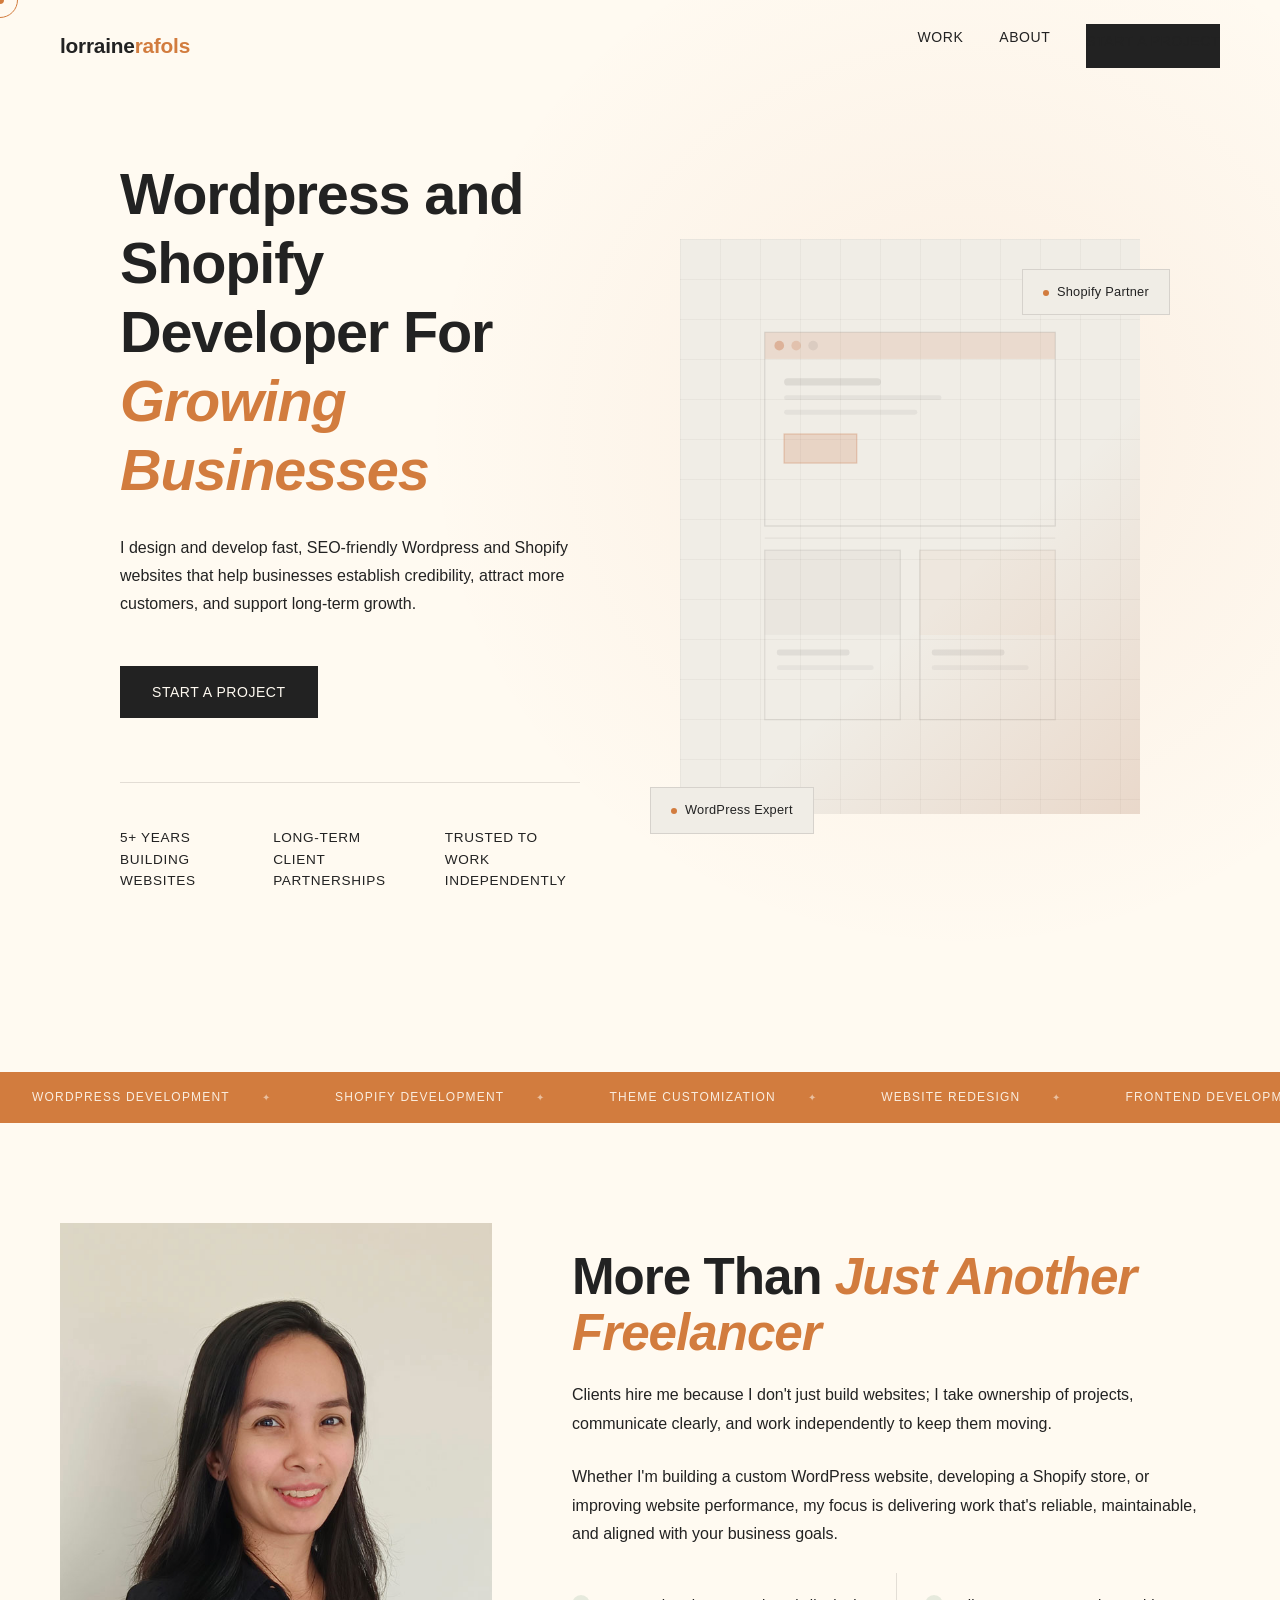
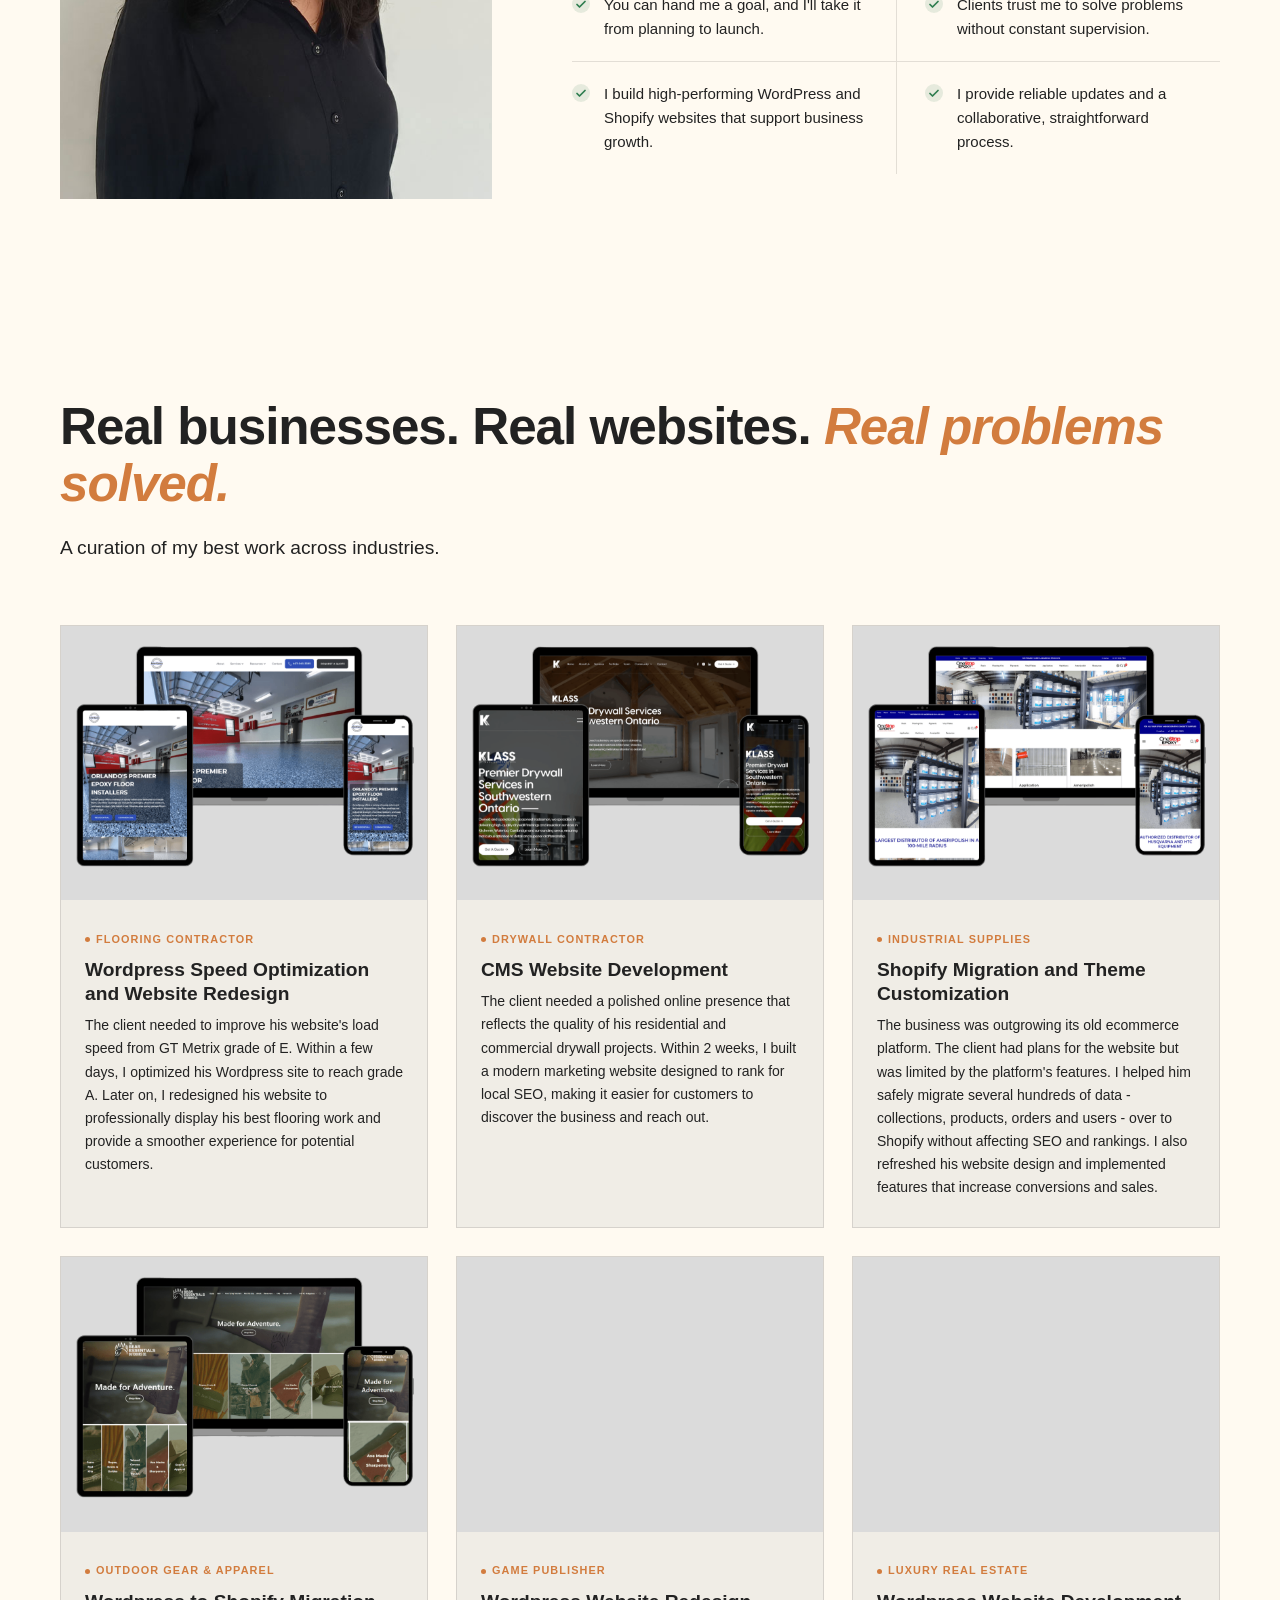
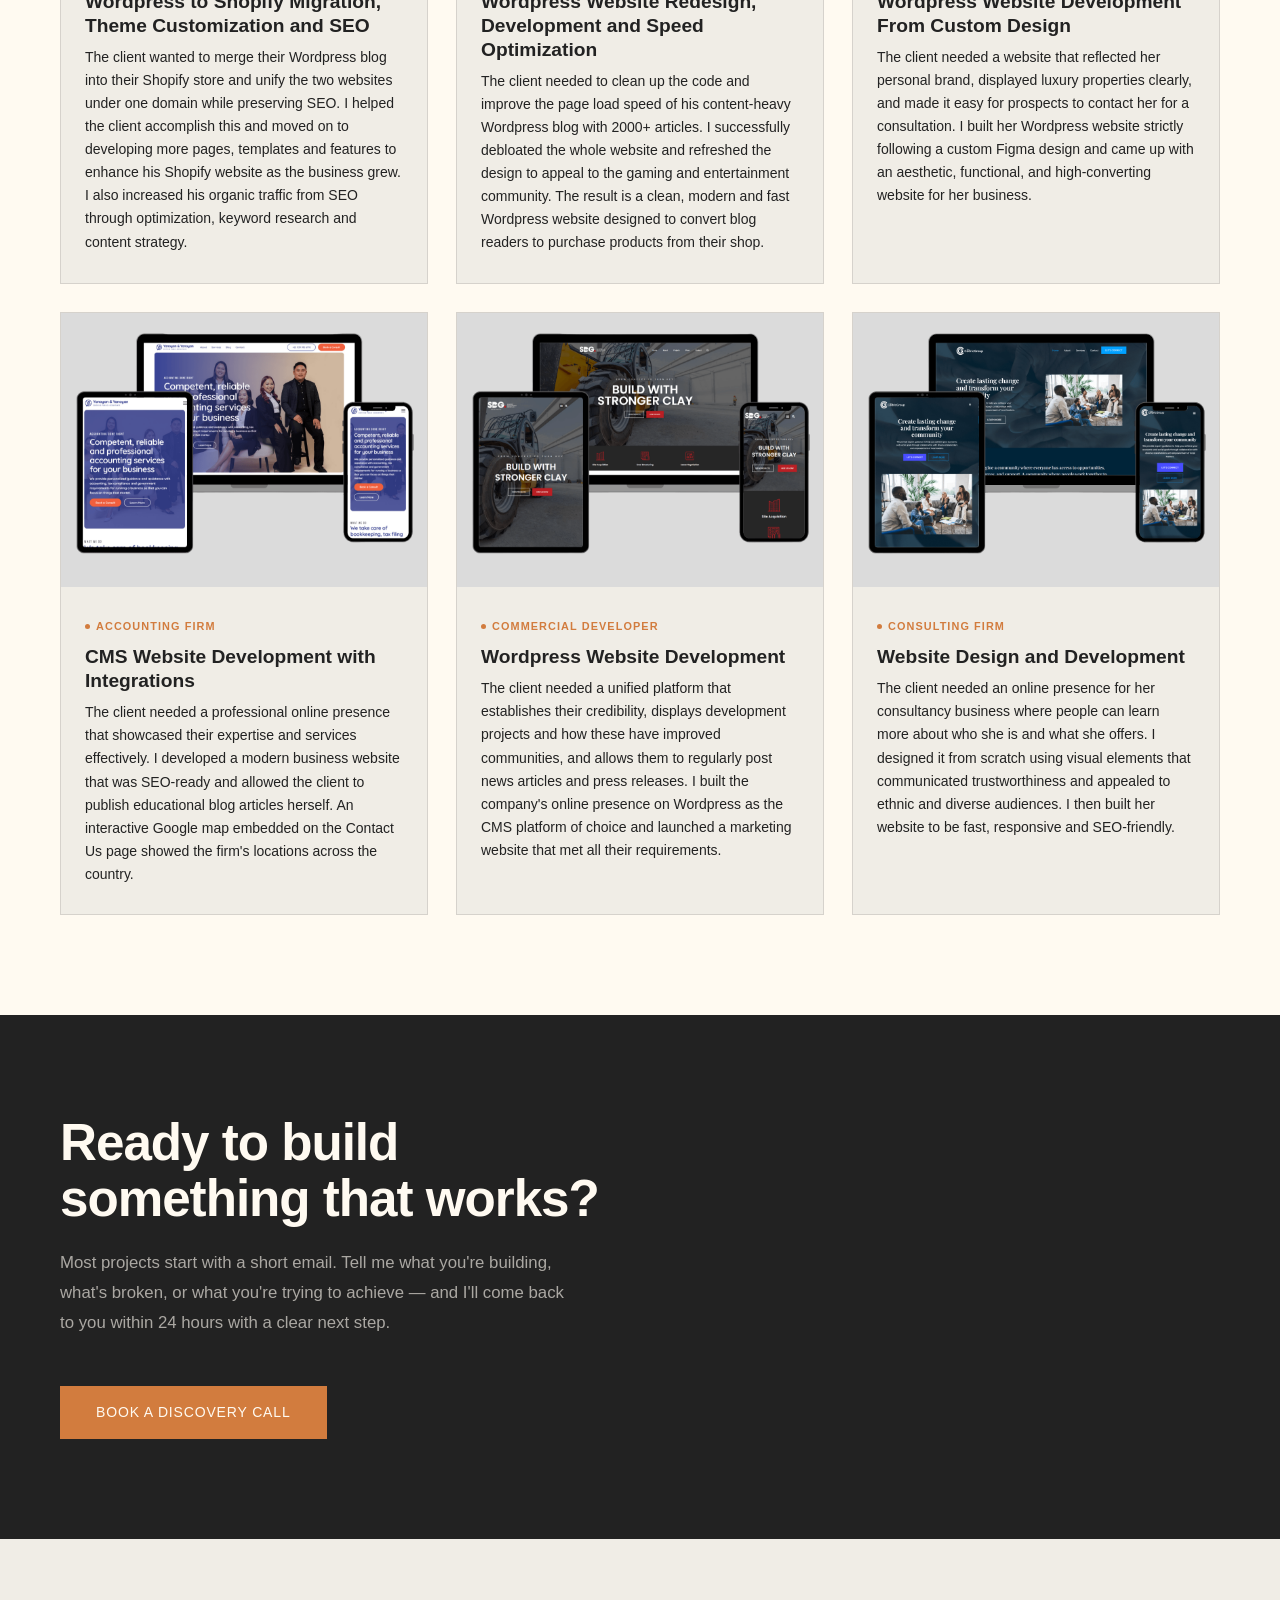
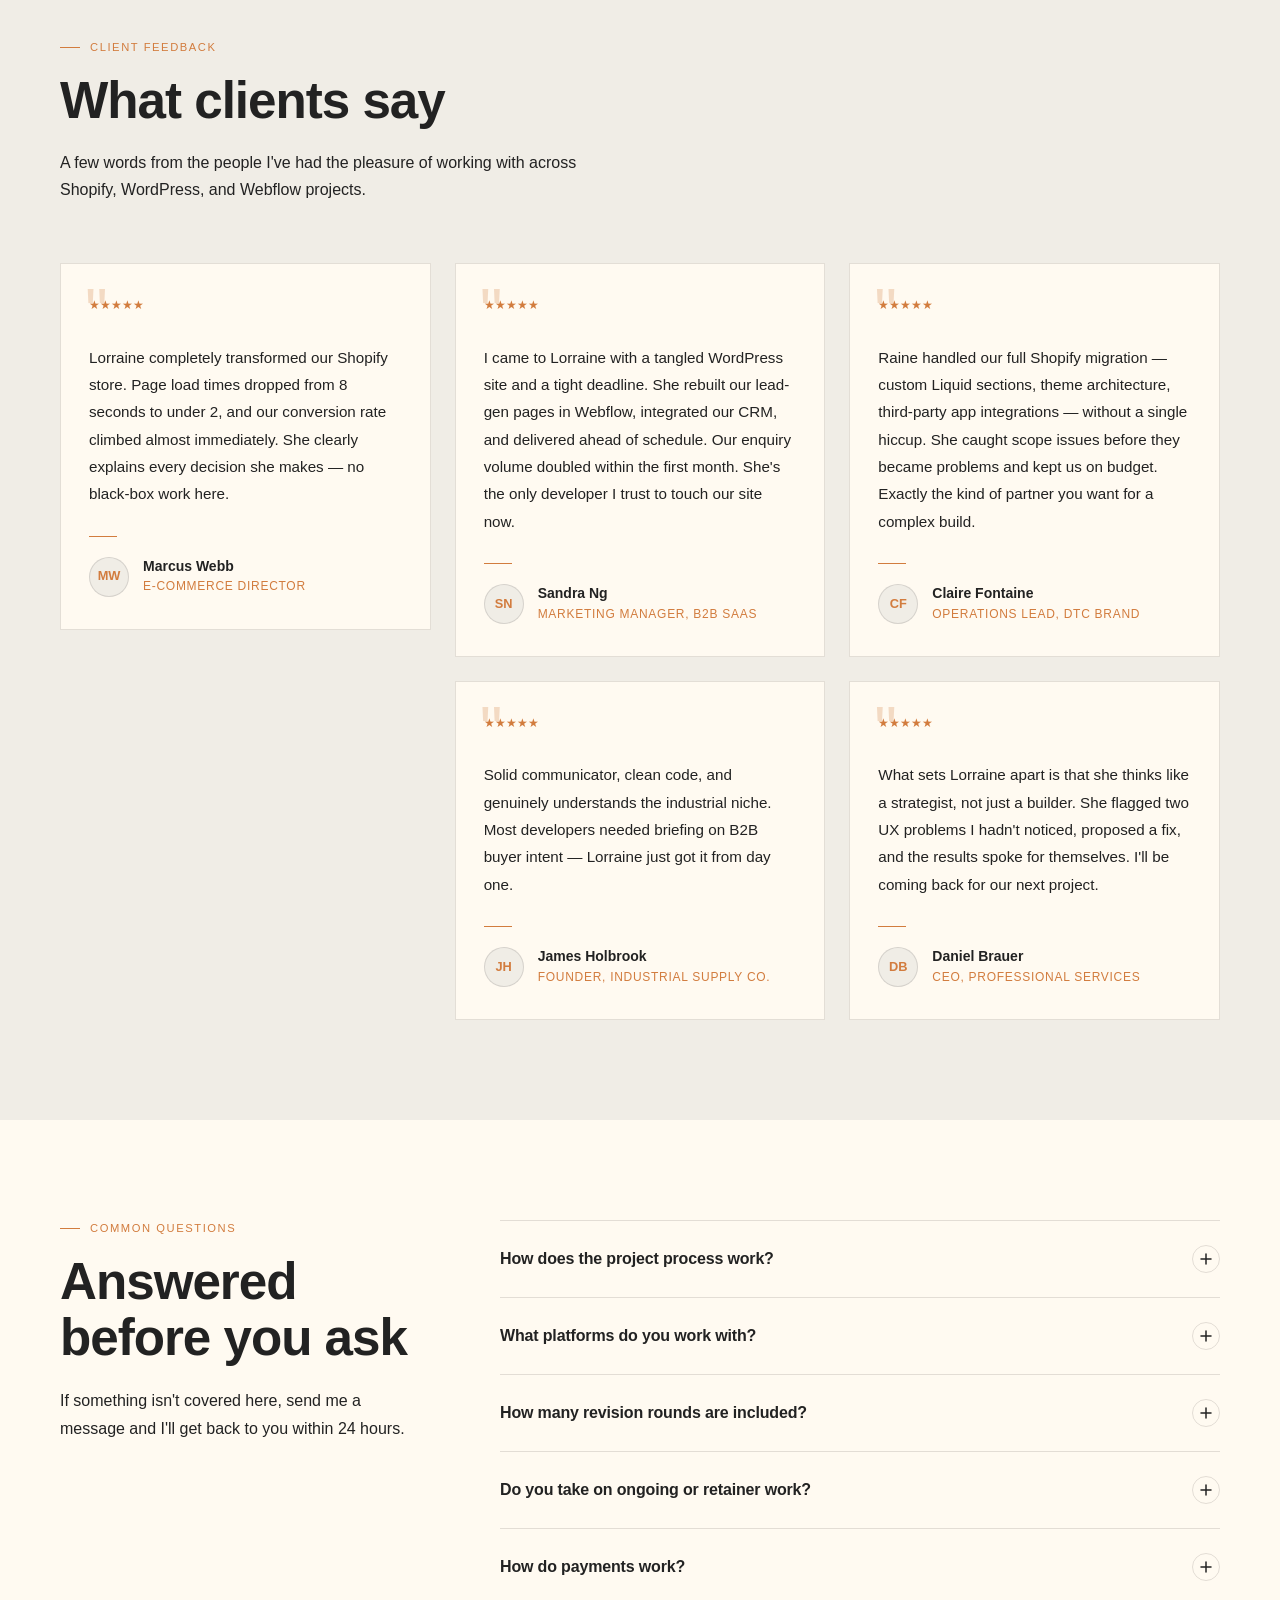
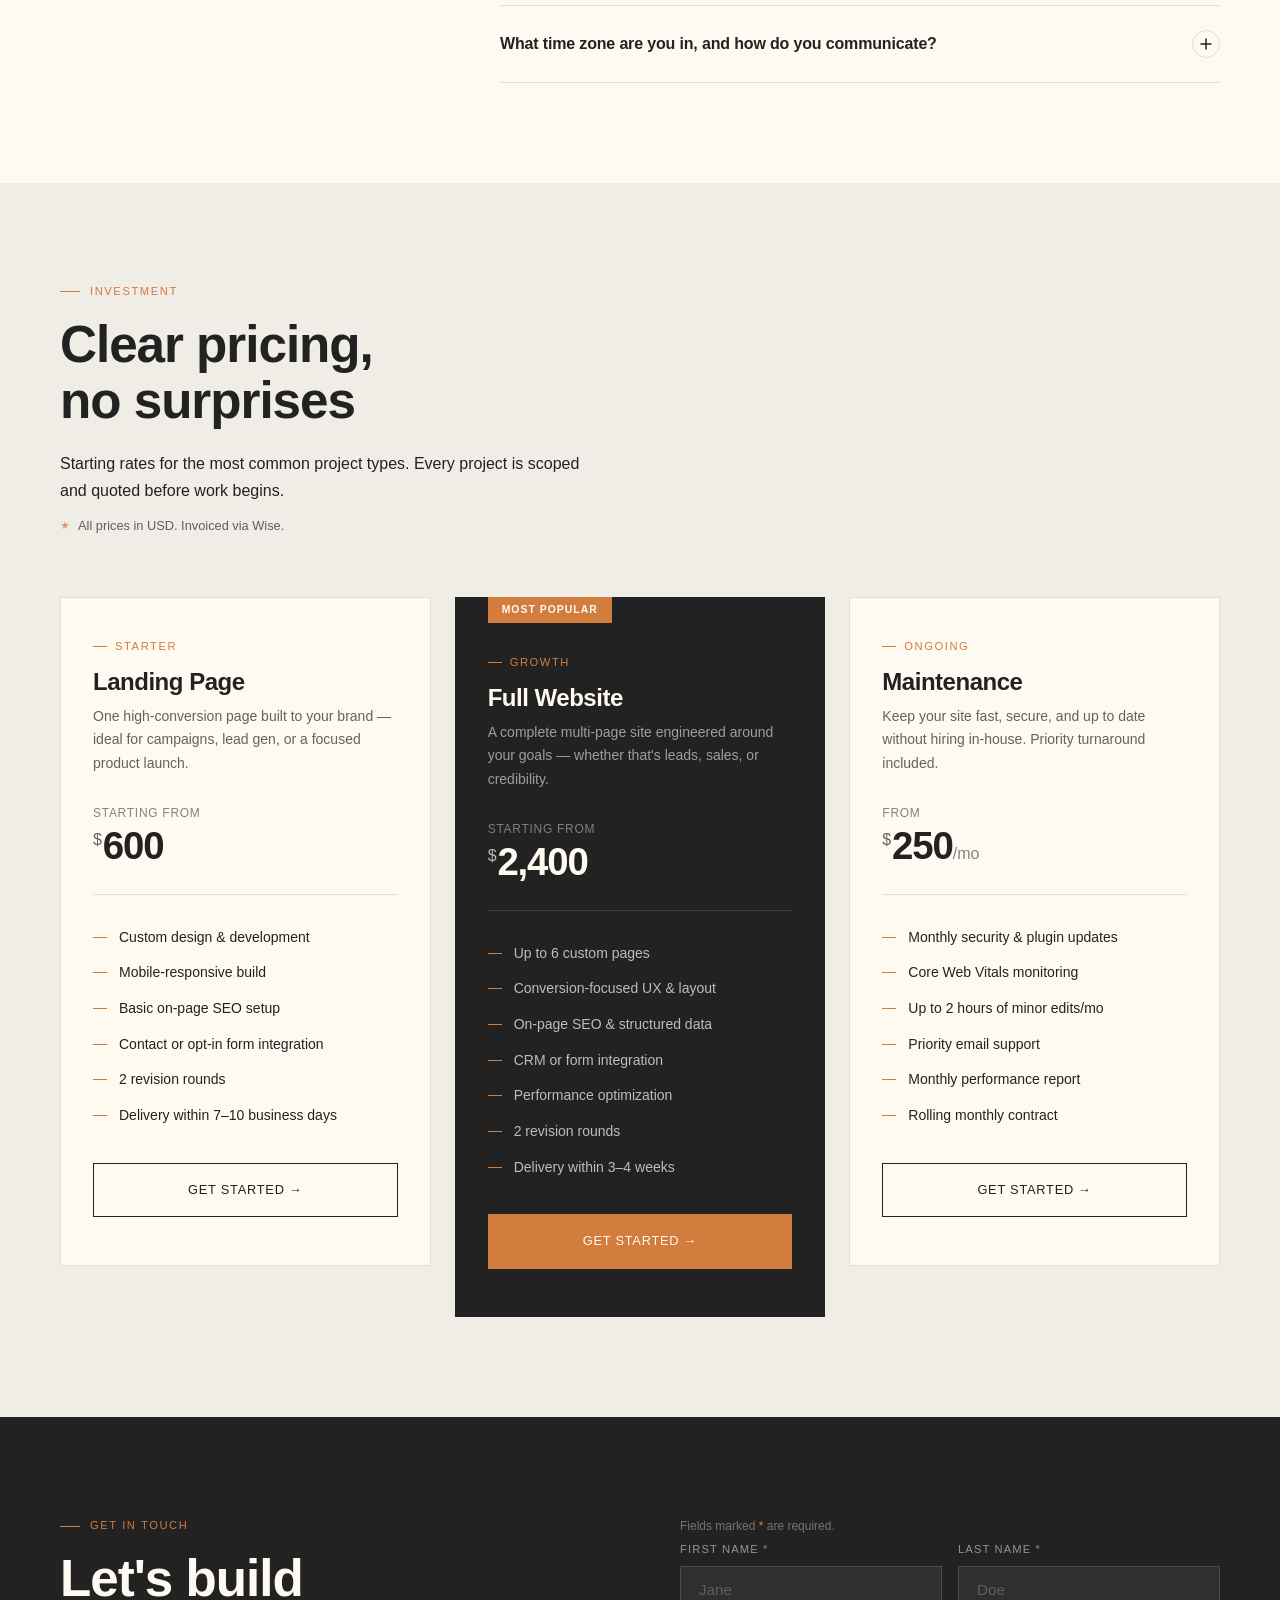
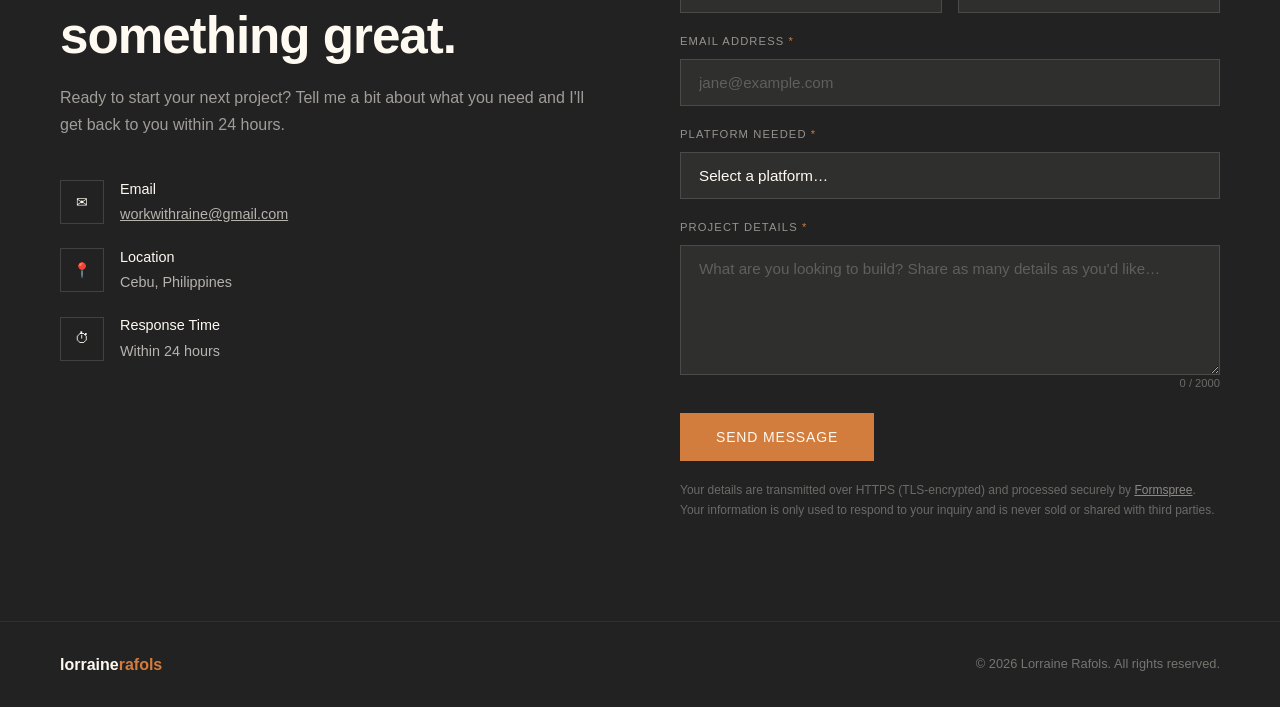
==== index.html @ e06ceb24 "Updated messaging and flow, about section moved" ====
<!DOCTYPE html>
<html lang="en" dir="ltr">
<head>
<meta http-equiv="Content-Security-Policy" content="default-src 'self'; script-src 'self' 'unsafe-inline'; style-src 'self' 'unsafe-inline' https://fonts.googleapis.com; font-src https://fonts.gstatic.com; img-src 'self' data: https:; connect-src https://formspree.io; frame-ancestors 'none'; base-uri 'self'; form-action https://formspree.io;">
<meta http-equiv="X-Frame-Options" content="DENY">
<meta http-equiv="X-Content-Type-Options" content="nosniff">
<meta name="referrer" content="strict-origin-when-cross-origin">
<meta http-equiv="Permissions-Policy" content="camera=(), microphone=(), geolocation=(), payment=()">
<meta charset="UTF-8">
<meta name="viewport" content="width=device-width, initial-scale=1.0">
<title>Lorraine Rafols | Wordpress and Shopify Web Developer Philippines</title>
<meta name="description" content="Lorraine Rafols is a Wordpress and Shopify Developer who helps growing businesses in the Philippines and abroad establish credibility and attract more customers online.">
<meta name="keywords" content="Web Designer Philippines, Web Designer Cebu, Wordpress Web Developer, Shopify Web Developer, Ecommerce Developer Philippines, Shopify Developer Philippines, WordPress Developer Philippines, Shopify Developer Cebu, Wordpress Developer Cebu, SEO Specialist Philippines, SEO Specialist Cebu">
<meta name="author" content="Lorraine Rafols">
<meta name="robots" content="index, follow, max-snippet:-1, max-image-preview:large, max-video-preview:-1">
<link rel="canonical" href="https://lorrainerafols.com/">
<meta property="og:type" content="website">
<meta property="og:url" content="https://lorrainerafols.com/">
<meta property="og:title" content="Lorraine Rafols | Wordpress and Shopify Web Developer Philippines">
<meta property="og:description" content="Lorraine Rafols is a Wordpress and Shopify Developer who helps growing businesses in the Philippines and abroad establish credibility and attract more customers online.">
<!-- <meta property="og:image" content="https://workwithraine.com/og-image.jpg"> -->
<meta property="og:image:width" content="1200">
<meta property="og:image:height" content="630">
<meta property="og:locale" content="en_PH">
<meta property="og:site_name" content="Lorraine Rafols">
<meta name="twitter:card" content="summary_large_image">
<meta name="twitter:title" content="Lorraine Rafols | Wordpress and Shopify Web Developer Philippines">
<meta name="twitter:description" content="Lorraine Rafols is a Wordpress and Shopify Developer who helps growing businesses in the Philippines and abroad establish credibility and attract more customers online.">
<!-- <meta name="twitter:image" content="https://workwithraine.com/og-image.jpg"> -->

<script type="application/ld+json">
{
  "@context": "https://schema.org",
  "@graph": [
    {
      "@type": "Person",
      "@id": "https://lorrainerafols.com/#person",
      "name": "Lorraine Rafols",
      "url": "https://lorrainerafols.com/",
      "email": "workwithraine@gmail.com",
      "description": "Lorraine Rafols is a Wordpress and Shopify Developer who helps growing businesses in the Philippines and abroad establish credibility and attract more customers online.",
      "jobTitle": "Wordpress and Shopify Web Developer Philippines",
      "knowsAbout": ["WordPress Development","Shopify Development","Web Design","UI/UX Design","Ecommerce Development","Shopify Migration","Liquid Development","Shopify Theme Customization","Shopify Theme Development","Shopify SEO","Wordpress SEO"],
      "address": {
        "@type": "PostalAddress",
        "addressCountry": "PH"
      },
      "areaServed": "Worldwide",
      "availableLanguage": "English"
    },
    {
      "@type": "WebSite",
      "@id": "https://lorrainerafols.com/#website",
      "url": "https://lorrainerafols.com/",
      "name": "Lorraine Rafols",
      "description": "Portfolio of Lorraine Rafols — Wordpress and Shopify Web Developer Philippines",
      "author": { "@id": "https://lorrainerafols.com/#person" }
    },
    {
      "@type": "ProfessionalService",
      "@id": "https://lorrainerafols.com/#service",
      "name": "Lorraine Rafols — Wordpress and Shopify Web Developer Philippines",
      "url": "https://lorrainerafols.com/",
      "description": "I help growing businesses establish credibility and attract more customers online.",
      "provider": { "@id": "https://lorrainerafols.com/#person" },
      "serviceType": ["Web Designer","UI/UX Designer","Wordpress Web Developer","Shopify Web Developer","Ecommerce Developer Philippines","Shopify Developer Philippines","WordPress Developer Philippines","SEO Specialist Philippines"],
      "areaServed": "Worldwide",
      "contactPoint": {
        "@type": "ContactPoint",
        "email": "workwithraine@gmail.com",
        "contactType": "customer service",
        "availableLanguage": "English"
      }
    }
  ]
}
</script>
<link href="https://cdnjs.cloudflare.com/ajax/libs/normalize/5.0.0/normalize.min.css" rel="stylesheet" type="text/css">
<link rel="preconnect" href="https://fonts.googleapis.com">
<link rel="preconnect" href="https://fonts.gstatic.com" crossorigin>
<link href="https://fonts.googleapis.com/css2?family=Inter:ital,opsz,wght@0,14..32,100..900;1,14..32,100..900&family=Manrope:wght@200..800&display=swap" rel="stylesheet">

<link rel="stylesheet" href="styles.css">

</head>
<body>

<a href="#main-content" class="skip-link">Skip to main content</a>

<div class="cursor" id="cursorDot" aria-hidden="true"><div class="cursor-dot"></div></div>
<div class="cursor-ring" id="cursorRing" aria-hidden="true"></div>

<nav id="navbar" role="navigation" aria-label="Main navigation">
  <a href="#" class="nav-logo" aria-label="Lorraine Rafols — back to top">lorraine<span aria-hidden="true">rafols</span></a>
  <button class="nav-toggle" id="navToggle" aria-expanded="false" aria-controls="navMenu" aria-label="Open navigation menu">
    <span></span><span></span><span></span>
  </button>
  <ul class="nav-links" id="navMenu" role="list">
    <li><a href="#work">Work</a></li>
    <li><a href="#about">About</a></li>
    <li> <div class="hero-actions">
      <a href="#contact" class="btn-primary"><span>Start a Project</span></a>
      <!--<a href="#work" class="btn-ghost">View My Work</a>-->
    </div></li>
  </ul>
</nav>

<main id="main-content">

<section id="hero" aria-labelledby="hero-heading">
  <div class="hero-left">
<!--    <p class="hero-eyebrow"></p>-->
    <h1 class="hero-headline" id="hero-heading">Wordpress and Shopify Developer For <em>Growing Businesses</em></h1>
    <p class="hero-sub">I design and develop fast, SEO-friendly Wordpress and Shopify websites that help businesses establish credibility, attract more customers, and support long-term growth.</p>
    <div class="hero-actions">
      <a href="#contact" class="btn-primary"><span>Start a Project</span></a>
      <!--<a href="#work" class="btn-ghost">View My Work</a>-->
    </div>
    <dl class="hero-stats" aria-label="Key statistics">
      <div><dt class="stat-num"></dt><dd class="stat-label">5+ Years Building Websites</dd></div>
      <div><dt class="stat-num"></dt><dd class="stat-label">Long-Term Client Partnerships</dd></div>
      <div><dt class="stat-num"></dt><dd class="stat-label">Trusted to Work Independently</dd></div>
    </dl>
  </div>
  <div class="hero-right" aria-hidden="true">
    <div class="hero-visual">
      <div class="hero-img-frame">
        <div class="hero-grid-overlay"></div>
        <div class="hero-abstract">
          <svg viewBox="0 0 300 380" fill="none" xmlns="http://www.w3.org/2000/svg" role="img" aria-label="Decorative web design mockup illustration">
            <rect x="30" y="30" width="240" height="160" fill="none" stroke="rgba(26,23,20,0.15)" stroke-width="1"/>
            <rect x="30" y="30" width="240" height="22" fill="rgba(196,98,45,0.18)"/>
            <circle cx="42" cy="41" r="4" fill="rgba(196,98,45,0.5)"/><circle cx="56" cy="41" r="4" fill="rgba(196,98,45,0.3)"/><circle cx="70" cy="41" r="4" fill="rgba(26,23,20,0.1)"/>
            <rect x="46" y="68" width="80" height="6" rx="3" fill="rgba(26,23,20,0.12)"/>
            <rect x="46" y="82" width="130" height="4" rx="2" fill="rgba(26,23,20,0.07)"/>
            <rect x="46" y="94" width="110" height="4" rx="2" fill="rgba(26,23,20,0.07)"/>
            <rect x="46" y="114" width="60" height="24" fill="rgba(196,98,45,0.25)"/><rect x="46" y="114" width="60" height="24" stroke="rgba(196,98,45,0.4)" stroke-width="1" fill="none"/>
            <rect x="30" y="210" width="112" height="140" fill="none" stroke="rgba(26,23,20,0.12)" stroke-width="1"/>
            <rect x="30" y="210" width="112" height="70" fill="rgba(26,23,20,0.04)"/>
            <rect x="40" y="292" width="60" height="5" rx="2" fill="rgba(26,23,20,0.1)"/>
            <rect x="40" y="305" width="80" height="4" rx="2" fill="rgba(26,23,20,0.06)"/>
            <rect x="158" y="210" width="112" height="140" fill="none" stroke="rgba(26,23,20,0.12)" stroke-width="1"/>
            <rect x="158" y="210" width="112" height="70" fill="rgba(196,98,45,0.06)"/>
            <rect x="168" y="292" width="60" height="5" rx="2" fill="rgba(26,23,20,0.1)"/>
            <rect x="168" y="305" width="80" height="4" rx="2" fill="rgba(26,23,20,0.06)"/>
            <line x1="30" y1="200" x2="270" y2="200" stroke="rgba(26,23,20,0.08)" stroke-width="1"/>
          </svg>
        </div>
      </div>
      <div class="hero-tag t1"><span class="dot"></span>WordPress Expert</div>
      <div class="hero-tag t2"><span class="dot"></span>Shopify Partner</div>
    </div>
  </div>
</section>

<div class="marquee-wrap" aria-hidden="true" role="presentation">
  <h2 class="marquee-track">
    <span class="marquee-item">WordPress Development</span><span class="marquee-item">Shopify Development</span><span class="marquee-item">Theme Customization</span><span class="marquee-item">Website Redesign</span><span class="marquee-item">Frontend Development</span><span class="marquee-item">Performance Optimization</span><span class="marquee-item">Technical SEO</span><span class="marquee-item">Responsive Development</span><span class="marquee-item">Accessibility</span><span class="marquee-item">UI Implementation</span><span class="marquee-item">Clean Code</span><span class="marquee-item">Custom WordPress Websites</span><span class="marquee-item">Custom Shopify Websites</span><span class="marquee-item">Marketing Website Development</span><span class="marquee-item">Ecommerce Website Development</span><span class="marquee-item">Website Migration</span><span class="marquee-item">Landing Page Development</span><span class="marquee-item">White-label Development</span><span class="marquee-item">Remote Collaboration</span><span class="marquee-item">Philippines-Based</span><span class="marquee-item">Serving Australia, USA and Worldwide</span>
  </h2>
</div>

<section id="about" aria-labelledby="about-heading">
  <div class="about-visual reveal" aria-hidden="true">
    <div class="about-initials"><img src="assets/Lorraine-Rafols-Wordpress-Shopify-Developer.jpg" alt="Lorraine Rafols WordPress Shopify Developer"></div>
    <!--div class="about-stripe"></div>
    <div class="about-badge">Available<br>for Projects</div-->
  </div>
  <div class="about-content">
    <!--p class="section-label reveal">Why Work With Me</p-->
    <h2 class="section-title reveal reveal-delay-1" id="about-heading">More Than <em style="font-style:italic;color:var(--terra)">Just Another Freelancer</em></h2>
    <p class="about-body reveal reveal-delay-2">
      Clients hire me because I don't just build websites; I take ownership of projects, communicate clearly, and work independently to keep them moving. 
</p>
    <p class="about-body reveal reveal-delay-2">
      Whether I'm building a custom WordPress website, developing a Shopify store, or improving website performance, my focus is delivering work that's reliable, maintainable, and aligned with your business goals.
    </p>
    <ul class="pb-list pb-list--benefits reveal reveal-delay-1" aria-label="Benefits of working together">
      <li class="pb-item">
        <span class="pb-icon pb-icon--check" aria-hidden="true">
          <svg width="18" height="18" viewBox="0 0 18 18" fill="none" xmlns="http://www.w3.org/2000/svg" focusable="false">
            <circle cx="9" cy="9" r="9" fill="#2E7D4F" fill-opacity="0.12"/>
            <path d="M5 9.5L7.5 12L13 6.5" stroke="#2E7D4F" stroke-width="1.75" stroke-linecap="round" stroke-linejoin="round"/>
          </svg>
        </span>
        <span>You can hand me a goal, and I'll take it from planning to launch.
</span>
      </li>
      <li class="pb-item">
        <span class="pb-icon pb-icon--check" aria-hidden="true">
          <svg width="18" height="18" viewBox="0 0 18 18" fill="none" xmlns="http://www.w3.org/2000/svg" focusable="false">
            <circle cx="9" cy="9" r="9" fill="#2E7D4F" fill-opacity="0.12"/>
            <path d="M5 9.5L7.5 12L13 6.5" stroke="#2E7D4F" stroke-width="1.75" stroke-linecap="round" stroke-linejoin="round"/>
          </svg>
        </span>
        <span>Clients trust me to solve problems without constant supervision.</span>
      </li>
      <li class="pb-item">
        <span class="pb-icon pb-icon--check" aria-hidden="true">
          <svg width="18" height="18" viewBox="0 0 18 18" fill="none" xmlns="http://www.w3.org/2000/svg" focusable="false">
            <circle cx="9" cy="9" r="9" fill="#2E7D4F" fill-opacity="0.12"/>
            <path d="M5 9.5L7.5 12L13 6.5" stroke="#2E7D4F" stroke-width="1.75" stroke-linecap="round" stroke-linejoin="round"/>
          </svg>
        </span>
        <span>I build high-performing WordPress and Shopify websites that support business growth.
</span>
      </li>
      <li class="pb-item">
        <span class="pb-icon pb-icon--check" aria-hidden="true">
          <svg width="18" height="18" viewBox="0 0 18 18" fill="none" xmlns="http://www.w3.org/2000/svg" focusable="false">
            <circle cx="9" cy="9" r="9" fill="#2E7D4F" fill-opacity="0.12"/>
            <path d="M5 9.5L7.5 12L13 6.5" stroke="#2E7D4F" stroke-width="1.75" stroke-linecap="round" stroke-linejoin="round"/>
          </svg>
        </span>
        <span>I provide reliable updates and a collaborative, straightforward process.</span>
      </li>
    </ul>

    <!--ul class="skills-list reveal reveal-delay-3" aria-label="Skills and services">
      <li class="skill-item">Webflow Development</li>
      <li class="skill-item">WordPress &amp; ACF</li>
      <li class="skill-item">Shopify Liquid</li>
      <li class="skill-item">Custom Animations</li>
      <li class="skill-item">CMS Architecture</li>
      <li class="skill-item">E-Commerce Strategy</li>
      <li class="skill-item">Figma &amp; UI Design</li>
      <li class="skill-item">Performance Optimization</li>
    </ul-->
  </div>
</section>


<section id="work" aria-labelledby="work-heading">
  <div class="work-header reveal">
     <div class="work-header-left">    
<!--      <p class="section-label">Portfolio</p>-->
      <h2 class="section-title" id="work-heading">Real businesses. Real websites. <em>Real problems solved.</em></h2>
      <p class="work-sub">A curation of my best work across industries.</p>
   
    </div>
   <!-- <div class="tabs" role="tablist" aria-label="Filter projects by platform">
      <button class="tab-btn active" role="tab" data-tab="all" aria-selected="true" aria-controls="projectsGrid">All</button>
      <button class="tab-btn" role="tab" data-tab="webflow" aria-selected="false" aria-controls="projectsGrid">Webflow</button>
      <button class="tab-btn" role="tab" data-tab="wordpress" aria-selected="false" aria-controls="projectsGrid">WordPress</button>
      <button class="tab-btn" role="tab" data-tab="shopify" aria-selected="false" aria-controls="projectsGrid">Shopify</button>
    </div> -->
  </div>
  <div id="gridAnnouncer" aria-live="polite" aria-atomic="true" class="sr-only"></div>

  <div class="projects-grid" id="projectsGrid" role="list">
        
    <article class="card show" data-cat="webflow" role="listitem" itemscope itemtype="https://schema.org/CreativeWork">
      <a href="https://www.amerepoxy.com/" target="_blank">   
      <div class="card-thumb"><div class="card-thumb-inner"><img src="assets/amerepoxy-transparent.png" alt="amerepoxy responsive website mockup" width="1080" height="1080"  loading="lazy" decoding="async"></div><div class="card-thumb-overlay" aria-hidden="true"><span>View Live</span></div></div></a>
      <div class="card-body">
        <p class="card-platform"><span class="card-platform-dot" aria-hidden="true"></span>Flooring Contractor</p>
        <h3 class="card-title" itemprop="name">Wordpress Speed Optimization and Website Redesign</h3>
        <p class="card-desc" itemprop="description">The client needed to improve his website's load speed from GT Metrix grade of E. Within a few days, I optimized his Wordpress site to reach grade A. Later on, I redesigned his website to professionally display his best flooring work and provide a smoother experience for potential customers.</p>
       <!--<ul class="card-tags" aria-label="Technologies used"><li class="tag">Wordpress</li><li class="tag">Elementor</li><li class="tag">Webflow</li></ul>-->
      </div>
    </article>

  <article class="card show" data-cat="webflow" role="listitem" itemscope itemtype="https://schema.org/CreativeWork">
    <a href="https://www.klassdrywall.com/" target="_blank">   
      <div class="card-thumb"><div class="card-thumb-inner"><img src="assets/klassdrywall-transparent.png" alt="klassdrywall responsive website mockup" width="1080" height="1080"  loading="lazy" decoding="async"></div><div class="card-thumb-overlay" aria-hidden="true"><span>View Live</span></div></div></a>
      <div class="card-body">
        <p class="card-platform"><span class="card-platform-dot" aria-hidden="true"></span>Drywall Contractor</p>
        <h3 class="card-title" itemprop="name">CMS Website Development</h3>
        <p class="card-desc" itemprop="description">The client needed a polished online presence that reflects the quality of his residential and commercial drywall projects. Within 2 weeks, I built a modern marketing website designed to rank for local SEO, making it easier for customers to discover the business and reach out.</p>
 <!--<ul class="card-tags" aria-label="Technologies used"><li class="tag">Wordpress</li><li class="tag">Elementor</li><li class="tag">Webflow</li></ul>-->
      </div>
    </article>

        <article class="card show" data-cat="shopify" role="listitem" itemscope itemtype="https://schema.org/CreativeWork">
  <a href="https://onestopepoxy.com/" target="_blank">   
      <div class="card-thumb"><div class="card-thumb-inner"><img src="assets/onestopepoxy-transparent.png" alt="onestopepoxy responsive website mockup" width="1080" height="1080"  loading="lazy" decoding="async"></div><div class="card-thumb-overlay" aria-hidden="true"><span>View Live</span></div></div></a>
      <div class="card-body">
        <p class="card-platform"><span class="card-platform-dot" aria-hidden="true"></span>Industrial Supplies</p>
        <h3 class="card-title" itemprop="name">Shopify Migration and Theme Customization</h3>
        <p class="card-desc" itemprop="description">The business was outgrowing its old ecommerce platform. The client had plans for the website but was limited by the platform's features. I helped him safely migrate several hundreds of data - collections, products, orders and users - over to Shopify without affecting SEO and rankings. I also refreshed his website design and implemented features that increase conversions and sales.</p>
        <!--<ul class="card-tags" aria-label="Technologies used"><li class="tag">ACF</li><li class="tag">Custom Post Types</li></ul>-->
      </div>
    </article>

    <article class="card show" data-cat="shopify" role="listitem" itemscope itemtype="https://schema.org/CreativeWork">
  <a href="https://thebearessentials.com/" target="_blank">   
      <div class="card-thumb"><div class="card-thumb-inner"><img src="assets/thebearessentials-transparent.png" alt="bear essentials responsive website mockup" width="1080" height="1080"  loading="lazy" decoding="async"></div><div class="card-thumb-overlay" aria-hidden="true"><span>View Live</span></div></div></a>
      <div class="card-body">
        <p class="card-platform"><span class="card-platform-dot" aria-hidden="true"></span>Outdoor Gear & Apparel</p>
        <h3 class="card-title" itemprop="name">Wordpress to Shopify Migration, Theme Customization and SEO</h3>
        <p class="card-desc" itemprop="description">The client wanted to merge their Wordpress blog into their Shopify store and unify the two websites under one domain while preserving SEO. I helped the client accomplish this and moved on to developing more pages, templates and features to enhance his Shopify website as the business grew. I also increased his organic traffic from SEO through optimization, keyword research and content strategy.</p>
       <!-- <ul class="card-tags" aria-label="Technologies used"><li class="tag">Metafields</li><li class="tag">Lookbook</li><li class="tag">Shopify 2.0</li></ul>-->
      </div>
    </article>
  
    <article class="card show" data-cat="wordpress" role="listitem" itemscope itemtype="https://schema.org/CreativeWork">
      <a href="https://alittlebithuman.com/" target="_blank">
      <div class="card-thumb">
        <div class="card-thumb-inner">
          <img src="assets/alittlebithuman-transparent.png" alt="a little bit human responsive website mockup" width="1080" height="1080"  loading="lazy" decoding="async">
        </div>
        <div class="card-thumb-overlay" aria-hidden="true">
          <span>View Live</span>
        </div>
      </div></a>
      <div class="card-body">
        <p class="card-platform"><span class="card-platform-dot" aria-hidden="true"></span>Game Publisher</p>
        <h3 class="card-title" itemprop="name">Wordpress Website Redesign, Development and Speed Optimization</h3>
        <p class="card-desc" itemprop="description">The client needed to clean up the code and improve the page load speed of his content-heavy Wordpress blog with 2000+ articles. I successfully debloated the whole website and refreshed the design to appeal to the gaming and entertainment community. The result is a clean, modern and fast Wordpress website designed to convert blog readers to purchase products from their shop.</p>
       <!-- <ul class="card-tags" aria-label="Technologies used"><li class="tag">WordPress Bricks</li><li class="tag">Speed Optimization</li></ul>-->
      </div>
    </article>

          <article class="card show" data-cat="wordpress" role="listitem" itemscope itemtype="https://schema.org/CreativeWork">
  <a href="https://thailuxuryestates.com/" target="_blank">   
      <div class="card-thumb"><div class="card-thumb-inner"><img src="assets/thailuxury-transparent.png" alt="thai luxury responsive website mockup" width="1080" height="1080"  loading="lazy" decoding="async"></div><div class="card-thumb-overlay" aria-hidden="true"><span>View Live</span></div></div></a>
      <div class="card-body">
        <p class="card-platform"><span class="card-platform-dot" aria-hidden="true"></span>Luxury Real Estate</p>
        <h3 class="card-title" itemprop="name">Wordpress Website Development From Custom Design</h3>
        <p class="card-desc" itemprop="description">The client needed a website that reflected her personal brand, displayed luxury properties clearly, and made it easy for prospects to contact her for a consultation. I built her Wordpress website strictly following a custom Figma design and came up with an aesthetic, functional, and high-converting website for her business.</p>
        <!--<ul class="card-tags" aria-label="Technologies used"><li class="tag">Custom Theme</li><li class="tag">Subscriptions</li></ul>-->
      </div>
    </article>

    <article class="card show" data-cat="webflow" role="listitem" itemscope itemtype="https://schema.org/CreativeWork">
  <a href="https://www.yanoyancpas.com/" target="_blank">   
      <div class="card-thumb"><div class="card-thumb-inner"><img src="assets/yanoyancpas-transparent.png" alt="yanoyan cpas responsive website mockup" width="1080" height="1080"  loading="lazy" decoding="async"></div><div class="card-thumb-overlay" aria-hidden="true"><span>View Live</span></div></div></a>
      <div class="card-body">
        <p class="card-platform"><span class="card-platform-dot" aria-hidden="true"></span>Accounting Firm</p>
        <h3 class="card-title" itemprop="name">CMS Website Development with Integrations</h3>
        <p class="card-desc" itemprop="description">The client needed a professional online presence that showcased their expertise and services effectively. I developed a modern business website that was SEO-ready and allowed the client to publish educational blog articles herself. An interactive Google map embedded on the Contact Us page showed the firm's locations across the country.</p>
        <!--<ul class="card-tags" aria-label="Technologies used"><li class="tag">Sprite Animation</li><li class="tag">Custom Sections</li></ul>-->
      </div>
    </article>

        <article class="card show" data-cat="wordpress" role="listitem" itemscope itemtype="https://schema.org/CreativeWork">
  <a href="https://sandersdg.com/" target="_blank">   
      <div class="card-thumb"><div class="card-thumb-inner"><img src="assets/sandersdg-transparent.png" alt="sandersdg responsive website mockup" width="1080" height="1080"  loading="lazy" decoding="async"></div><div class="card-thumb-overlay" aria-hidden="true"><span>View Live</span></div></div></a>
      <div class="card-body">
        <p class="card-platform"><span class="card-platform-dot" aria-hidden="true"></span>Commercial Developer</p>
        <h3 class="card-title" itemprop="name">Wordpress Website Development</h3>
        <p class="card-desc" itemprop="description">The client needed a unified platform that establishes their credibility, displays development projects and how these have improved communities, and allows them to regularly post news articles and press releases. I built the company's online presence on Wordpress as the CMS platform of choice and launched a marketing website that met all their requirements.</p>
       <!-- <ul class="card-tags" aria-label="Technologies used"><li class="tag">Elementor</li><li class="tag">WooCommerce</li></ul>-->
      </div>
    </article>

    <article class="card show" data-cat="webflow" role="listitem" itemscope itemtype="https://schema.org/CreativeWork">
    <a href="https://thecedricgrp.com/" target="_blank">   
      <div class="card-thumb"><div class="card-thumb-inner"><img src="assets/cedricgrp-transparent.png" alt="cedricgrp responsive website mockup" width="1080" height="1080"  loading="lazy" decoding="async"></div><div class="card-thumb-overlay" aria-hidden="true"><span>View Live</span></div></div></a>
      <div class="card-body">
        <p class="card-platform"><span class="card-platform-dot" aria-hidden="true"></span>Consulting Firm</p>
        <h3 class="card-title" itemprop="name">Website Design and Development</h3>
        <p class="card-desc" itemprop="description">The client needed an online presence for her consultancy business where people can learn more about who she is and what she offers. I designed it from scratch using visual elements that communicated trustworthiness and appealed to ethnic and diverse audiences. I then built her website to be fast, responsive and SEO-friendly.</p>
       <!-- <ul class="card-tags" aria-label="Technologies used"><li class="tag">Portfolio</li><li class="tag">Gallery</li></ul>-->
      </div>
    </article>

    </div>
</section>


<section id="cta">
  <div class="cta-inner reveal">
    <!--<p class="section-label">Let's work together</p>-->
    <h2 class="section-title">Ready to build<br>something that works?</h2>
    <p class="cta-body">Most projects start with a short email. Tell me what you're building, what's broken, or what you're trying to achieve — and I'll come back to you within 24 hours with a clear next step.</p>

    <div class="cta-actions">
      <a href="index.html#contact" class="btn-cta-primary">Book a Discovery Call</a>
      <!--<a href="index.html#work" class="btn-cta-ghost">See past work</a>-->
    </div>
<!--
    <div class="cta-trust">
      <span class="cta-trust-item">Shopify Partner</span>
      <span class="cta-trust-item">6 years experience</span>
      <span class="cta-trust-item">Clients across 4 continents</span>
      <span class="cta-trust-item">Async-friendly</span>
    </div>-->
  </div>
</section>


<section id="testimonials">
  <div class="testimonials-header reveal">
    <p class="section-label">Client feedback</p>
    <h2 class="section-title">What clients say</h2>
    <p class="testimonials-sub">A few words from the people I've had the pleasure of working with across Shopify, WordPress, and Webflow projects.</p>
  </div>

  <div class="masonry-grid" role="list">

    <!-- Card 1 -->
    <article class="tcard reveal" role="listitem" aria-label="Testimonial from Marcus Webb">
      <span class="tcard-quote-mark" aria-hidden="true">"</span>
      <div class="tcard-stars" aria-label="5 stars">
        <span aria-hidden="true">★★★★★</span>
      </div>
      <p class="tcard-text">Lorraine completely transformed our Shopify store. Page load times dropped from 8 seconds to under 2, and our conversion rate climbed almost immediately. She clearly explains every decision she makes — no black-box work here.</p>
      <div class="tcard-divider" aria-hidden="true"></div>
      <div class="tcard-author">
        <div class="tcard-avatar" aria-hidden="true">MW</div>
        <div>
          <p class="tcard-name">Marcus Webb</p>
          <p class="tcard-role">E-commerce Director</p>
        </div>
      </div>
    </article>

    <!-- Card 2 -->
    <article class="tcard reveal reveal-delay-1" role="listitem" aria-label="Testimonial from Sandra Ng">
      <span class="tcard-quote-mark" aria-hidden="true">"</span>
      <div class="tcard-stars" aria-label="5 stars">
        <span aria-hidden="true">★★★★★</span>
      </div>
      <p class="tcard-text">I came to Lorraine with a tangled WordPress site and a tight deadline. She rebuilt our lead-gen pages in Webflow, integrated our CRM, and delivered ahead of schedule. Our enquiry volume doubled within the first month. She's the only developer I trust to touch our site now.</p>
      <div class="tcard-divider" aria-hidden="true"></div>
      <div class="tcard-author">
        <div class="tcard-avatar" aria-hidden="true">SN</div>
        <div>
          <p class="tcard-name">Sandra Ng</p>
          <p class="tcard-role">Marketing Manager, B2B SaaS</p>
        </div>
      </div>
    </article>

    <!-- Card 3 -->
    <article class="tcard reveal reveal-delay-2" role="listitem" aria-label="Testimonial from James Holbrook">
      <span class="tcard-quote-mark" aria-hidden="true">"</span>
      <div class="tcard-stars" aria-label="5 stars">
        <span aria-hidden="true">★★★★★</span>
      </div>
      <p class="tcard-text">Solid communicator, clean code, and genuinely understands the industrial niche. Most developers needed briefing on B2B buyer intent — Lorraine just got it from day one.</p>
      <div class="tcard-divider" aria-hidden="true"></div>
      <div class="tcard-author">
        <div class="tcard-avatar" aria-hidden="true">JH</div>
        <div>
          <p class="tcard-name">James Holbrook</p>
          <p class="tcard-role">Founder, Industrial Supply Co.</p>
        </div>
      </div>
    </article>

    <!-- Card 4 -->
    <article class="tcard reveal reveal-delay-1" role="listitem" aria-label="Testimonial from Claire Fontaine">
      <span class="tcard-quote-mark" aria-hidden="true">"</span>
      <div class="tcard-stars" aria-label="5 stars">
        <span aria-hidden="true">★★★★★</span>
      </div>
      <p class="tcard-text">Raine handled our full Shopify migration — custom Liquid sections, theme architecture, third-party app integrations — without a single hiccup. She caught scope issues before they became problems and kept us on budget. Exactly the kind of partner you want for a complex build.</p>
      <div class="tcard-divider" aria-hidden="true"></div>
      <div class="tcard-author">
        <div class="tcard-avatar" aria-hidden="true">CF</div>
        <div>
          <p class="tcard-name">Claire Fontaine</p>
          <p class="tcard-role">Operations Lead, DTC Brand</p>
        </div>
      </div>
    </article>

    <!-- Card 5 -->
    <article class="tcard reveal reveal-delay-2" role="listitem" aria-label="Testimonial from Daniel Brauer">
      <span class="tcard-quote-mark" aria-hidden="true">"</span>
      <div class="tcard-stars" aria-label="5 stars">
        <span aria-hidden="true">★★★★★</span>
      </div>
      <p class="tcard-text">What sets Lorraine apart is that she thinks like a strategist, not just a builder. She flagged two UX problems I hadn't noticed, proposed a fix, and the results spoke for themselves. I'll be coming back for our next project.</p>
      <div class="tcard-divider" aria-hidden="true"></div>
      <div class="tcard-author">
        <div class="tcard-avatar" aria-hidden="true">DB</div>
        <div>
          <p class="tcard-name">Daniel Brauer</p>
          <p class="tcard-role">CEO, Professional Services</p>
        </div>
      </div>
    </article>

  </div>
</section>

<section id="faq">
  <div class="faq-layout">

    <div class="faq-sticky reveal">
      <p class="section-label">Common questions</p>
      <h2 class="section-title">Answered before you ask</h2>
      <p class="faq-sub">If something isn't covered here, send me a message and I'll get back to you within 24 hours.</p>
    </div>

    <ul class="faq-list reveal reveal-delay-1" role="list">

      <li class="faq-item" role="listitem">
        <button class="faq-question" aria-expanded="false" aria-controls="faq-a1" id="faq-q1">
          How does the project process work?
          <span class="faq-icon" aria-hidden="true">
            <svg viewBox="0 0 12 12" fill="none" stroke-width="1.5" stroke-linecap="round"><line x1="6" y1="1" x2="6" y2="11"/><line x1="1" y1="6" x2="11" y2="6"/></svg>
          </span>
        </button>
        <div class="faq-answer" id="faq-a1" role="region" aria-labelledby="faq-q1">
          <div class="faq-answer-inner">
            We start with a discovery call to scope your project and confirm fit. Once agreed, I send a detailed proposal with deliverables, timeline, and payment schedule. Work begins after the deposit is received. You'll receive progress updates at key milestones, and all feedback is handled in clearly defined revision rounds — no open-ended back-and-forth that drags a project past its timeline.
          </div>
        </div>
      </li>

      <li class="faq-item" role="listitem">
        <button class="faq-question" aria-expanded="false" aria-controls="faq-a2" id="faq-q2">
          What platforms do you work with?
          <span class="faq-icon" aria-hidden="true">
            <svg viewBox="0 0 12 12" fill="none" stroke-width="1.5" stroke-linecap="round"><line x1="6" y1="1" x2="6" y2="11"/><line x1="1" y1="6" x2="11" y2="6"/></svg>
          </span>
        </button>
        <div class="faq-answer" id="faq-a2" role="region" aria-labelledby="faq-q2">
          <div class="faq-answer-inner">
            Shopify (including custom Liquid and theme architecture), WordPress (Elementor, Bricks, custom blocks), and Webflow. If your project lives on one of these platforms, we're already aligned. I also handle HTML/CSS/JS work for custom components or standalone landing pages.
          </div>
        </div>
      </li>

      <li class="faq-item" role="listitem">
        <button class="faq-question" aria-expanded="false" aria-controls="faq-a3" id="faq-q3">
          How many revision rounds are included?
          <span class="faq-icon" aria-hidden="true">
            <svg viewBox="0 0 12 12" fill="none" stroke-width="1.5" stroke-linecap="round"><line x1="6" y1="1" x2="6" y2="11"/><line x1="1" y1="6" x2="11" y2="6"/></svg>
          </span>
        </button>
        <div class="faq-answer" id="faq-a3" role="region" aria-labelledby="faq-q3">
          <div class="faq-answer-inner">
            Every project includes two structured revision rounds after the initial delivery. A revision round covers consolidated feedback on work already scoped — it's not a round to introduce new requirements. Changes outside the agreed scope are quoted and handled as a separate item, which keeps both our timelines intact.
          </div>
        </div>
      </li>

      <li class="faq-item" role="listitem">
        <button class="faq-question" aria-expanded="false" aria-controls="faq-a4" id="faq-q4">
          Do you take on ongoing or retainer work?
          <span class="faq-icon" aria-hidden="true">
            <svg viewBox="0 0 12 12" fill="none" stroke-width="1.5" stroke-linecap="round"><line x1="6" y1="1" x2="6" y2="11"/><line x1="1" y1="6" x2="11" y2="6"/></svg>
          </span>
        </button>
        <div class="faq-answer" id="faq-a4" role="region" aria-labelledby="faq-q4">
          <div class="faq-answer-inner">
            Yes — my Maintenance retainer covers ongoing updates, security monitoring, performance checks, and priority turnaround. It's best suited to clients who want a single point of contact for their site rather than raising tickets with a generic support service. I keep retainer slots limited so the work stays high-quality.
          </div>
        </div>
      </li>

      <li class="faq-item" role="listitem">
        <button class="faq-question" aria-expanded="false" aria-controls="faq-a5" id="faq-q5">
          How do payments work?
          <span class="faq-icon" aria-hidden="true">
            <svg viewBox="0 0 12 12" fill="none" stroke-width="1.5" stroke-linecap="round"><line x1="6" y1="1" x2="6" y2="11"/><line x1="1" y1="6" x2="11" y2="6"/></svg>
          </span>
        </button>
        <div class="faq-answer" id="faq-a5" role="region" aria-labelledby="faq-q5">
          <div class="faq-answer-inner">
            Projects are split into two payments: 50% upfront to begin work, 50% on delivery. I invoice through Wise, which supports most major currencies with low transfer fees — no USD conversion surprises. Retainers are billed monthly at the start of each cycle.
          </div>
        </div>
      </li>

      <li class="faq-item" role="listitem">
        <button class="faq-question" aria-expanded="false" aria-controls="faq-a6" id="faq-q6">
          What time zone are you in, and how do you communicate?
          <span class="faq-icon" aria-hidden="true">
            <svg viewBox="0 0 12 12" fill="none" stroke-width="1.5" stroke-linecap="round"><line x1="6" y1="1" x2="6" y2="11"/><line x1="1" y1="6" x2="11" y2="6"/></svg>
          </span>
        </button>
        <div class="faq-answer" id="faq-a6" role="region" aria-labelledby="faq-q6">
          <div class="faq-answer-inner">
            I'm based in the Philippines (PHT, UTC+8) and work with clients across the US, UK, Europe, and the Gulf. Async communication via email is my default — it keeps decisions documented and projects moving without scheduling overhead. Video calls are available for discovery and handoff, and for time-sensitive matters I'm reachable within a few hours during my working day.
          </div>
        </div>
      </li>

    </ul>
  </div>
</section>

<section id="pricing">
  <div class="pricing-header reveal">
    <p class="section-label">Investment</p>
    <h2 class="section-title">Clear pricing,<br>no surprises</h2>
    <p class="pricing-sub">Starting rates for the most common project types. Every project is scoped and quoted before work begins.</p>
    <p class="pricing-note">All prices in USD. Invoiced via Wise.</p>
  </div>

  <div class="pricing-grid">

    <!-- Card 1: Starter -->
    <article class="pricing-card reveal reveal-delay-1" aria-label="Starter package">
      <p class="pricing-tier">Starter</p>
      <h3 class="pricing-name">Landing Page</h3>
      <p class="pricing-desc">One high-conversion page built to your brand — ideal for campaigns, lead gen, or a focused product launch.</p>

      <div class="pricing-price">
        <p class="pricing-from">Starting from</p>
        <p class="pricing-amount"><sup>$</sup>600</p>
      </div>

      <ul class="pricing-features" aria-label="What's included">
        <li>Custom design &amp; development</li>
        <li>Mobile-responsive build</li>
        <li>Basic on-page SEO setup</li>
        <li>Contact or opt-in form integration</li>
        <li>2 revision rounds</li>
        <li>Delivery within 7–10 business days</li>
      </ul>

      <a href="https://wise.com/pay/r/YOUR_LINK_HERE" class="btn-pricing" target="_blank" rel="noopener noreferrer">
        <span>Get started →</span>
      </a>
    </article>

    <!-- Card 2: Most Popular (featured) -->
    <article class="pricing-card featured reveal reveal-delay-2" aria-label="Growth package — most popular">
      <span class="pricing-badge" aria-label="Most popular">Most popular</span>
      <p class="pricing-tier">Growth</p>
      <h3 class="pricing-name">Full Website</h3>
      <p class="pricing-desc">A complete multi-page site engineered around your goals — whether that's leads, sales, or credibility.</p>

      <div class="pricing-price">
        <p class="pricing-from">Starting from</p>
        <p class="pricing-amount"><sup>$</sup>2,400</p>
      </div>

      <ul class="pricing-features" aria-label="What's included">
        <li>Up to 6 custom pages</li>
        <li>Conversion-focused UX &amp; layout</li>
        <li>On-page SEO &amp; structured data</li>
        <li>CRM or form integration</li>
        <li>Performance optimization</li>
        <li>2 revision rounds</li>
        <li>Delivery within 3–4 weeks</li>
      </ul>

      <a href="https://wise.com/pay/r/YOUR_LINK_HERE" class="btn-pricing" target="_blank" rel="noopener noreferrer">
        <span>Get started →</span>
      </a>
    </article>

    <!-- Card 3: Maintenance -->
    <article class="pricing-card reveal reveal-delay-3" aria-label="Maintenance retainer">
      <p class="pricing-tier">Ongoing</p>
      <h3 class="pricing-name">Maintenance</h3>
      <p class="pricing-desc">Keep your site fast, secure, and up to date without hiring in-house. Priority turnaround included.</p>

      <div class="pricing-price">
        <p class="pricing-from">From</p>
        <p class="pricing-amount"><sup>$</sup>250<span style="font-size:1rem;font-weight:400;opacity:0.55;letter-spacing:0;">/mo</span></p>
      </div>

      <ul class="pricing-features" aria-label="What's included">
        <li>Monthly security &amp; plugin updates</li>
        <li>Core Web Vitals monitoring</li>
        <li>Up to 2 hours of minor edits/mo</li>
        <li>Priority email support</li>
        <li>Monthly performance report</li>
        <li>Rolling monthly contract</li>
      </ul>

      <a href="https://wise.com/pay/r/YOUR_LINK_HERE" class="btn-pricing" target="_blank" rel="noopener noreferrer">
        <span>Get started →</span>
      </a>
    </article>

  </div>
</section>

<section id="contact" aria-labelledby="contact-heading">
  <div class="contact-left">
    <p class="section-label">Get in Touch</p>
    <h2 class="section-title" id="contact-heading">Let's build<br>something great.</h2>
    <p class="contact-sub">Ready to start your next project? Tell me a bit about what you need and I'll get back to you within 24 hours.</p>
    <div class="contact-detail">
      <div class="contact-detail-icon" aria-hidden="true">✉</div>
      <div class="contact-detail-text">
        <strong>Email</strong>
        <span id="emailDisplay"></span>
      </div>
    </div>
    <div class="contact-detail">
      <div class="contact-detail-icon" aria-hidden="true">📍</div>
      <div class="contact-detail-text"><strong>Location</strong>Cebu, Philippines</div>
    </div>
    <div class="contact-detail">
      <div class="contact-detail-icon" aria-hidden="true">⏱</div>
      <div class="contact-detail-text"><strong>Response Time</strong>Within 24 hours</div>
    </div>
  </div>

  <div class="contact-right">
    <p class="required-note">Fields marked <abbr title="required">*</abbr> are required.</p>
    <form
      class="contact-form" id="contactForm"
      method="POST"
      action="https://formspree.io/f/YOUR_FORM_ID"
      novalidate
    >
      <div class="hp-field" aria-hidden="true">
        <label for="hp_website">Website (leave blank)</label>
        <input type="text" id="hp_website" name="_gotcha" tabindex="-1" autocomplete="off">
      </div>
      <input type="hidden" name="_subject" id="emailSubject" value="New project inquiry via workwithraine.com">

      <div class="form-row">
        <div class="form-group">
          <label for="fname">First Name <abbr title="required">*</abbr></label>
          <input type="text" id="fname" name="fname" placeholder="Jane"
            required minlength="2" maxlength="60" autocomplete="given-name" spellcheck="false">
        </div>
        <div class="form-group">
          <label for="lname">Last Name <abbr title="required">*</abbr></label>
          <input type="text" id="lname" name="lname" placeholder="Doe"
            required minlength="2" maxlength="60" autocomplete="family-name" spellcheck="false">
        </div>
      </div>
      <div class="form-group">
        <label for="email">Email Address <abbr title="required">*</abbr></label>
        <input type="email" id="email" name="email" placeholder="jane@example.com"
          required maxlength="254" autocomplete="email" spellcheck="false">
      </div>
      <div class="form-group">
        <label for="platform">Platform Needed <abbr title="required">*</abbr></label>
        <select id="platform" name="platform" required>
          <option value="" disabled selected>Select a platform…</option>
          <option value="Webflow">Webflow</option>
          <option value="WordPress">WordPress</option>
          <option value="Shopify">Shopify</option>
          <option value="Not sure yet">Not sure yet</option>
        </select>
      </div>
      <div class="form-group">
        <label for="message">Project Details <abbr title="required">*</abbr></label>
        <textarea id="message" name="message"
          placeholder="What are you looking to build? Share as many details as you'd like…"
          required minlength="20" maxlength="2000"
          aria-describedby="msgCounter"></textarea>
        <div class="char-counter" id="msgCounter" aria-live="polite">0 / 2000</div>
      </div>
      <div class="form-status" id="formStatus" role="alert" aria-live="assertive"></div>
      <button type="submit" class="btn-submit" id="submitBtn">Send Message</button>
      <p class="privacy-note">
        Your details are transmitted over HTTPS (TLS-encrypted) and processed securely by <a href="https://formspree.io/security" target="_blank" rel="noopener noreferrer">Formspree</a>. Your information is only used to respond to your inquiry and is never sold or shared with third parties.
      </p>
    </form>
  </div>
</section>

</main>

<footer role="contentinfo">
  <div class="logo">lorraine<span>rafols</span></div>
  <p>© <span id="fyear"></span> Lorraine Rafols. All rights reserved.</p>
  <!--<nav aria-label="Footer navigation">
    <ul class="footer-links" role="list">
      <li><a href="#work">Work</a></li>
      <li><a href="#about">About</a></li>
      <li><a href="#contact">Contact</a></li>
    </ul>
  </nav>-->
</footer>

<script src="script.js"></script>
</body>
</html>
---- styles.css ----
@media (prefers-reduced-motion: reduce) {
  *, *::before, *::after {
    animation-duration: 0.01ms !important;
    animation-iteration-count: 1 !important;
    transition-duration: 0.01ms !important;
  }
  html { scroll-behavior: auto; }
  .marquee-track { animation: none !important; }
}

*, *::before, *::after { box-sizing: border-box; margin: 0; padding: 0; }

:root {
  --cream: #FFFAF1;
  --ink: #222222;
  --ink-soft: #222222;
  --terra: #d27c3e;    
  --terra-light:#d27c3e;
  --sand: #F0EDE6; /* white: #FDFCFA green: #54644f  */
  --white: #F0EDE6;
  --border: rgba(26,23,20,0.12);
  --ff-display: 'Manrope', sans-serif;
  --ff-body: 'Inter', sans-serif;
  --ease-out: cubic-bezier(0.16, 1, 0.3, 1);
}
:focus-visible {
  outline: 3px solid #005FCC;
  outline-offset: 3px;
  border-radius: 2px;
}
.skip-link {
  position: absolute; top: -100px; left: 16px;
  background: var(--ink); color: var(--cream);
  padding: 10px 20px; font-size: 0.9rem;
  z-index: 10000; text-decoration: none;
  transition: top 0.2s;
}
.skip-link:focus { top: 16px; }
.sr-only {
  position: absolute; width: 1px; height: 1px;
  padding: 0; margin: -1px; overflow: hidden;
  clip: rect(0,0,0,0); white-space: nowrap; border: 0;
}

html { scroll-behavior: smooth; }

body {
  font-family: var(--ff-body);
  background: var(--cream);
  color: var(--ink);
  font-size: 16px;
  line-height: 1.6;
  overflow-x: hidden;
  cursor: none;
}

@media (pointer: coarse) {
  body { cursor: auto; }
  .cursor, .cursor-ring { display: none; }
  a, button, .card { cursor: pointer; }
}
@media (pointer: fine) {
  a, button, .tab-btn, .card { cursor: none; }
}

.cursor { position: fixed; top: 0; left: 0; z-index: 9999; pointer-events: none; }
.cursor-dot {
  width: 8px; height: 8px; background: var(--terra);
  border-radius: 50%; transform: translate(-50%,-50%);
}
.cursor-ring {
  position: fixed; top: 0; left: 0; width: 36px; height: 36px;
  border: 1.5px solid var(--terra); border-radius: 50%;
  transform: translate(-50%,-50%);
  transition: transform 0.25s var(--ease-out), width 0.3s, height 0.3s, opacity 0.3s;
  pointer-events: none; z-index: 9998;
}
.cursor-ring.hover { width: 56px; height: 56px; opacity: 0.6; }

nav {
  position: fixed; top: 0; left: 0; right: 0; z-index: 100;
  display: flex; align-items: center; justify-content: space-between;
  padding: 24px 60px;
  transition: background 0.4s, padding 0.4s;
}
nav.scrolled {
  background: rgba(245,240,232,0.94);
  backdrop-filter: blur(14px);
  -webkit-backdrop-filter: blur(14px);
  padding: 16px 60px;
  border-bottom: 1px solid var(--border);
}
.nav-logo {
  font-family: var(--ff-display); font-size: 1.3rem; font-weight: 700;
  color: var(--ink); text-decoration: none; letter-spacing: -0.01em;
}
.nav-logo span { color: var(--terra); }

.nav-links { display: flex; gap: 36px; list-style: none; }
.nav-links a {
  text-decoration: none; color: var(--ink-soft);
  font-size: 0.875rem; font-weight: 400;
  letter-spacing: 0.04em; text-transform: uppercase;
  position: relative; transition: color 0.2s;
  padding: 6px 0;
}
.nav-links a::after {
  content: ''; position: absolute; bottom: -3px; left: 0;
  width: 0; height: 1.5px; background: var(--terra);
  transition: width 0.3s var(--ease-out);
}
.nav-links a:hover { color: var(--terra); }
.nav-links a:hover::after { width: 100%; }

.nav-toggle {
  display: none; background: none; border: none;
  width: 44px; height: 44px;
  flex-direction: column; justify-content: center;
  align-items: center; gap: 6px; padding: 8px;
}
.nav-toggle span {
  display: block; height: 1.5px; width: 22px;
  background: var(--ink); transition: transform 0.3s, opacity 0.3s;
}
.nav-toggle[aria-expanded="true"] span:nth-child(1) { transform: rotate(45deg) translate(5px,5px); }
.nav-toggle[aria-expanded="true"] span:nth-child(2) { opacity: 0; }
.nav-toggle[aria-expanded="true"] span:nth-child(3) { transform: rotate(-45deg) translate(5px,-5px); }

#hero {
  min-height: 100vh;
  display: grid; grid-template-columns: 1fr 1fr;
  padding-top: 80px; position: relative; overflow: hidden;
}
#hero::before {
  content: ''; position: absolute; inset: 0;
  background: radial-gradient(ellipse 60% 70% at 75% 40%, rgba(196,98,45,0.08) 0%, transparent 70%);
  pointer-events: none;
}
.hero-left {
  display: flex; flex-direction: column; justify-content: center;
  padding: 80px 60px; position: relative;
}
.hero-eyebrow {
  display: flex; align-items: center; gap: 12px;
  font-size: 0.75rem; letter-spacing: 0.12em; text-transform: uppercase;
  color: var(--terra); font-weight: 500; margin-bottom: 28px;
  opacity: 0; transform: translateY(16px);
  animation: fadeUp 0.7s var(--ease-out) 0.2s forwards;
}
.hero-eyebrow::before { content: ''; display: block; width: 28px; height: 1px; background: var(--terra); }
.hero-headline {
  font-family: var(--ff-display);
  font-size: clamp(2.8rem, 4.5vw, 4.5rem);
  line-height: 1.2; letter-spacing: -0.02em; font-weight: 700; color: var(--ink);
  margin-bottom: 28px;
  opacity: 0; transform: translateY(20px);
  animation: fadeUp 0.8s var(--ease-out) 0.35s forwards;
}
.hero-headline em { font-style: italic; color: var(--terra); }
.hero-sub {
  font-size: 1rem; color: var(--ink-soft); max-width: 500px;
  line-height: 1.75; margin-bottom: 48px;
  opacity: 0; transform: translateY(16px);
  animation: fadeUp 0.7s var(--ease-out) 0.5s forwards;
}
.hero-actions {
  display: flex; gap: 16px; align-items: center; flex-wrap: wrap;
  opacity: 0; transform: translateY(16px);
  animation: fadeUp 0.7s var(--ease-out) 0.65s forwards;
}
.btn-primary {
  background: var(--ink); color: var(--cream);
  padding: 15px 32px; border: none; text-decoration: none;
  font-family: var(--ff-body); font-size: 0.875rem; font-weight: 500;
  letter-spacing: 0.04em; text-transform: uppercase;
  position: relative; overflow: hidden; display: inline-block;
  min-height: 44px; /* ACCESSIBILITY: min touch target */
}
.btn-primary::after {
  content: ''; position: absolute; inset: 0;
  background: var(--terra); transform: scaleX(0); transform-origin: left;
  transition: transform 0.4s var(--ease-out);
}
.btn-primary:hover::after { transform: scaleX(1); }
.btn-primary span { position: relative; z-index: 1; }
.btn-ghost {
  color: var(--ink); font-size: 0.875rem; font-weight: 400;
  text-decoration: none; letter-spacing: 0.04em; text-transform: uppercase;
  display: flex; align-items: center; gap: 8px; min-height: 44px;
  transition: gap 0.3s, color 0.2s;
}
.btn-ghost:hover { gap: 14px; color: var(--terra); }
.btn-ghost::after { content: '→'; }
.hero-stats {
  display: flex; gap: 40px; margin-top: 64px;
  padding-top: 40px; border-top: 1px solid var(--border);
  opacity: 0; transform: translateY(12px);
  animation: fadeUp 0.7s var(--ease-out) 0.8s forwards;
}
.stat-num { font-family: var(--ff-display); font-size: 2rem; font-weight: 700; color: var(--ink); line-height: 1; }
.stat-label { font-size: 0.85rem; color: var(--ink-soft); letter-spacing: 0.05em; text-transform: uppercase; margin-top: 4px; }
.hero-right {
  position: relative; display: flex; align-items: center; justify-content: center;
  padding: 80px 60px 80px 20px;
  opacity: 0; animation: fadeIn 1s var(--ease-out) 0.4s forwards;
}
.hero-visual { width: 100%; max-width: 460px; aspect-ratio: 4/5; position: relative; }
.hero-img-frame { position: absolute; inset: 0; background: var(--sand); overflow: hidden; }
.hero-img-frame::after {
  content: ''; position: absolute; inset: 0;
  background: linear-gradient(135deg, transparent 60%, rgba(196,98,45,0.15) 100%);
}
.hero-grid-overlay {
  position: absolute; inset: 0;
  background-image: linear-gradient(rgba(26,23,20,0.04) 1px, transparent 1px),
                    linear-gradient(90deg, rgba(26,23,20,0.04) 1px, transparent 1px);
  background-size: 40px 40px;
}
.hero-tag {
  position: absolute; background: var(--white); border: 1px solid var(--border);
  padding: 12px 20px; font-size: 0.8rem; font-weight: 500; letter-spacing: 0.02em;
}
.hero-tag.t1 { bottom: -20px; left: -30px; }
.hero-tag.t2 { top: 30px; right: -30px; }
.hero-tag .dot { display: inline-block; width: 6px; height: 6px; background: var(--terra); border-radius: 50%; margin-right: 8px; }
.hero-abstract { position: absolute; inset: 0; display: flex; align-items: center; justify-content: center; overflow: hidden; }
.hero-abstract svg { width: 80%; height: 80%; opacity: 0.7; }

.marquee-wrap { background: var(--terra); overflow: hidden; padding: 16px 0; display: flex; }
.marquee-track { display: flex; animation: marquee 22s linear infinite; white-space: nowrap; flex-shrink: 0; }
.marquee-wrap:hover .marquee-track,
.marquee-wrap:focus-within .marquee-track { animation-play-state: paused; }
.marquee-item {
  font-size: 0.75rem; font-weight: 500; letter-spacing: 0.1em;
  text-transform: uppercase; color: var(--cream); opacity: 0.9;
  padding: 0 32px; display: flex; align-items: center; gap: 32px;
}
.marquee-item::after { content: '✦'; font-size: 0.6rem; opacity: 0.6; }

section { padding: 100px 60px; }
.section-label {
  font-size: 0.7rem; letter-spacing: 0.14em; text-transform: uppercase;
  color: var(--terra); font-weight: 500; margin-bottom: 16px;
  display: flex; align-items: center; gap: 10px;
}
.section-label::before { content: ''; display: block; width: 20px; height: 1px; background: var(--terra); flex-shrink: 0; }
.section-title {
  font-family: var(--ff-display); font-size: clamp(2.2rem, 4vw, 3.8rem);
  line-height: 1.1; letter-spacing: -0.02em; font-weight: 700; margin-bottom: 20px;
}
.section-title em { font-style: italic; color: var(--terra); }

#work { background: var(--cream); }
.work-header { display: flex; align-items: flex-end; justify-content: space-between; margin-bottom: 60px; }
/*.work-header-left { max-width: 650px; } change back to 480px if using filters*/
.work-sub { color: var(--ink-soft); font-size: 1.2rem; line-height: 1.7; }
/* .tabs { display: flex; gap: 4px; background: var(--sand); padding: 5px; align-self: flex-end; }
.tab-btn {
  background: transparent; border: none;
  padding: 11px 22px; font-family: var(--ff-body);
  font-size: 0.8rem; font-weight: 500;
  letter-spacing: 0.05em; text-transform: uppercase;
  color: var(--ink-soft); transition: all 0.25s; min-height: 44px;
}
.tab-btn.active, .tab-btn[aria-selected="true"] { background: var(--ink); color: var(--cream); }
.tab-btn:not(.active):hover { color: var(--terra); } */
.projects-grid { display: grid; grid-template-columns: repeat(3,1fr); gap: 28px; }

.card {
  background: var(--white); border: 1px solid var(--border);
  overflow: hidden; position: relative;
  transition: transform 0.4s var(--ease-out), box-shadow 0.4s;
}
.card[data-cat] { display: none; }
.card.show { display: block; }
.card:hover { transform: translateY(-6px); box-shadow: 0 24px 60px rgba(26,23,20,0.1); }
.card-thumb { aspect-ratio: 4/3; overflow: hidden; position: relative; background: var(--sand); }
.card-thumb-inner {
  width: 100%; height: 100%;
      background-color: #dbdbdb;
  transition: transform 0.6s var(--ease-out);
  display: flex; align-items: center; justify-content: center;
}
.card:hover .card-thumb-inner { transform: scale(1.04); }
.card-thumb-inner img {  width: 100%;
    height: 100%;
    object-fit: cover;
    display: block;}
.card-thumb-overlay {
  position: absolute; inset: 0; background: rgba(26,23,20,0.5);
  display: flex; align-items: center; justify-content: center;
  opacity: 0; transition: opacity 0.3s;
}
.card:hover .card-thumb-overlay,
.card:focus-within .card-thumb-overlay { opacity: 1; }
.card-thumb-overlay span {
  color: var(--cream); font-size: 0.75rem; letter-spacing: 0.1em;
  text-transform: uppercase; font-weight: 500;
  border: 1px solid rgba(255,255,255,0.4); padding: 8px 20px;
}
.card-body { padding: 24px 24px 28px; }
.card-platform {
  display: inline-flex; align-items: center; gap: 6px;
  font-size: 0.68rem; letter-spacing: 0.1em; text-transform: uppercase;
  font-weight: 600; color: var(--terra); margin-bottom: 10px;
}
.card-platform-dot { width: 5px; height: 5px; border-radius: 50%; background: var(--terra); }
.card-title { font-family: var(--ff-display); font-size: 1.2rem; font-weight: 700; line-height: 1.25; margin-bottom: 8px; }
.card-desc { font-size: 0.875rem; color: var(--ink-soft); line-height: 1.65; }
.card-tags { display: flex; gap: 8px; flex-wrap: wrap; margin-top: 16px; list-style: none; }
.tag { font-size: 0.68rem; letter-spacing: 0.06em; text-transform: uppercase; padding: 4px 10px; background: var(--sand); color: var(--ink-soft); font-weight: 500; }

#about { display: grid; grid-template-columns: 1fr 1.5fr; gap: 80px; align-items: center; }
.about-visual { position: relative; aspect-ratio: 3/4; background: var(--sand); overflow: hidden; }
.about-visual::before { content: ''; position: absolute; top:-1px; left:-1px; right:-1px; bottom:-1px; border: 1px solid var(--border); z-index: 1; }
.about-stripe { position: absolute; bottom: 0; left: 0; right: 0; height: 30%; background: var(--terra); opacity: 0.08; }
.about-initials {
  position: absolute; inset: 0; display: flex; align-items: center; justify-content: center;
  font-family: var(--ff-display); font-size: 10rem; font-weight: 700;
  /* color: rgba(26,23,20,0.06); letter-spacing: -0.05em; user-select: none; */
}
.about-initials img {object-fit: cover; width: 100%; height: 100%; }
.about-badge {
  position: absolute; bottom: 30px; right: -20px;
  background: var(--terra); color: var(--cream);
  padding: 16px 20px; font-size: 0.75rem; font-weight: 500;
  letter-spacing: 0.04em; text-transform: uppercase; line-height: 1.5; z-index: 2;
}
.about-body { color: var(--ink-soft); font-size: 1rem; line-height: 1.8; margin-bottom: 24px; }
.skills-list { display: grid; grid-template-columns: 1fr 1fr; gap: 10px; margin-top: 32px; list-style: none; }
.skill-item { display: flex; align-items: center; gap: 10px; font-size: 0.875rem; color: var(--ink-soft); }
.skill-item::before { content: ''; width: 14px; height: 1px; background: var(--terra); flex-shrink: 0; }

#testimonials {
  background: var(--white);
}

.testimonials-header {
  max-width: 560px;
  margin-bottom: 60px;
}

.testimonials-sub {
  color: var(--ink-soft);
  font-size: 1rem;
  line-height: 1.7;
}

/* Masonry via CSS columns */
.masonry-grid {
  columns: 3;
  column-gap: 24px;
}

.tcard {
  break-inside: avoid;
  background: var(--cream);
  border: 1px solid var(--border);
  padding: 32px 28px;
  margin-bottom: 24px;
  display: block;
  position: relative;
  transition: transform 0.4s var(--ease-out), box-shadow 0.4s;
}

.tcard:hover {
  transform: translateY(-4px);
  box-shadow: 0 20px 48px rgba(26,23,20,0.08);
}

/* Large open-quote mark */
.tcard-quote-mark {
  font-family: var(--ff-display);
  font-size: 4rem;
  line-height: 1;
  color: var(--terra);
  opacity: 0.25;
  position: absolute;
  top: 16px;
  left: 24px;
  user-select: none;
  pointer-events: none;
}

.tcard-text {
  font-size: 0.95rem;
  line-height: 1.8;
  color: var(--ink);
  margin-top: 28px; /* clears the quote mark */
  margin-bottom: 28px;
  position: relative;
}

.tcard-divider {
  width: 28px;
  height: 1px;
  background: var(--terra);
  margin-bottom: 20px;
}

.tcard-author {
  display: flex;
  align-items: center;
  gap: 14px;
}

.tcard-avatar {
  width: 40px;
  height: 40px;
  border-radius: 50%;
  background: var(--sand);
  border: 1px solid var(--border);
  display: flex;
  align-items: center;
  justify-content: center;
  font-family: var(--ff-display);
  font-size: 0.8rem;
  font-weight: 700;
  color: var(--terra);
  flex-shrink: 0;
}

.tcard-name {
  font-family: var(--ff-display);
  font-size: 0.875rem;
  font-weight: 700;
  color: var(--ink);
  line-height: 1.3;
}

.tcard-role {
  font-size: 0.75rem;
  color: var(--terra);
  letter-spacing: 0.06em;
  text-transform: uppercase;
  margin-top: 2px;
}

.tcard-stars {
  display: flex;
  gap: 3px;
  margin-bottom: 4px;
}

.tcard-stars span {
  color: var(--terra);
  font-size: 0.75rem;
}

#faq {
  background: var(--cream);
}

.faq-layout {
  display: grid;
  grid-template-columns: 1fr 2fr;
  gap: 80px;
  align-items: start;
}

.faq-sticky {
  position: sticky;
  top: 120px;
}

.faq-sub {
  color: var(--ink-soft);
  font-size: 1rem;
  line-height: 1.75;
  margin-top: 16px;
}

.faq-list {
  list-style: none;
  border-top: 1px solid var(--border);
}

.faq-item {
  border-bottom: 1px solid var(--border);
}

.faq-question {
  width: 100%;
  background: none;
  border: none;
  padding: 24px 0;
  display: flex;
  justify-content: space-between;
  align-items: center;
  gap: 24px;
  text-align: left;
  font-family: var(--ff-display);
  font-size: 1rem;
  font-weight: 600;
  color: var(--ink);
  letter-spacing: -0.01em;
  cursor: pointer;
  transition: color 0.2s;
}

.faq-question:hover { color: var(--terra); }

.faq-icon {
  width: 28px;
  height: 28px;
  border: 1px solid var(--border);
  border-radius: 50%;
  display: flex;
  align-items: center;
  justify-content: center;
  flex-shrink: 0;
  transition: background 0.3s, border-color 0.3s;
}

.faq-icon svg {
  width: 12px;
  height: 12px;
  stroke: var(--ink);
  transition: transform 0.35s var(--ease-out), stroke 0.2s;
}

.faq-item.open .faq-icon {
  background: var(--terra);
  border-color: var(--terra);
}

.faq-item.open .faq-icon svg { transform: rotate(45deg); stroke: var(--cream); }
.faq-item.open .faq-question { color: var(--terra); }

.faq-answer {
  overflow: hidden;
  max-height: 0;
  transition: max-height 0.45s var(--ease-out), padding 0.3s;
}

.faq-item.open .faq-answer { max-height: 400px; }

.faq-answer-inner {
  padding: 0 0 28px;
  font-size: 0.95rem;
  line-height: 1.85;
  color: var(--ink-soft);
}

.faq-answer-inner a {
  color: var(--terra);
  text-decoration: underline;
  text-underline-offset: 3px;
}

#pricing {
  background: var(--white);
}

.pricing-header {
  max-width: 520px;
  margin-bottom: 60px;
}

.pricing-sub {
  color: var(--ink-soft);
  font-size: 1rem;
  line-height: 1.7;
}

.pricing-note {
  display: inline-flex;
  align-items: center;
  gap: 8px;
  margin-top: 12px;
  font-size: 0.8rem;
  color: var(--ink-soft);
  opacity: 0.7;
}

.pricing-note::before {
  content: '★';
  color: var(--terra);
  font-size: 0.7rem;
}

.pricing-grid {
  display: grid;
  grid-template-columns: repeat(3, 1fr);
  gap: 24px;
  align-items: start;
}

.pricing-card {
  background: var(--cream);
  border: 1px solid var(--border);
  padding: 40px 32px;
  position: relative;
  transition: transform 0.4s var(--ease-out), box-shadow 0.4s;
}

.pricing-card:hover {
  transform: translateY(-6px);
  box-shadow: 0 28px 64px rgba(26,23,20,0.1);
}

/* Featured / middle card */
.pricing-card.featured {
  background: var(--ink);
  color: var(--cream);
  border-color: var(--ink);
  padding-top: 56px;
}

.pricing-badge {
  position: absolute;
  top: -1px;
  left: 32px;
  background: var(--terra);
  color: var(--cream);
  font-size: 0.65rem;
  font-weight: 600;
  letter-spacing: 0.1em;
  text-transform: uppercase;
  padding: 5px 14px;
}

.pricing-tier {
  font-size: 0.7rem;
  letter-spacing: 0.14em;
  text-transform: uppercase;
  color: var(--terra);
  font-weight: 500;
  margin-bottom: 12px;
  display: flex;
  align-items: center;
  gap: 8px;
}

.pricing-tier::before {
  content: '';
  display: block;
  width: 14px;
  height: 1px;
  background: var(--terra);
}

.pricing-card.featured .pricing-tier { color: var(--terra-light); }

.pricing-name {
  font-family: var(--ff-display);
  font-size: 1.5rem;
  font-weight: 700;
  letter-spacing: -0.02em;
  line-height: 1.2;
  margin-bottom: 8px;
  color: var(--ink);
}

.pricing-card.featured .pricing-name { color: var(--cream); }

.pricing-desc {
  font-size: 0.875rem;
  line-height: 1.7;
  color: var(--ink-soft);
  opacity: 0.7;
  margin-bottom: 28px;
}

.pricing-card.featured .pricing-desc { color: rgba(245,240,232,0.6); opacity: 1; }

.pricing-price {
  margin-bottom: 32px;
  padding-bottom: 28px;
  border-bottom: 1px solid var(--border);
}

.pricing-card.featured .pricing-price { border-color: rgba(245,240,232,0.12); }

.pricing-amount {
  font-family: var(--ff-display);
  font-size: clamp(2rem, 3vw, 2.8rem);
  font-weight: 700;
  letter-spacing: -0.03em;
  line-height: 1;
  color: var(--ink);
}

.pricing-card.featured .pricing-amount { color: var(--cream); }

.pricing-amount sup {
  font-size: 1rem;
  font-weight: 500;
  vertical-align: super;
  margin-right: 2px;
  opacity: 0.7;
}

.pricing-from {
  font-size: 0.75rem;
  color: var(--ink-soft);
  opacity: 0.55;
  letter-spacing: 0.06em;
  text-transform: uppercase;
  margin-bottom: 4px;
}

.pricing-card.featured .pricing-from { color: rgba(245,240,232,0.45); opacity: 1; }

.pricing-features {
  list-style: none;
  display: flex;
  flex-direction: column;
  gap: 14px;
  margin-bottom: 36px;
}

.pricing-features li {
  display: flex;
  align-items: flex-start;
  gap: 12px;
  font-size: 0.875rem;
  line-height: 1.55;
  color: var(--ink-soft);
}

.pricing-card.featured .pricing-features li { color: rgba(245,240,232,0.75); }

.pricing-features li::before {
  content: '';
  width: 14px;
  height: 1px;
  background: var(--terra);
  flex-shrink: 0;
  margin-top: 10px;
}

.btn-pricing {
  display: inline-block;
  width: 100%;
  text-align: center;
  padding: 16px 24px;
  font-family: var(--ff-body);
  font-size: 0.8rem;
  font-weight: 500;
  letter-spacing: 0.06em;
  text-transform: uppercase;
  text-decoration: none;
  border: 1px solid var(--ink);
  color: var(--ink);
  background: transparent;
  position: relative;
  overflow: hidden;
  transition: color 0.35s var(--ease-out);
  min-height: 44px;
  cursor: pointer;
}

.btn-pricing::after {
  content: '';
  position: absolute;
  inset: 0;
  background: var(--ink);
  transform: scaleX(0);
  transform-origin: left;
  transition: transform 0.4s var(--ease-out);
}

.btn-pricing:hover { color: var(--cream); }
.btn-pricing:hover::after { transform: scaleX(1); }

.btn-pricing span { position: relative; z-index: 1; }

.pricing-card.featured .btn-pricing {
  border-color: var(--terra);
  color: var(--cream);
  background: var(--terra);
}

.pricing-card.featured .btn-pricing::after { background: rgba(255,255,255,0.12); }
.pricing-card.featured .btn-pricing:hover { color: var(--cream); }

#cta {
  background: var(--ink);
  color: var(--cream);
  display: block;
  padding: 100px 60px;
}

.cta-inner {
  max-width: 680px;
}

#cta .section-label { color: var(--terra-light); }
#cta .section-label::before { background: var(--terra-light); }
#cta .section-title { color: var(--cream); }

.cta-body {
  color: rgba(245,240,232,0.65);
  font-size: 1.05rem;
  line-height: 1.8;
  margin-bottom: 48px;
  max-width: 520px;
}

.cta-actions {
  display: flex;
  gap: 20px;
  align-items: center;
  flex-wrap: wrap;
}

/* Reuse btn-primary style on dark bg */
.btn-cta-primary {
  background: var(--terra);
  color: var(--cream);
  padding: 15px 36px;
  border: none;
  text-decoration: none;
  font-family: var(--ff-body);
  font-size: 0.875rem;
  font-weight: 500;
  letter-spacing: 0.06em;
  text-transform: uppercase;
  display: inline-block;
  position: relative;
  overflow: hidden;
  min-height: 44px;
  transition: background 0.3s;
}

.btn-cta-primary:hover { background: #bf6e33; }

.btn-cta-ghost {
  color: rgba(245,240,232,0.7);
  font-size: 0.875rem;
  font-weight: 400;
  text-decoration: none;
  letter-spacing: 0.04em;
  text-transform: uppercase;
  display: flex;
  align-items: center;
  gap: 8px;
  min-height: 44px;
  transition: gap 0.3s, color 0.2s;
}

.btn-cta-ghost:hover { gap: 14px; color: var(--terra); }
.btn-cta-ghost::after { content: '→'; }

.cta-trust {
  display: flex;
  align-items: center;
  gap: 24px;
  margin-top: 52px;
  padding-top: 40px;
  border-top: 1px solid rgba(245,240,232,0.08);
  flex-wrap: wrap;
}

.cta-trust-item {
  display: flex;
  align-items: center;
  gap: 10px;
  font-size: 0.8rem;
  color: rgba(245,240,232,0.45);
  letter-spacing: 0.05em;
  text-transform: uppercase;
}

.cta-trust-item::before {
  content: '';
  width: 5px;
  height: 5px;
  border-radius: 50%;
  background: var(--terra);
  flex-shrink: 0;
}

#contact {
  background: var(--ink); color: var(--cream);
  display: grid; grid-template-columns: 1fr 1fr; gap: 80px; align-items: start;
}
#contact .section-label { color: var(--terra-light); }
#contact .section-label::before { background: var(--terra-light); }
#contact .section-title { color: var(--cream); }
.contact-sub { color: rgba(245,240,232,0.6); font-size: 1rem; line-height: 1.7; margin-bottom: 40px; }
.contact-detail { display: flex; gap: 16px; margin-bottom: 20px; align-items: center; }
.contact-detail-icon { width: 44px; height: 44px; border: 1px solid rgba(245,240,232,0.15); display: flex; align-items: center; justify-content: center; flex-shrink: 0; font-size: 0.9rem; }
.contact-detail-text { font-size: 0.9rem; color: rgba(245,240,232,0.7); }
.contact-detail-text strong { display: block; color: var(--cream); font-weight: 500; margin-bottom: 2px; }

.contact-form { display: flex; flex-direction: column; gap: 20px; }
.required-note { font-size: 0.75rem; color: rgba(245,240,232,0.4); margin-bottom: 4px; }
abbr[title] { text-decoration: none; color: var(--terra-light); }
.form-row { display: grid; grid-template-columns: 1fr 1fr; gap: 16px; }
.form-group { display: flex; flex-direction: column; gap: 8px; }
.form-group label { font-size: 0.7rem; letter-spacing: 0.1em; text-transform: uppercase; color: rgba(245,240,232,0.55); font-weight: 500; }
.form-group input,
.form-group textarea,
.form-group select {
  background: rgba(245,240,232,0.06); border: 1px solid rgba(245,240,232,0.14);
  color: var(--cream); font-family: var(--ff-body); font-size: 0.95rem;
  padding: 14px 18px; outline: none;
  transition: border-color 0.25s, background 0.25s;
  width: 100%; -webkit-appearance: none; min-height: 44px;
}
.form-group input::placeholder,
.form-group textarea::placeholder { color: rgba(245,240,232,0.25); }
.form-group input:focus,
.form-group textarea:focus,
.form-group select:focus {
  border-color: var(--terra-light);
  background: rgba(245,240,232,0.09);
  outline: 2px solid var(--terra-light); outline-offset: 2px;
}
.form-group input[aria-invalid="true"],
.form-group textarea[aria-invalid="true"] { border-color: #e07070; }
.form-group textarea { resize: vertical; min-height: 130px; }
.form-group select option { background: var(--ink); }

.hp-field { display: none !important; }
.char-counter { font-size: 0.7rem; color: rgba(245,240,232,0.35); text-align: right; margin-top: -8px; }
.btn-submit {
  background: var(--terra); color: var(--cream); border: none;
  padding: 16px 36px; font-family: var(--ff-body); font-size: 0.875rem; font-weight: 500;
  letter-spacing: 0.06em; text-transform: uppercase;
  align-self: flex-start; transition: background 0.3s; min-height: 44px;
}
.btn-submit:hover:not(:disabled) { background: var(--terra-light); }
.btn-submit:disabled { opacity: 0.5; cursor: not-allowed; }
.form-status { font-size: 0.875rem; padding: 14px 18px; display: none; }
.form-status.success { background: rgba(196,98,45,0.15); color: #e8a07a; display: block; border-left: 3px solid var(--terra-light); }
.form-status.error { background: rgba(255,80,80,0.1); color: #ff8888; display: block; border-left: 3px solid #ff8888; }
.privacy-note { font-size: 0.75rem; color: rgba(245,240,232,0.35); line-height: 1.65; }
.privacy-note a { color: rgba(245,240,232,0.5); }
.privacy-note a:hover { color: var(--terra-light); }

footer {
  background: var(--ink); border-top: 1px solid rgba(245,240,232,0.06);
  padding: 30px 60px; display: flex; align-items: center;
  justify-content: space-between; color: rgba(245,240,232,0.4);
  font-size: 0.8rem; flex-wrap: wrap; gap: 16px;
}
footer .logo { font-family: var(--ff-display); font-weight: 700; color: var(--cream); font-size: 1rem; }
footer .logo span { color: var(--terra); }
.footer-links { display: flex; gap: 24px; list-style: none; }
.footer-links a { color: rgba(245,240,232,0.4); text-decoration: none; font-size: 0.8rem; transition: color 0.2s; padding: 8px 0; }
.footer-links a:hover { color: var(--terra); }

.reveal { opacity: 0; transform: translateY(28px); transition: opacity 0.7s var(--ease-out), transform 0.7s var(--ease-out); }
.reveal.in { opacity: 1; transform: translateY(0); }
.reveal-delay-1 { transition-delay: 0.1s; }
.reveal-delay-2 { transition-delay: 0.2s; }
.reveal-delay-3 { transition-delay: 0.3s; }

@keyframes fadeUp { to { opacity: 1; transform: translateY(0); } }
@keyframes fadeIn { to { opacity: 1; } }
@keyframes marquee { from { transform: translateX(0); } to { transform: translateX(-50%); } }

@media (max-width: 900px) {
  .nav-toggle { display: flex; }

  .nav-links {
    display: flex; flex-direction: column; align-items: center;
    justify-content: center; gap: 8px;
    position: fixed; top: 0; left: 0; right: 0; bottom: 0;
    background: var(--cream);
    opacity: 0; visibility: hidden;
    transition: opacity 0.35s var(--ease-out), visibility 0.35s;
    z-index: 99;
  }
  .nav-links.open { opacity: 1; visibility: visible; }
  .nav-links li { width: 100%; text-align: center; }
  .nav-links a {
    display: block; padding: 18px 24px;
    font-size: 1.6rem; font-family: var(--ff-display); font-weight: 700;
    color: var(--ink); letter-spacing: -0.01em; text-transform: none;
  }
  .nav-links a::after { display: none; }
  .nav-toggle { position: relative; z-index: 100; }
  body:has(.nav-links.open) { overflow: hidden; }

  nav, nav.scrolled { padding: 16px 24px; }

  /*
    FIX: backdrop-filter on `nav` (from .scrolled, or the
    animation-timeline: scroll() shrink animation) creates a new
    containing block for descendants. .nav-links uses
    position: fixed to cover the viewport — but once nav has a
    backdrop-filter, that fixed positioning resolves against nav's
    box instead of the viewport, so the "full page" overlay shrinks
    down to just the header's area.

    Fix: whenever the mobile menu is open, strip nav's backdrop-filter
    and pause its scroll-driven shrink animation so .nav-links regains
    a true viewport-relative containing block.
  */
  nav:has(.nav-links.open) {
    backdrop-filter: none !important;
    -webkit-backdrop-filter: none !important;
    animation-play-state: paused;
  }
}

/*
@media (max-width: 900px) {
  .nav-toggle { display: flex; }

  .nav-links {
    display: flex; flex-direction: column; align-items: center;
    justify-content: center; gap: 8px;
    position: fixed; top: 0; left: 0; right: 0; bottom: 0;
    background: var(--cream);
    opacity: 0; visibility: hidden;
    transition: opacity 0.35s var(--ease-out), visibility 0.35s;
    z-index: 99;
  }
  .nav-links.open { opacity: 1; visibility: visible; }
  .nav-links li { width: 100%; text-align: center; }
  .nav-links a {
    display: block; padding: 18px 24px;
    font-size: 1.6rem; font-family: var(--ff-display); font-weight: 700;
    color: var(--ink); letter-spacing: -0.01em; text-transform: none;
  }
  .nav-links a::after { display: none; }
  .nav-toggle { position: relative; z-index: 100; }
  body:has(.nav-links.open) { overflow: hidden; }

  nav, nav.scrolled { padding: 16px 24px; }
}

*/

@media (max-width: 900px) {
 /* nav { padding: 18px 24px; }
  nav.scrolled { padding: 14px 24px; }
  .nav-links {
    display: none; flex-direction: column; gap: 0;
    position: absolute; top: 100%; left: 0; right: 0;
    background: rgba(245,240,232,0.97); backdrop-filter: blur(14px);
    border-bottom: 1px solid var(--border); padding: 12px 0;
  }
  .nav-links.open { display: flex; }
  .nav-links li { width: 100%; }
  .nav-links a { display: block; padding: 14px 24px; font-size: 1rem; color: var(--ink); }
  .nav-toggle { display: flex; } 
  */
  #hero { grid-template-columns: 1fr; min-height: auto; }
  .hero-left { padding: 110px 24px 48px; }
  .hero-right { display: none; }
  section { padding: 64px 24px; }
  #work { padding: 64px 24px; }
  .work-header { flex-direction: column; gap: 28px; align-items: flex-start; }
  .projects-grid { grid-template-columns: 1fr; }
  #about { grid-template-columns: 1fr; gap: 40px; }
  .about-badge { right: 0; }
  #contact { grid-template-columns: 1fr; gap: 48px; padding: 64px 24px; }
  .form-row { grid-template-columns: 1fr; }
  footer { padding: 24px; }
}

@media (max-width: 1024px) {
  .masonry-grid { columns: 2; }
  .pricing-grid { grid-template-columns: 1fr; gap: 20px; }
  .pricing-card.featured { padding-top: 56px; }
}

@media (max-width: 900px) {
  section { padding: 64px 24px; }
  #cta { padding: 64px 24px; }

  .masonry-grid { columns: 1; }

  .faq-layout { grid-template-columns: 1fr; gap: 40px; }
  .faq-sticky { position: static; }

  .pricing-grid { grid-template-columns: 1fr; }
  .pricing-card { padding: 32px 24px; }
  .pricing-card.featured { padding-top: 48px; }
}

@media (max-width: 640px) {
  .cta-actions { flex-direction: column; align-items: flex-start; }
}

.reveal { opacity: 0; transform: translateY(28px); transition: opacity 0.7s var(--ease-out), transform 0.7s var(--ease-out); }
.reveal.in { opacity: 1; transform: translateY(0); }
.reveal-delay-1 { transition-delay: 0.1s; }
.reveal-delay-2 { transition-delay: 0.2s; }
.reveal-delay-3 { transition-delay: 0.3s; }
.reveal-delay-4 { transition-delay: 0.4s; }


/* ===================================================================
   PROBLEM & BENEFITS SECTIONS
   =================================================================== */
 
#problem {
  background: var(--cream);
}
 
#benefits {
  background: var(--white);
}

#problem-heading em, #benefits-heading em {
  color: var(--terra);
}

.pb-header {
  margin-bottom: 52px;
}
 
.pb-header .section-title {
  margin-bottom: 16px;
}
 
.pb-lead {
  font-size: 1.2rem;
  color: var(--ink-soft);
  line-height: 1.75;
  /* max-width: 650px; */
  opacity: 0.85;
}
 
.pb-list {
  list-style: none;
  margin: 0;
  padding: 0;
  display: grid;
  grid-template-columns: 1fr 1fr;
  gap: 0;
}
 
.pb-list--problems .pb-item,
.pb-list--benefits .pb-item {
  display: flex;
  align-items: flex-start;
  gap: 14px;
  padding: 20px 24px 20px 0;
  border-bottom: 1px solid var(--border);
  font-size: 0.9375rem;
  line-height: 1.6;
  color: var(--ink);
}
 
.pb-list .pb-item:nth-child(even) {
  padding-left: 28px;
  border-left: 1px solid var(--border);
}
 
.pb-list .pb-item:nth-last-child(-n+2) {
  border-bottom: none;
}
 
.pb-icon {
  display: flex;
  align-items: center;
  justify-content: center;
  flex-shrink: 0;
  margin-top: 2px;
}
 
.pb-icon svg {
  display: block;
}
 
/* Mobile: single column */
@media (max-width: 600px) {
  .pb-list {
    grid-template-columns: 1fr;
  }
 
  .pb-list .pb-item:nth-child(even) {
    padding-left: 0;
    border-left: none;
  }
 
  .pb-list .pb-item:nth-last-child(-n+2) {
    border-bottom: 1px solid var(--border);
  }
 
  .pb-list .pb-item:last-child {
    border-bottom: none;
  }
}
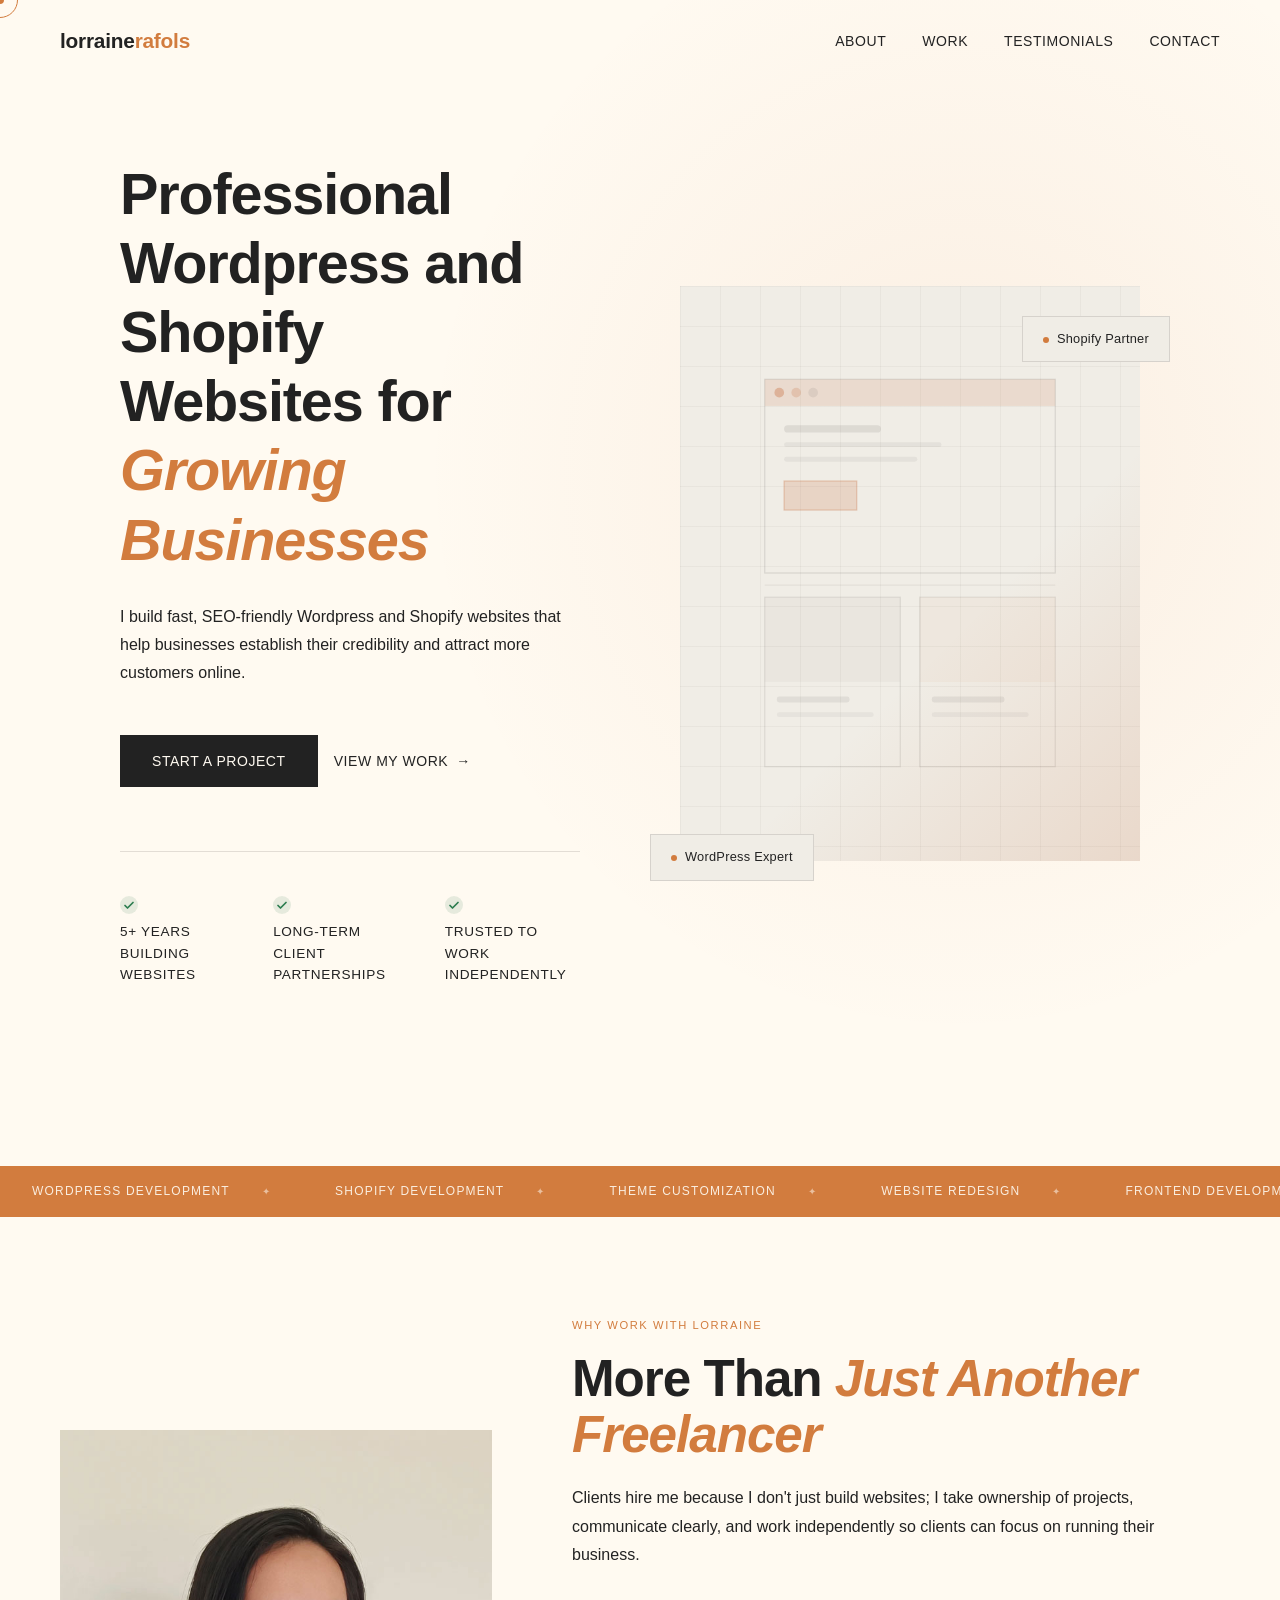
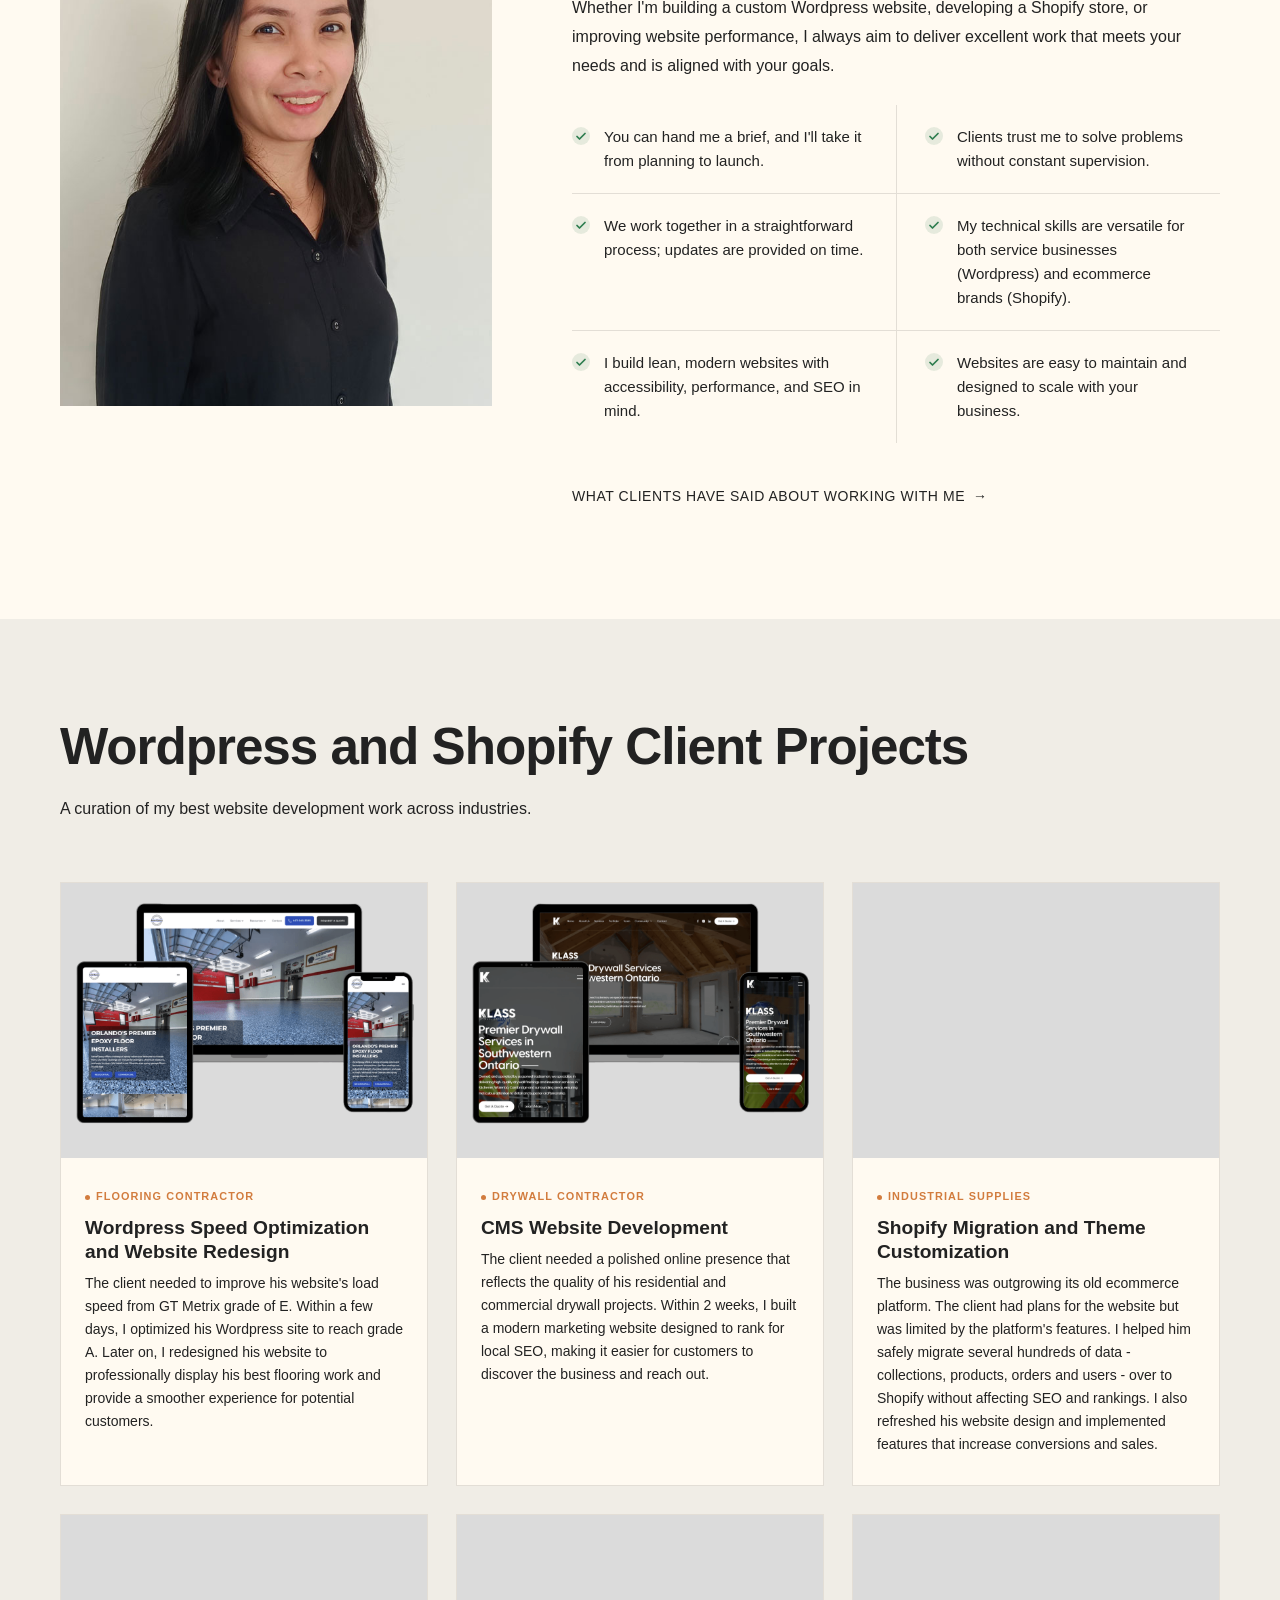
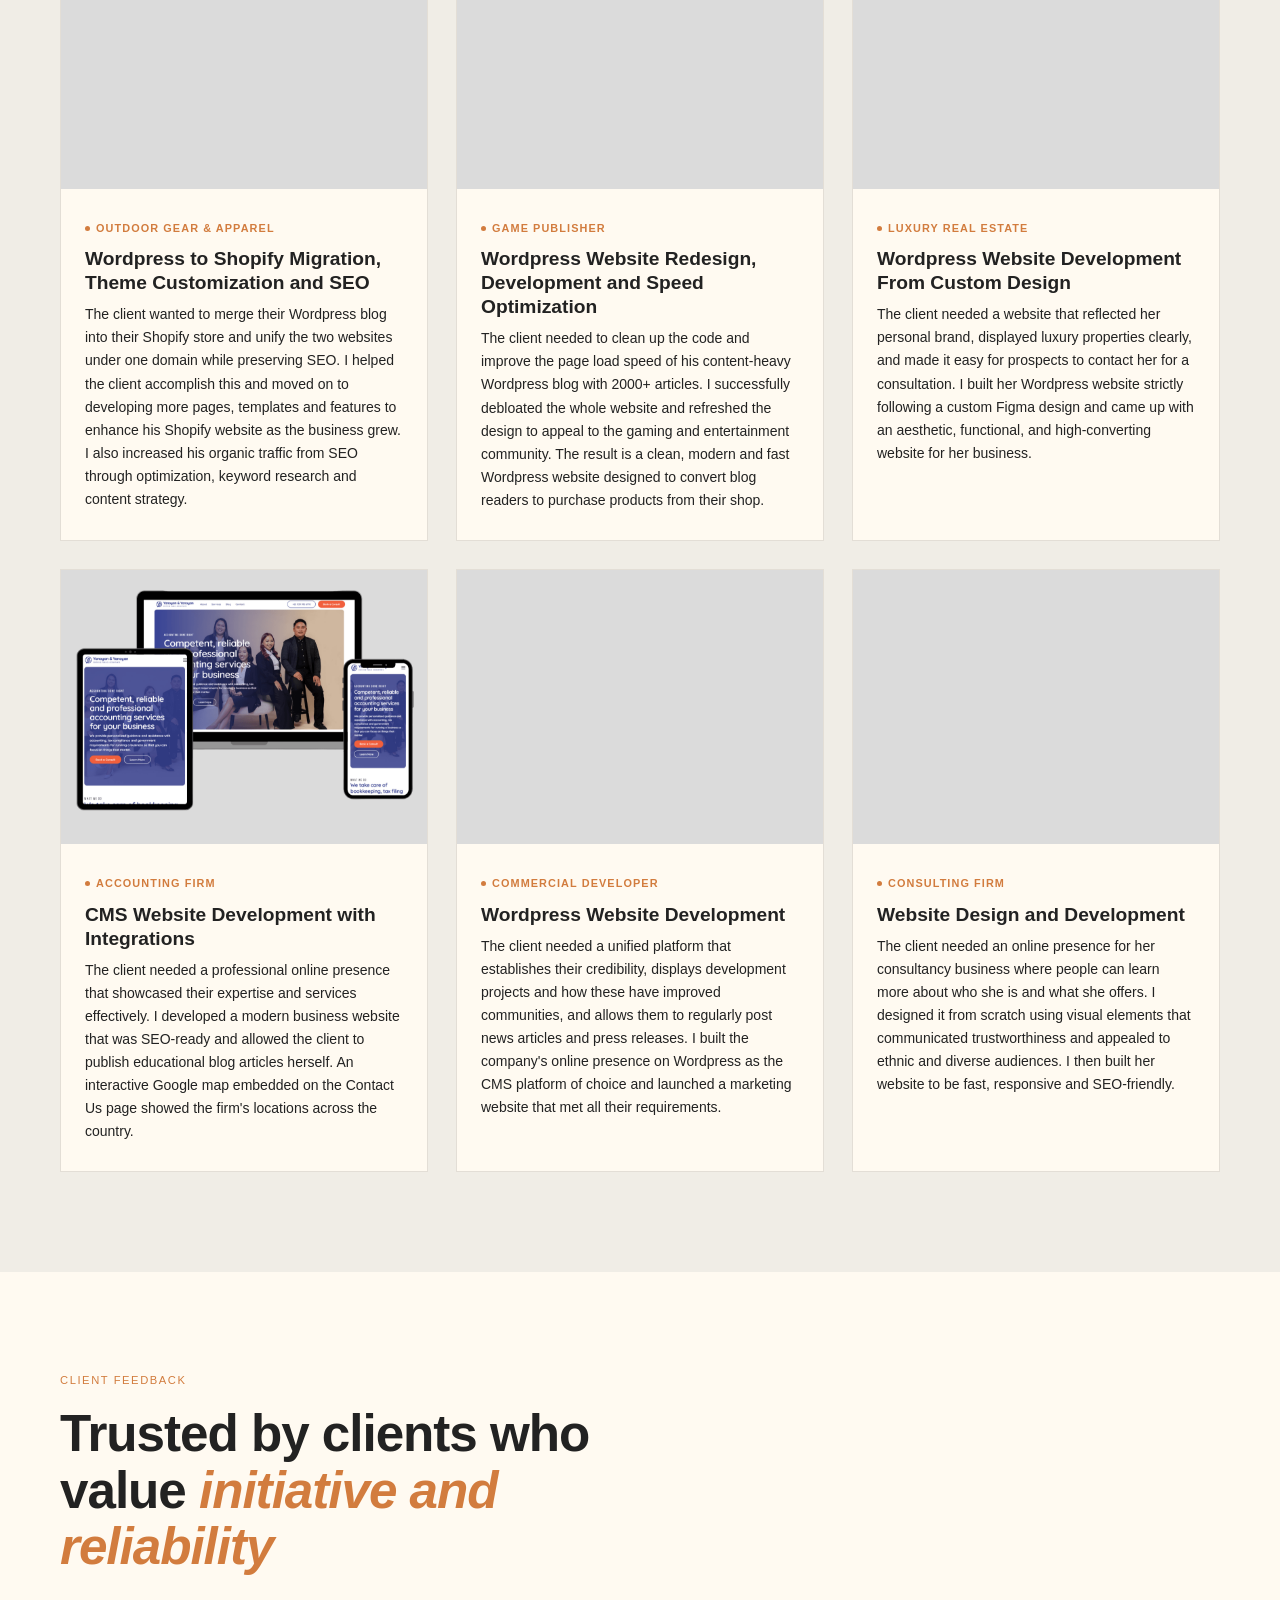
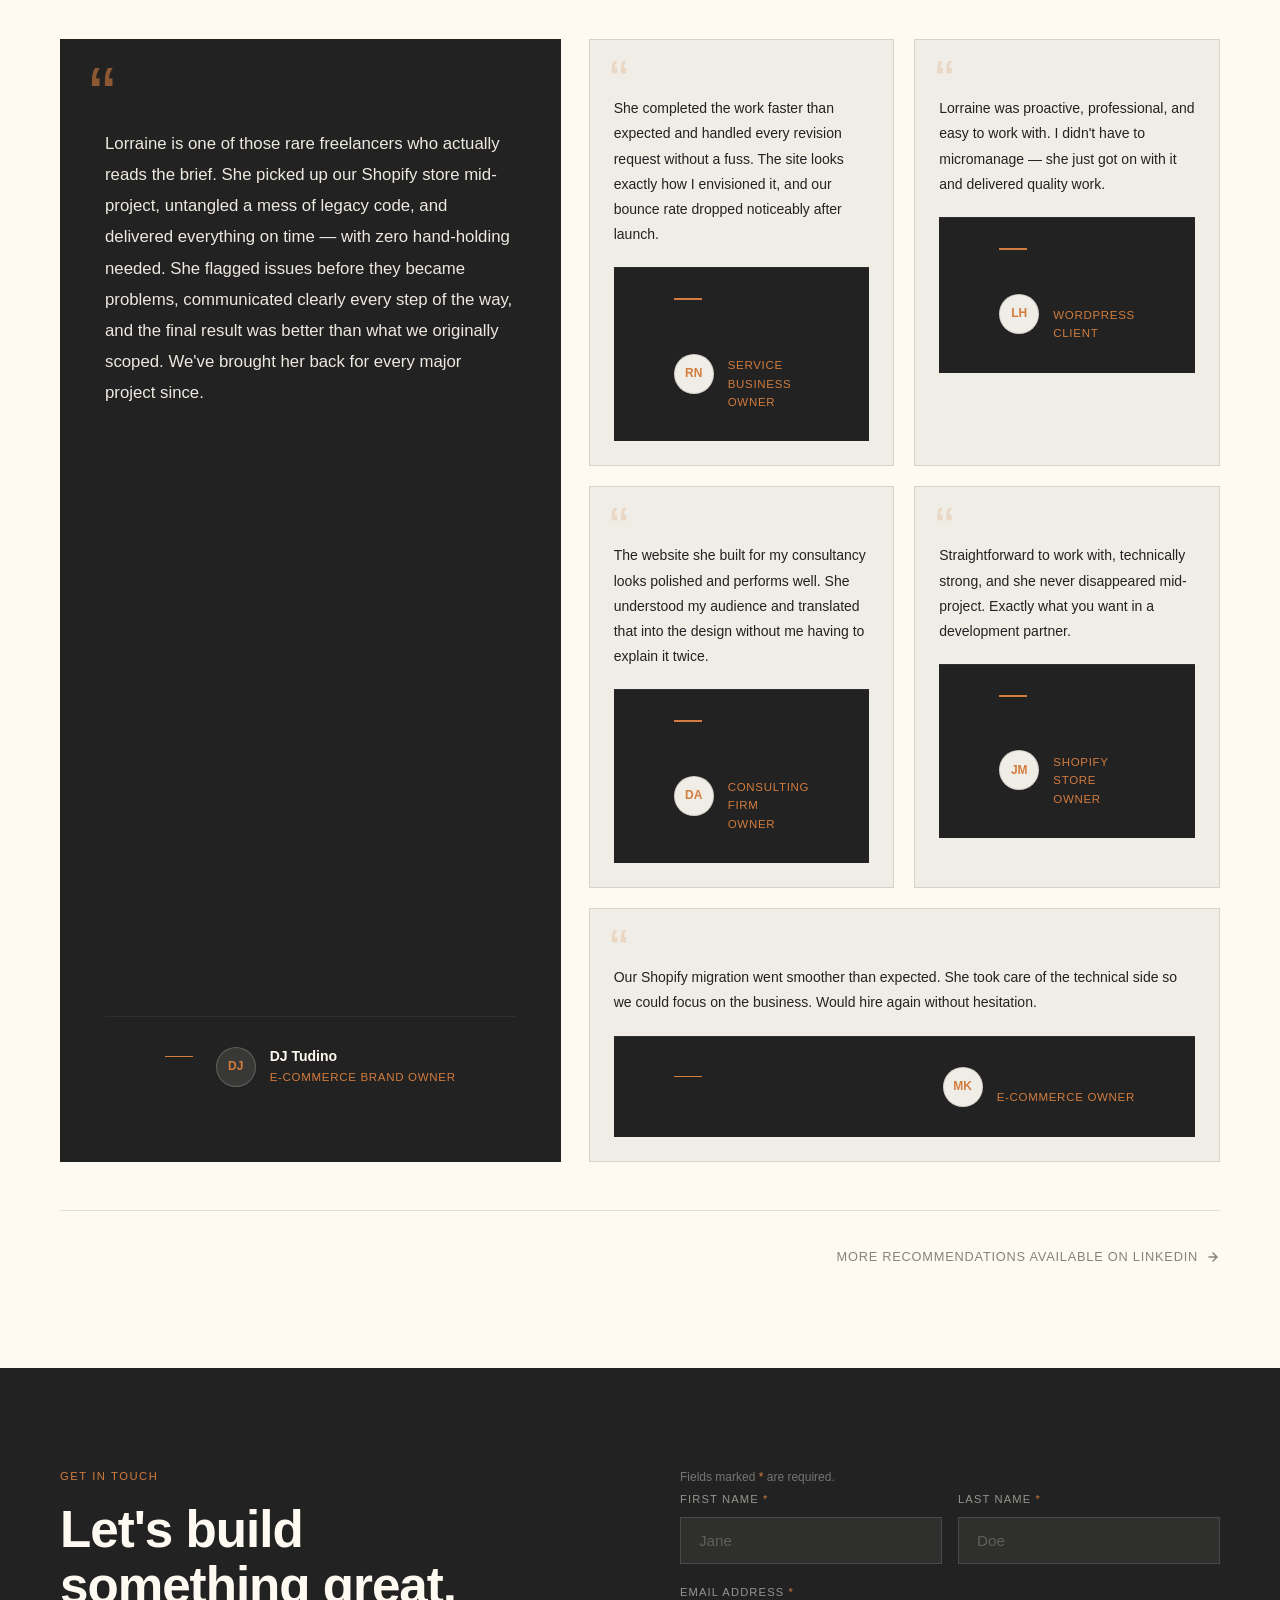
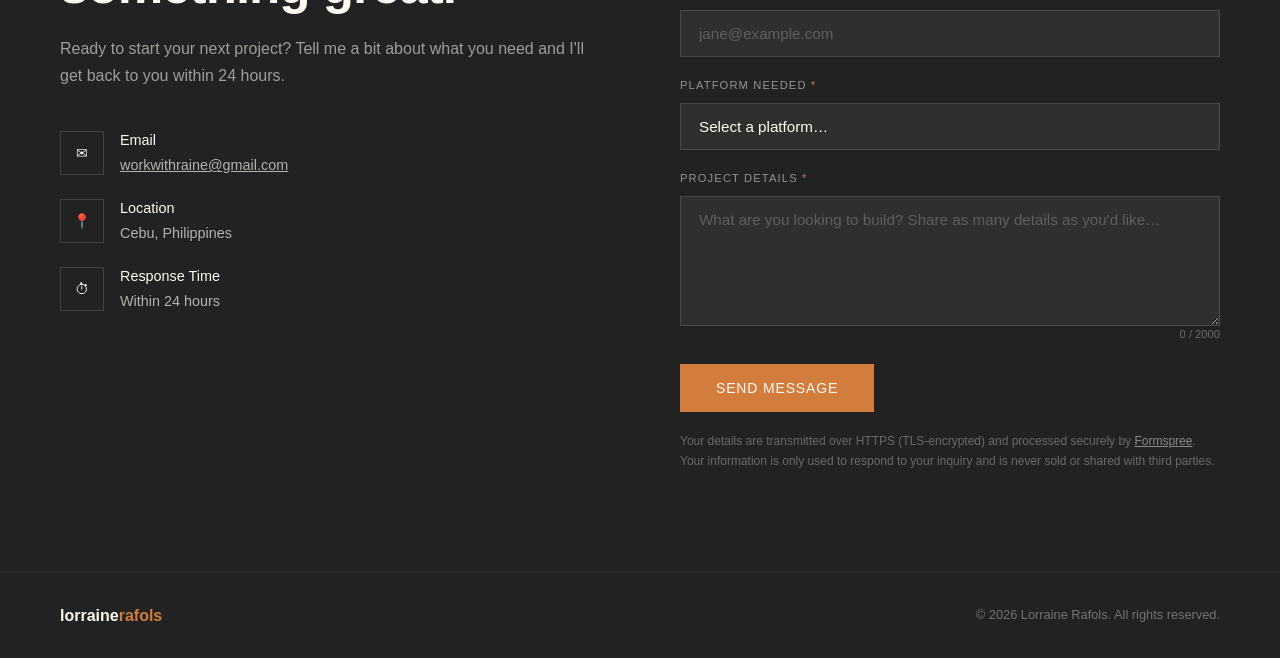
==== commit 781e703b: "Finished hero, about & work" ====
--- a/index.html
+++ b/index.html
@@ -96,12 +96,10 @@
     <span></span><span></span><span></span>
   </button>
   <ul class="nav-links" id="navMenu" role="list">
+    <li><a href="#about">About</a></li>
     <li><a href="#work">Work</a></li>
-    <li><a href="#about">About</a></li>
-    <li> <div class="hero-actions">
-      <a href="#contact" class="btn-primary"><span>Start a Project</span></a>
-      <!--<a href="#work" class="btn-ghost">View My Work</a>-->
-    </div></li>
+<li><a href="#testimonials">Testimonials</a></li>
+    <li><a href="#contact">Contact</a></li>
   </ul>
 </nav>
 
@@ -109,20 +107,40 @@
 
 <section id="hero" aria-labelledby="hero-heading">
   <div class="hero-left">
-<!--    <p class="hero-eyebrow"></p>-->
-    <h1 class="hero-headline" id="hero-heading">Wordpress and Shopify Developer For <em>Growing Businesses</em></h1>
-    <p class="hero-sub">I design and develop fast, SEO-friendly Wordpress and Shopify websites that help businesses establish credibility, attract more customers, and support long-term growth.</p>
+ <!-- <p class="hero-eyebrow"></p>-->
+    <h1 class="hero-headline" id="hero-heading">Professional Wordpress and Shopify Websites for <em>Growing Businesses</em></h1>
+    <p class="hero-sub">I build fast, SEO-friendly Wordpress and Shopify websites that help businesses establish their credibility and attract more customers online.</p>
     <div class="hero-actions">
       <a href="#contact" class="btn-primary"><span>Start a Project</span></a>
-      <!--<a href="#work" class="btn-ghost">View My Work</a>-->
-    </div>
+      <a href="#work" class="btn-ghost">View My Work</a>
+     </div>
     <dl class="hero-stats" aria-label="Key statistics">
-      <div><dt class="stat-num"></dt><dd class="stat-label">5+ Years Building Websites</dd></div>
-      <div><dt class="stat-num"></dt><dd class="stat-label">Long-Term Client Partnerships</dd></div>
-      <div><dt class="stat-num"></dt><dd class="stat-label">Trusted to Work Independently</dd></div>
+      <div><dd class="stat-label"><span class="hero-icon hero-icon--check" aria-hidden="true">
+          <svg width="18" height="18" viewBox="0 0 18 18" fill="none" xmlns="http://www.w3.org/2000/svg" focusable="false">
+            <circle cx="9" cy="9" r="9" fill="#2E7D4F" fill-opacity="0.12"/>
+            <path d="M5 9.5L7.5 12L13 6.5" stroke="#2E7D4F" stroke-width="1.75" stroke-linecap="round" stroke-linejoin="round"/>
+          </svg>
+        </span><br>5+ Years Building Websites</dd></div>
+      <div><dd class="stat-label"><span class="hero-icon hero-icon--check" aria-hidden="true">
+          <svg width="18" height="18" viewBox="0 0 18 18" fill="none" xmlns="http://www.w3.org/2000/svg" focusable="false">
+            <circle cx="9" cy="9" r="9" fill="#2E7D4F" fill-opacity="0.12"/>
+            <path d="M5 9.5L7.5 12L13 6.5" stroke="#2E7D4F" stroke-width="1.75" stroke-linecap="round" stroke-linejoin="round"/>
+          </svg>
+        </span><br>Long-Term Client Partnerships</dd></div>
+      <div><dd class="stat-label"><span class="hero-icon hero-icon--check" aria-hidden="true">
+          <svg width="18" height="18" viewBox="0 0 18 18" fill="none" xmlns="http://www.w3.org/2000/svg" focusable="false">
+            <circle cx="9" cy="9" r="9" fill="#2E7D4F" fill-opacity="0.12"/>
+            <path d="M5 9.5L7.5 12L13 6.5" stroke="#2E7D4F" stroke-width="1.75" stroke-linecap="round" stroke-linejoin="round"/>
+          </svg>
+        </span><br>Trusted to Work Independently</dd></div>
     </dl>
   </div>
   <div class="hero-right" aria-hidden="true">
+    <div class="about-visual reveal" aria-hidden="true">
+    <div class="about-initials"><img src="assets/Lorraine-Rafols-Wordpress-Shopify-Developer.jpg" alt="Lorraine Rafols WordPress Shopify Developer"></div>
+    <!--div class="about-stripe"></div>
+    <div class="about-badge">Available<br>for Projects</div-->
+    </div>
     <div class="hero-visual">
       <div class="hero-img-frame">
         <div class="hero-grid-overlay"></div>
@@ -153,26 +171,26 @@
   </div>
 </section>
 
+
 <div class="marquee-wrap" aria-hidden="true" role="presentation">
   <h2 class="marquee-track">
     <span class="marquee-item">WordPress Development</span><span class="marquee-item">Shopify Development</span><span class="marquee-item">Theme Customization</span><span class="marquee-item">Website Redesign</span><span class="marquee-item">Frontend Development</span><span class="marquee-item">Performance Optimization</span><span class="marquee-item">Technical SEO</span><span class="marquee-item">Responsive Development</span><span class="marquee-item">Accessibility</span><span class="marquee-item">UI Implementation</span><span class="marquee-item">Clean Code</span><span class="marquee-item">Custom WordPress Websites</span><span class="marquee-item">Custom Shopify Websites</span><span class="marquee-item">Marketing Website Development</span><span class="marquee-item">Ecommerce Website Development</span><span class="marquee-item">Website Migration</span><span class="marquee-item">Landing Page Development</span><span class="marquee-item">White-label Development</span><span class="marquee-item">Remote Collaboration</span><span class="marquee-item">Philippines-Based</span><span class="marquee-item">Serving Australia, USA and Worldwide</span>
   </h2>
 </div>
 
-<section id="about" aria-labelledby="about-heading">
+<section id="about" aria-labelledby="about-heading"> 
   <div class="about-visual reveal" aria-hidden="true">
     <div class="about-initials"><img src="assets/Lorraine-Rafols-Wordpress-Shopify-Developer.jpg" alt="Lorraine Rafols WordPress Shopify Developer"></div>
-    <!--div class="about-stripe"></div>
-    <div class="about-badge">Available<br>for Projects</div-->
+   
   </div>
   <div class="about-content">
-    <!--p class="section-label reveal">Why Work With Me</p-->
+    <p class="section-label reveal">Why Work With Lorraine</p>
     <h2 class="section-title reveal reveal-delay-1" id="about-heading">More Than <em style="font-style:italic;color:var(--terra)">Just Another Freelancer</em></h2>
     <p class="about-body reveal reveal-delay-2">
-      Clients hire me because I don't just build websites; I take ownership of projects, communicate clearly, and work independently to keep them moving. 
+      Clients hire me because I don't just build websites; I take ownership of projects, communicate clearly, and work independently so clients can focus on running their business. 
 </p>
     <p class="about-body reveal reveal-delay-2">
-      Whether I'm building a custom WordPress website, developing a Shopify store, or improving website performance, my focus is delivering work that's reliable, maintainable, and aligned with your business goals.
+      Whether I'm building a custom Wordpress website, developing a Shopify store, or improving website performance, I always aim to deliver excellent work that meets your needs and is aligned with your goals.
     </p>
     <ul class="pb-list pb-list--benefits reveal reveal-delay-1" aria-label="Benefits of working together">
       <li class="pb-item">
@@ -182,7 +200,7 @@
             <path d="M5 9.5L7.5 12L13 6.5" stroke="#2E7D4F" stroke-width="1.75" stroke-linecap="round" stroke-linejoin="round"/>
           </svg>
         </span>
-        <span>You can hand me a goal, and I'll take it from planning to launch.
+        <span>You can hand me a brief, and I'll take it from planning to launch.
 </span>
       </li>
       <li class="pb-item">
@@ -201,8 +219,7 @@
             <path d="M5 9.5L7.5 12L13 6.5" stroke="#2E7D4F" stroke-width="1.75" stroke-linecap="round" stroke-linejoin="round"/>
           </svg>
         </span>
-        <span>I build high-performing WordPress and Shopify websites that support business growth.
-</span>
+        <span>We work together in a straightforward process; updates are provided on time.</span>
       </li>
       <li class="pb-item">
         <span class="pb-icon pb-icon--check" aria-hidden="true">
@@ -211,20 +228,32 @@
             <path d="M5 9.5L7.5 12L13 6.5" stroke="#2E7D4F" stroke-width="1.75" stroke-linecap="round" stroke-linejoin="round"/>
           </svg>
         </span>
-        <span>I provide reliable updates and a collaborative, straightforward process.</span>
+        <span>My technical skills are versatile for both service businesses (Wordpress) and ecommerce brands (Shopify).</span>
+      </li>
+      <li class="pb-item">
+        <span class="pb-icon pb-icon--check" aria-hidden="true">
+          <svg width="18" height="18" viewBox="0 0 18 18" fill="none" xmlns="http://www.w3.org/2000/svg" focusable="false">
+            <circle cx="9" cy="9" r="9" fill="#2E7D4F" fill-opacity="0.12"/>
+            <path d="M5 9.5L7.5 12L13 6.5" stroke="#2E7D4F" stroke-width="1.75" stroke-linecap="round" stroke-linejoin="round"/>
+          </svg>
+        </span>
+        <span>I build lean, modern websites with accessibility, performance, and SEO in mind.</span>
+      </li>
+      <li class="pb-item">
+        <span class="pb-icon pb-icon--check" aria-hidden="true">
+          <svg width="18" height="18" viewBox="0 0 18 18" fill="none" xmlns="http://www.w3.org/2000/svg" focusable="false">
+            <circle cx="9" cy="9" r="9" fill="#2E7D4F" fill-opacity="0.12"/>
+            <path d="M5 9.5L7.5 12L13 6.5" stroke="#2E7D4F" stroke-width="1.75" stroke-linecap="round" stroke-linejoin="round"/>
+          </svg>
+        </span>
+        <span>Websites are easy to maintain and designed to scale with your business.</span>
       </li>
     </ul>
-
-    <!--ul class="skills-list reveal reveal-delay-3" aria-label="Skills and services">
-      <li class="skill-item">Webflow Development</li>
-      <li class="skill-item">WordPress &amp; ACF</li>
-      <li class="skill-item">Shopify Liquid</li>
-      <li class="skill-item">Custom Animations</li>
-      <li class="skill-item">CMS Architecture</li>
-      <li class="skill-item">E-Commerce Strategy</li>
-      <li class="skill-item">Figma &amp; UI Design</li>
-      <li class="skill-item">Performance Optimization</li>
-    </ul-->
+    <div class="about-actions">
+    
+      <a href="#testimonials" class="btn-ghost">What Clients Have Said About Working With Me</a>
+     </div>
+
   </div>
 </section>
 
@@ -233,8 +262,8 @@
   <div class="work-header reveal">
      <div class="work-header-left">    
 <!--      <p class="section-label">Portfolio</p>-->
-      <h2 class="section-title" id="work-heading">Real businesses. Real websites. <em>Real problems solved.</em></h2>
-      <p class="work-sub">A curation of my best work across industries.</p>
+      <h2 class="section-title" id="work-heading">Wordpress and Shopify Client Projects</h2>
+      <p class="work-sub">A curation of my best website development work across industries.</p>
    
     </div>
    <!-- <div class="tabs" role="tablist" aria-label="Filter projects by platform">
@@ -353,316 +382,136 @@
        <!-- <ul class="card-tags" aria-label="Technologies used"><li class="tag">Portfolio</li><li class="tag">Gallery</li></ul>-->
       </div>
     </article>
-
     </div>
 </section>
 
-
-<section id="cta">
-  <div class="cta-inner reveal">
-    <!--<p class="section-label">Let's work together</p>-->
-    <h2 class="section-title">Ready to build<br>something that works?</h2>
-    <p class="cta-body">Most projects start with a short email. Tell me what you're building, what's broken, or what you're trying to achieve — and I'll come back to you within 24 hours with a clear next step.</p>
-
-    <div class="cta-actions">
-      <a href="index.html#contact" class="btn-cta-primary">Book a Discovery Call</a>
-      <!--<a href="index.html#work" class="btn-cta-ghost">See past work</a>-->
-    </div>
-<!--
-    <div class="cta-trust">
-      <span class="cta-trust-item">Shopify Partner</span>
-      <span class="cta-trust-item">6 years experience</span>
-      <span class="cta-trust-item">Clients across 4 continents</span>
-      <span class="cta-trust-item">Async-friendly</span>
-    </div>-->
-  </div>
-</section>
-
-
-<section id="testimonials">
-  <div class="testimonials-header reveal">
-    <p class="section-label">Client feedback</p>
-    <h2 class="section-title">What clients say</h2>
-    <p class="testimonials-sub">A few words from the people I've had the pleasure of working with across Shopify, WordPress, and Webflow projects.</p>
-  </div>
-
-  <div class="masonry-grid" role="list">
-
-    <!-- Card 1 -->
-    <article class="tcard reveal" role="listitem" aria-label="Testimonial from Marcus Webb">
-      <span class="tcard-quote-mark" aria-hidden="true">"</span>
-      <div class="tcard-stars" aria-label="5 stars">
-        <span aria-hidden="true">★★★★★</span>
-      </div>
-      <p class="tcard-text">Lorraine completely transformed our Shopify store. Page load times dropped from 8 seconds to under 2, and our conversion rate climbed almost immediately. She clearly explains every decision she makes — no black-box work here.</p>
-      <div class="tcard-divider" aria-hidden="true"></div>
-      <div class="tcard-author">
-        <div class="tcard-avatar" aria-hidden="true">MW</div>
-        <div>
-          <p class="tcard-name">Marcus Webb</p>
-          <p class="tcard-role">E-commerce Director</p>
-        </div>
-      </div>
-    </article>
-
-    <!-- Card 2 -->
-    <article class="tcard reveal reveal-delay-1" role="listitem" aria-label="Testimonial from Sandra Ng">
-      <span class="tcard-quote-mark" aria-hidden="true">"</span>
-      <div class="tcard-stars" aria-label="5 stars">
-        <span aria-hidden="true">★★★★★</span>
-      </div>
-      <p class="tcard-text">I came to Lorraine with a tangled WordPress site and a tight deadline. She rebuilt our lead-gen pages in Webflow, integrated our CRM, and delivered ahead of schedule. Our enquiry volume doubled within the first month. She's the only developer I trust to touch our site now.</p>
-      <div class="tcard-divider" aria-hidden="true"></div>
-      <div class="tcard-author">
-        <div class="tcard-avatar" aria-hidden="true">SN</div>
-        <div>
-          <p class="tcard-name">Sandra Ng</p>
-          <p class="tcard-role">Marketing Manager, B2B SaaS</p>
-        </div>
-      </div>
-    </article>
-
-    <!-- Card 3 -->
-    <article class="tcard reveal reveal-delay-2" role="listitem" aria-label="Testimonial from James Holbrook">
-      <span class="tcard-quote-mark" aria-hidden="true">"</span>
-      <div class="tcard-stars" aria-label="5 stars">
-        <span aria-hidden="true">★★★★★</span>
-      </div>
-      <p class="tcard-text">Solid communicator, clean code, and genuinely understands the industrial niche. Most developers needed briefing on B2B buyer intent — Lorraine just got it from day one.</p>
-      <div class="tcard-divider" aria-hidden="true"></div>
-      <div class="tcard-author">
-        <div class="tcard-avatar" aria-hidden="true">JH</div>
-        <div>
-          <p class="tcard-name">James Holbrook</p>
-          <p class="tcard-role">Founder, Industrial Supply Co.</p>
-        </div>
-      </div>
-    </article>
-
-    <!-- Card 4 -->
-    <article class="tcard reveal reveal-delay-1" role="listitem" aria-label="Testimonial from Claire Fontaine">
-      <span class="tcard-quote-mark" aria-hidden="true">"</span>
-      <div class="tcard-stars" aria-label="5 stars">
-        <span aria-hidden="true">★★★★★</span>
-      </div>
-      <p class="tcard-text">Raine handled our full Shopify migration — custom Liquid sections, theme architecture, third-party app integrations — without a single hiccup. She caught scope issues before they became problems and kept us on budget. Exactly the kind of partner you want for a complex build.</p>
-      <div class="tcard-divider" aria-hidden="true"></div>
-      <div class="tcard-author">
-        <div class="tcard-avatar" aria-hidden="true">CF</div>
-        <div>
-          <p class="tcard-name">Claire Fontaine</p>
-          <p class="tcard-role">Operations Lead, DTC Brand</p>
-        </div>
-      </div>
-    </article>
-
-    <!-- Card 5 -->
-    <article class="tcard reveal reveal-delay-2" role="listitem" aria-label="Testimonial from Daniel Brauer">
-      <span class="tcard-quote-mark" aria-hidden="true">"</span>
-      <div class="tcard-stars" aria-label="5 stars">
-        <span aria-hidden="true">★★★★★</span>
-      </div>
-      <p class="tcard-text">What sets Lorraine apart is that she thinks like a strategist, not just a builder. She flagged two UX problems I hadn't noticed, proposed a fix, and the results spoke for themselves. I'll be coming back for our next project.</p>
-      <div class="tcard-divider" aria-hidden="true"></div>
-      <div class="tcard-author">
-        <div class="tcard-avatar" aria-hidden="true">DB</div>
-        <div>
-          <p class="tcard-name">Daniel Brauer</p>
-          <p class="tcard-role">CEO, Professional Services</p>
-        </div>
-      </div>
-    </article>
-
-  </div>
-</section>
-
-<section id="faq">
-  <div class="faq-layout">
-
-    <div class="faq-sticky reveal">
-      <p class="section-label">Common questions</p>
-      <h2 class="section-title">Answered before you ask</h2>
-      <p class="faq-sub">If something isn't covered here, send me a message and I'll get back to you within 24 hours.</p>
-    </div>
-
-    <ul class="faq-list reveal reveal-delay-1" role="list">
-
-      <li class="faq-item" role="listitem">
-        <button class="faq-question" aria-expanded="false" aria-controls="faq-a1" id="faq-q1">
-          How does the project process work?
-          <span class="faq-icon" aria-hidden="true">
-            <svg viewBox="0 0 12 12" fill="none" stroke-width="1.5" stroke-linecap="round"><line x1="6" y1="1" x2="6" y2="11"/><line x1="1" y1="6" x2="11" y2="6"/></svg>
-          </span>
-        </button>
-        <div class="faq-answer" id="faq-a1" role="region" aria-labelledby="faq-q1">
-          <div class="faq-answer-inner">
-            We start with a discovery call to scope your project and confirm fit. Once agreed, I send a detailed proposal with deliverables, timeline, and payment schedule. Work begins after the deposit is received. You'll receive progress updates at key milestones, and all feedback is handled in clearly defined revision rounds — no open-ended back-and-forth that drags a project past its timeline.
+<section id="testimonials" aria-labelledby="testimonials-heading">
+
+  <header class="testimonials-header reveal">
+    <p class="section-label">Client Feedback</p>
+    <h2 class="section-title" id="testimonials-heading">Trusted by clients who value <em>initiative and reliability</em></h2>
+  </header>
+
+  <div class="testimonials-layout">
+
+    <!-- Featured testimonial -->
+    <article class="tcard tcard--featured reveal" aria-label="Featured testimonial from DJ Tudino">
+      <span class="tcard-quote-mark" aria-hidden="true">&ldquo;</span>
+      <blockquote class="tcard-text tcard-text--featured">
+        Lorraine is one of those rare freelancers who actually reads the brief. She picked up our Shopify store mid-project, untangled a mess of legacy code, and delivered everything on time — with zero hand-holding needed. She flagged issues before they became problems, communicated clearly every step of the way, and the final result was better than what we originally scoped. We've brought her back for every major project since.
+      </blockquote>
+      <footer>
+        <div class="tcard-divider"></div>
+        <div class="tcard-author">
+          <div class="tcard-avatar" aria-hidden="true">DJ</div>
+          <div>
+            <p class="tcard-name">DJ Tudino</p>
+            <p class="tcard-role">E-commerce Brand Owner</p>
           </div>
         </div>
-      </li>
-
-      <li class="faq-item" role="listitem">
-        <button class="faq-question" aria-expanded="false" aria-controls="faq-a2" id="faq-q2">
-          What platforms do you work with?
-          <span class="faq-icon" aria-hidden="true">
-            <svg viewBox="0 0 12 12" fill="none" stroke-width="1.5" stroke-linecap="round"><line x1="6" y1="1" x2="6" y2="11"/><line x1="1" y1="6" x2="11" y2="6"/></svg>
-          </span>
-        </button>
-        <div class="faq-answer" id="faq-a2" role="region" aria-labelledby="faq-q2">
-          <div class="faq-answer-inner">
-            Shopify (including custom Liquid and theme architecture), WordPress (Elementor, Bricks, custom blocks), and Webflow. If your project lives on one of these platforms, we're already aligned. I also handle HTML/CSS/JS work for custom components or standalone landing pages.
+      </footer>
+    </article>
+
+    <!-- Five smaller cards -->
+    <div class="testimonials-grid" role="list">
+
+      <article class="tcard reveal reveal-delay-1" role="listitem" aria-label="Testimonial from Runar">
+        <span class="tcard-quote-mark" aria-hidden="true">&ldquo;</span>
+        <blockquote class="tcard-text">
+          She completed the work faster than expected and handled every revision request without a fuss. The site looks exactly how I envisioned it, and our bounce rate dropped noticeably after launch.
+        </blockquote>
+        <footer>
+          <div class="tcard-divider"></div>
+          <div class="tcard-author">
+            <div class="tcard-avatar" aria-hidden="true">RN</div>
+            <div>
+              <p class="tcard-name">Runar N.</p>
+              <p class="tcard-role">Service Business Owner</p>
+            </div>
           </div>
-        </div>
-      </li>
-
-      <li class="faq-item" role="listitem">
-        <button class="faq-question" aria-expanded="false" aria-controls="faq-a3" id="faq-q3">
-          How many revision rounds are included?
-          <span class="faq-icon" aria-hidden="true">
-            <svg viewBox="0 0 12 12" fill="none" stroke-width="1.5" stroke-linecap="round"><line x1="6" y1="1" x2="6" y2="11"/><line x1="1" y1="6" x2="11" y2="6"/></svg>
-          </span>
-        </button>
-        <div class="faq-answer" id="faq-a3" role="region" aria-labelledby="faq-q3">
-          <div class="faq-answer-inner">
-            Every project includes two structured revision rounds after the initial delivery. A revision round covers consolidated feedback on work already scoped — it's not a round to introduce new requirements. Changes outside the agreed scope are quoted and handled as a separate item, which keeps both our timelines intact.
+        </footer>
+      </article>
+
+      <article class="tcard reveal reveal-delay-2" role="listitem" aria-label="Testimonial from Leigh">
+        <span class="tcard-quote-mark" aria-hidden="true">&ldquo;</span>
+        <blockquote class="tcard-text">
+          Lorraine was proactive, professional, and easy to work with. I didn't have to micromanage — she just got on with it and delivered quality work.
+        </blockquote>
+        <footer>
+          <div class="tcard-divider"></div>
+          <div class="tcard-author">
+            <div class="tcard-avatar" aria-hidden="true">LH</div>
+            <div>
+              <p class="tcard-name">Leigh H.</p>
+              <p class="tcard-role">WordPress Client</p>
+            </div>
           </div>
-        </div>
-      </li>
-
-      <li class="faq-item" role="listitem">
-        <button class="faq-question" aria-expanded="false" aria-controls="faq-a4" id="faq-q4">
-          Do you take on ongoing or retainer work?
-          <span class="faq-icon" aria-hidden="true">
-            <svg viewBox="0 0 12 12" fill="none" stroke-width="1.5" stroke-linecap="round"><line x1="6" y1="1" x2="6" y2="11"/><line x1="1" y1="6" x2="11" y2="6"/></svg>
-          </span>
-        </button>
-        <div class="faq-answer" id="faq-a4" role="region" aria-labelledby="faq-q4">
-          <div class="faq-answer-inner">
-            Yes — my Maintenance retainer covers ongoing updates, security monitoring, performance checks, and priority turnaround. It's best suited to clients who want a single point of contact for their site rather than raising tickets with a generic support service. I keep retainer slots limited so the work stays high-quality.
+        </footer>
+      </article>
+
+      <article class="tcard reveal reveal-delay-1" role="listitem" aria-label="Testimonial from Delight">
+        <span class="tcard-quote-mark" aria-hidden="true">&ldquo;</span>
+        <blockquote class="tcard-text">
+          The website she built for my consultancy looks polished and performs well. She understood my audience and translated that into the design without me having to explain it twice.
+        </blockquote>
+        <footer>
+          <div class="tcard-divider"></div>
+          <div class="tcard-author">
+            <div class="tcard-avatar" aria-hidden="true">DA</div>
+            <div>
+              <p class="tcard-name">Delight A.</p>
+              <p class="tcard-role">Consulting Firm Owner</p>
+            </div>
           </div>
-        </div>
-      </li>
-
-      <li class="faq-item" role="listitem">
-        <button class="faq-question" aria-expanded="false" aria-controls="faq-a5" id="faq-q5">
-          How do payments work?
-          <span class="faq-icon" aria-hidden="true">
-            <svg viewBox="0 0 12 12" fill="none" stroke-width="1.5" stroke-linecap="round"><line x1="6" y1="1" x2="6" y2="11"/><line x1="1" y1="6" x2="11" y2="6"/></svg>
-          </span>
-        </button>
-        <div class="faq-answer" id="faq-a5" role="region" aria-labelledby="faq-q5">
-          <div class="faq-answer-inner">
-            Projects are split into two payments: 50% upfront to begin work, 50% on delivery. I invoice through Wise, which supports most major currencies with low transfer fees — no USD conversion surprises. Retainers are billed monthly at the start of each cycle.
+        </footer>
+      </article>
+
+      <article class="tcard reveal reveal-delay-2" role="listitem" aria-label="Testimonial from James">
+        <span class="tcard-quote-mark" aria-hidden="true">&ldquo;</span>
+        <blockquote class="tcard-text">
+          Straightforward to work with, technically strong, and she never disappeared mid-project. Exactly what you want in a development partner.
+        </blockquote>
+        <footer>
+          <div class="tcard-divider"></div>
+          <div class="tcard-author">
+            <div class="tcard-avatar" aria-hidden="true">JM</div>
+            <div>
+              <p class="tcard-name">James M.</p>
+              <p class="tcard-role">Shopify Store Owner</p>
+            </div>
           </div>
-        </div>
-      </li>
-
-      <li class="faq-item" role="listitem">
-        <button class="faq-question" aria-expanded="false" aria-controls="faq-a6" id="faq-q6">
-          What time zone are you in, and how do you communicate?
-          <span class="faq-icon" aria-hidden="true">
-            <svg viewBox="0 0 12 12" fill="none" stroke-width="1.5" stroke-linecap="round"><line x1="6" y1="1" x2="6" y2="11"/><line x1="1" y1="6" x2="11" y2="6"/></svg>
-          </span>
-        </button>
-        <div class="faq-answer" id="faq-a6" role="region" aria-labelledby="faq-q6">
-          <div class="faq-answer-inner">
-            I'm based in the Philippines (PHT, UTC+8) and work with clients across the US, UK, Europe, and the Gulf. Async communication via email is my default — it keeps decisions documented and projects moving without scheduling overhead. Video calls are available for discovery and handoff, and for time-sensitive matters I'm reachable within a few hours during my working day.
+        </footer>
+      </article>
+
+      <article class="tcard reveal reveal-delay-3" role="listitem" aria-label="Testimonial from Mike">
+        <span class="tcard-quote-mark" aria-hidden="true">&ldquo;</span>
+        <blockquote class="tcard-text">
+          Our Shopify migration went smoother than expected. She took care of the technical side so we could focus on the business. Would hire again without hesitation.
+        </blockquote>
+        <footer>
+          <div class="tcard-divider"></div>
+          <div class="tcard-author">
+            <div class="tcard-avatar" aria-hidden="true">MK</div>
+            <div>
+              <p class="tcard-name">Mike K.</p>
+              <p class="tcard-role">E-commerce Owner</p>
+            </div>
           </div>
-        </div>
-      </li>
-
-    </ul>
-  </div>
-</section>
-
-<section id="pricing">
-  <div class="pricing-header reveal">
-    <p class="section-label">Investment</p>
-    <h2 class="section-title">Clear pricing,<br>no surprises</h2>
-    <p class="pricing-sub">Starting rates for the most common project types. Every project is scoped and quoted before work begins.</p>
-    <p class="pricing-note">All prices in USD. Invoiced via Wise.</p>
-  </div>
-
-  <div class="pricing-grid">
-
-    <!-- Card 1: Starter -->
-    <article class="pricing-card reveal reveal-delay-1" aria-label="Starter package">
-      <p class="pricing-tier">Starter</p>
-      <h3 class="pricing-name">Landing Page</h3>
-      <p class="pricing-desc">One high-conversion page built to your brand — ideal for campaigns, lead gen, or a focused product launch.</p>
-
-      <div class="pricing-price">
-        <p class="pricing-from">Starting from</p>
-        <p class="pricing-amount"><sup>$</sup>600</p>
-      </div>
-
-      <ul class="pricing-features" aria-label="What's included">
-        <li>Custom design &amp; development</li>
-        <li>Mobile-responsive build</li>
-        <li>Basic on-page SEO setup</li>
-        <li>Contact or opt-in form integration</li>
-        <li>2 revision rounds</li>
-        <li>Delivery within 7–10 business days</li>
-      </ul>
-
-      <a href="https://wise.com/pay/r/YOUR_LINK_HERE" class="btn-pricing" target="_blank" rel="noopener noreferrer">
-        <span>Get started →</span>
-      </a>
-    </article>
-
-    <!-- Card 2: Most Popular (featured) -->
-    <article class="pricing-card featured reveal reveal-delay-2" aria-label="Growth package — most popular">
-      <span class="pricing-badge" aria-label="Most popular">Most popular</span>
-      <p class="pricing-tier">Growth</p>
-      <h3 class="pricing-name">Full Website</h3>
-      <p class="pricing-desc">A complete multi-page site engineered around your goals — whether that's leads, sales, or credibility.</p>
-
-      <div class="pricing-price">
-        <p class="pricing-from">Starting from</p>
-        <p class="pricing-amount"><sup>$</sup>2,400</p>
-      </div>
-
-      <ul class="pricing-features" aria-label="What's included">
-        <li>Up to 6 custom pages</li>
-        <li>Conversion-focused UX &amp; layout</li>
-        <li>On-page SEO &amp; structured data</li>
-        <li>CRM or form integration</li>
-        <li>Performance optimization</li>
-        <li>2 revision rounds</li>
-        <li>Delivery within 3–4 weeks</li>
-      </ul>
-
-      <a href="https://wise.com/pay/r/YOUR_LINK_HERE" class="btn-pricing" target="_blank" rel="noopener noreferrer">
-        <span>Get started →</span>
-      </a>
-    </article>
-
-    <!-- Card 3: Maintenance -->
-    <article class="pricing-card reveal reveal-delay-3" aria-label="Maintenance retainer">
-      <p class="pricing-tier">Ongoing</p>
-      <h3 class="pricing-name">Maintenance</h3>
-      <p class="pricing-desc">Keep your site fast, secure, and up to date without hiring in-house. Priority turnaround included.</p>
-
-      <div class="pricing-price">
-        <p class="pricing-from">From</p>
-        <p class="pricing-amount"><sup>$</sup>250<span style="font-size:1rem;font-weight:400;opacity:0.55;letter-spacing:0;">/mo</span></p>
-      </div>
-
-      <ul class="pricing-features" aria-label="What's included">
-        <li>Monthly security &amp; plugin updates</li>
-        <li>Core Web Vitals monitoring</li>
-        <li>Up to 2 hours of minor edits/mo</li>
-        <li>Priority email support</li>
-        <li>Monthly performance report</li>
-        <li>Rolling monthly contract</li>
-      </ul>
-
-      <a href="https://wise.com/pay/r/YOUR_LINK_HERE" class="btn-pricing" target="_blank" rel="noopener noreferrer">
-        <span>Get started →</span>
-      </a>
-    </article>
-
-  </div>
+        </footer>
+      </article>
+
+    </div><!-- /.testimonials-grid -->
+  </div><!-- /.testimonials-layout -->
+
+  <p class="testimonials-linkedin reveal">
+    <a href="https://www.linkedin.com/in/lorrainerafols/" target="_blank" rel="noopener noreferrer" class="testimonials-linkedin-link">
+      More recommendations available on LinkedIn
+      <svg width="14" height="14" viewBox="0 0 14 14" fill="none" aria-hidden="true" focusable="false">
+        <path d="M3 7h8M7 3l4 4-4 4" stroke="currentColor" stroke-width="1.5" stroke-linecap="round" stroke-linejoin="round"/>
+      </svg>
+    </a>
+  </p>
+
 </section>
 
 <section id="contact" aria-labelledby="contact-heading">
@@ -750,13 +599,7 @@
 <footer role="contentinfo">
   <div class="logo">lorraine<span>rafols</span></div>
   <p>© <span id="fyear"></span> Lorraine Rafols. All rights reserved.</p>
-  <!--<nav aria-label="Footer navigation">
-    <ul class="footer-links" role="list">
-      <li><a href="#work">Work</a></li>
-      <li><a href="#about">About</a></li>
-      <li><a href="#contact">Contact</a></li>
-    </ul>
-  </nav>-->
+ 
 </footer>
 
 <script src="script.js"></script>
--- a/styles.css
+++ b/styles.css
@@ -163,11 +163,14 @@
   opacity: 0; transform: translateY(16px);
   animation: fadeUp 0.7s var(--ease-out) 0.5s forwards;
 }
-.hero-actions {
+.hero-actions, .about-actions {
   display: flex; gap: 16px; align-items: center; flex-wrap: wrap;
   opacity: 0; transform: translateY(16px);
   animation: fadeUp 0.7s var(--ease-out) 0.65s forwards;
 }
+
+.about-actions { margin-top: 32px;}
+
 .btn-primary {
   background: var(--ink); color: var(--cream);
   padding: 15px 32px; border: none; text-decoration: none;
@@ -197,6 +200,15 @@
   opacity: 0; transform: translateY(12px);
   animation: fadeUp 0.7s var(--ease-out) 0.8s forwards;
 }
+/*
+.hero-icon {
+  display: flex;
+  align-items: center;
+  justify-content: center;
+  flex-shrink: 0;
+  margin-top: 2px;
+}*/
+ 
 .stat-num { font-family: var(--ff-display); font-size: 2rem; font-weight: 700; color: var(--ink); line-height: 1; }
 .stat-label { font-size: 0.85rem; color: var(--ink-soft); letter-spacing: 0.05em; text-transform: uppercase; margin-top: 4px; }
 .hero-right {
@@ -243,17 +255,17 @@
   color: var(--terra); font-weight: 500; margin-bottom: 16px;
   display: flex; align-items: center; gap: 10px;
 }
-.section-label::before { content: ''; display: block; width: 20px; height: 1px; background: var(--terra); flex-shrink: 0; }
+/*.section-label::before { content: ''; display: block; width: 20px; height: 1px; background: var(--terra); flex-shrink: 0; } */
 .section-title {
   font-family: var(--ff-display); font-size: clamp(2.2rem, 4vw, 3.8rem);
   line-height: 1.1; letter-spacing: -0.02em; font-weight: 700; margin-bottom: 20px;
 }
 .section-title em { font-style: italic; color: var(--terra); }
 
-#work { background: var(--cream); }
+#work { background: var(--white); }
 .work-header { display: flex; align-items: flex-end; justify-content: space-between; margin-bottom: 60px; }
 /*.work-header-left { max-width: 650px; } change back to 480px if using filters*/
-.work-sub { color: var(--ink-soft); font-size: 1.2rem; line-height: 1.7; }
+.work-sub { color: var(--ink-soft); font-size: 1rem; line-height: 1.7; }
 /* .tabs { display: flex; gap: 4px; background: var(--sand); padding: 5px; align-self: flex-end; }
 .tab-btn {
   background: transparent; border: none;
@@ -267,7 +279,7 @@
 .projects-grid { display: grid; grid-template-columns: repeat(3,1fr); gap: 28px; }
 
 .card {
-  background: var(--white); border: 1px solid var(--border);
+  background: var(--cream); border: 1px solid var(--border);
   overflow: hidden; position: relative;
   transition: transform 0.4s var(--ease-out), box-shadow 0.4s;
 }
@@ -332,33 +344,27 @@
 .skill-item::before { content: ''; width: 14px; height: 1px; background: var(--terra); flex-shrink: 0; }
 
 #testimonials {
+  background: var(--cream);
+}
+
+.testimonials-header {
+  max-width: 600px;
+  margin-bottom: 64px;
+}
+
+/* Two-column layout: featured left, grid right */
+.testimonials-layout {
+  display: grid;
+  grid-template-columns: 1fr 1fr;
+  gap: 28px;
+  align-items: start;
+}
+
+/* Base card */
+.tcard {
   background: var(--white);
-}
-
-.testimonials-header {
-  max-width: 560px;
-  margin-bottom: 60px;
-}
-
-.testimonials-sub {
-  color: var(--ink-soft);
-  font-size: 1rem;
-  line-height: 1.7;
-}
-
-/* Masonry via CSS columns */
-.masonry-grid {
-  columns: 3;
-  column-gap: 24px;
-}
-
-.tcard {
-  break-inside: avoid;
-  background: var(--cream);
   border: 1px solid var(--border);
-  padding: 32px 28px;
-  margin-bottom: 24px;
-  display: block;
+  padding: 40px 36px 36px;
   position: relative;
   transition: transform 0.4s var(--ease-out), box-shadow 0.4s;
 }
@@ -368,32 +374,72 @@
   box-shadow: 0 20px 48px rgba(26,23,20,0.08);
 }
 
+/* Featured card overrides */
+.tcard--featured {
+  background: var(--ink);
+  border-color: var(--ink);
+  padding: 52px 44px 44px;
+  align-self: stretch; /* fills full height of the row */
+  display: flex;
+  flex-direction: column;
+  justify-content: space-between;
+}
+
+.tcard--featured .tcard-quote-mark {
+  color: var(--terra);
+  opacity: 0.6;
+}
+
+.tcard--featured .tcard-text {
+  color: rgba(255,250,241,0.92);
+  font-size: 1.05rem;
+}
+
+.tcard--featured .tcard-divider {
+  background: var(--terra);
+}
+
+.tcard--featured .tcard-name {
+  color: var(--cream);
+}
+
+.tcard--featured .tcard-avatar {
+  background: rgba(255,250,241,0.1);
+  border-color: rgba(255,250,241,0.2);
+}
+
 /* Large open-quote mark */
 .tcard-quote-mark {
   font-family: var(--ff-display);
-  font-size: 4rem;
+  font-size: 5rem;
   line-height: 1;
   color: var(--terra);
-  opacity: 0.25;
+  opacity: 0.2;
   position: absolute;
   top: 16px;
-  left: 24px;
+  left: 28px;
   user-select: none;
   pointer-events: none;
 }
 
 .tcard-text {
-  font-size: 0.95rem;
+  font-size: 0.9375rem;
   line-height: 1.8;
   color: var(--ink);
-  margin-top: 28px; /* clears the quote mark */
+  margin-top: 36px; /* clears the quote mark */
   margin-bottom: 28px;
   position: relative;
 }
 
+.tcard-text--featured {
+  font-size: 1.05rem;
+  line-height: 1.85;
+  flex: 1;
+}
+
 .tcard-divider {
   width: 28px;
-  height: 1px;
+  height: 1.5px;
   background: var(--terra);
   margin-bottom: 20px;
 }
@@ -414,7 +460,7 @@
   align-items: center;
   justify-content: center;
   font-family: var(--ff-display);
-  font-size: 0.8rem;
+  font-size: 0.75rem;
   font-weight: 700;
   color: var(--terra);
   flex-shrink: 0;
@@ -429,351 +475,93 @@
 }
 
 .tcard-role {
-  font-size: 0.75rem;
+  font-size: 0.72rem;
   color: var(--terra);
   letter-spacing: 0.06em;
   text-transform: uppercase;
   margin-top: 2px;
 }
 
-.tcard-stars {
-  display: flex;
-  gap: 3px;
-  margin-bottom: 4px;
-}
-
-.tcard-stars span {
-  color: var(--terra);
-  font-size: 0.75rem;
-}
-
-#faq {
-  background: var(--cream);
-}
-
-.faq-layout {
+/* Right-side 5-card grid: 2 top + 3 bottom / staggered */
+.testimonials-grid {
   display: grid;
-  grid-template-columns: 1fr 2fr;
-  gap: 80px;
-  align-items: start;
-}
-
-.faq-sticky {
-  position: sticky;
-  top: 120px;
-}
-
-.faq-sub {
-  color: var(--ink-soft);
-  font-size: 1rem;
-  line-height: 1.75;
-  margin-top: 16px;
-}
-
-.faq-list {
-  list-style: none;
+  grid-template-columns: 1fr 1fr;
+  gap: 20px;
+}
+
+/* Make the last card (5th) span both columns */
+.testimonials-grid .tcard:last-child {
+  grid-column: 1 / -1;
+}
+
+/* Smaller padding for grid cards */
+.testimonials-grid .tcard {
+  padding: 28px 24px 24px;
+}
+
+.testimonials-grid .tcard-text {
+  font-size: 0.875rem;
+  margin-top: 28px;
+  margin-bottom: 20px;
+}
+
+.testimonials-grid .tcard-quote-mark {
+  font-size: 3.5rem;
+  top: 12px;
+  left: 20px;
+}
+
+/* LinkedIn footer link */
+.testimonials-linkedin {
+  margin-top: 48px;
+  padding-top: 32px;
   border-top: 1px solid var(--border);
-}
-
-.faq-item {
-  border-bottom: 1px solid var(--border);
-}
-
-.faq-question {
-  width: 100%;
-  background: none;
-  border: none;
-  padding: 24px 0;
-  display: flex;
-  justify-content: space-between;
-  align-items: center;
-  gap: 24px;
-  text-align: left;
-  font-family: var(--ff-display);
-  font-size: 1rem;
-  font-weight: 600;
-  color: var(--ink);
-  letter-spacing: -0.01em;
-  cursor: pointer;
-  transition: color 0.2s;
-}
-
-.faq-question:hover { color: var(--terra); }
-
-.faq-icon {
-  width: 28px;
-  height: 28px;
-  border: 1px solid var(--border);
-  border-radius: 50%;
-  display: flex;
-  align-items: center;
-  justify-content: center;
-  flex-shrink: 0;
-  transition: background 0.3s, border-color 0.3s;
-}
-
-.faq-icon svg {
-  width: 12px;
-  height: 12px;
-  stroke: var(--ink);
-  transition: transform 0.35s var(--ease-out), stroke 0.2s;
-}
-
-.faq-item.open .faq-icon {
-  background: var(--terra);
-  border-color: var(--terra);
-}
-
-.faq-item.open .faq-icon svg { transform: rotate(45deg); stroke: var(--cream); }
-.faq-item.open .faq-question { color: var(--terra); }
-
-.faq-answer {
-  overflow: hidden;
-  max-height: 0;
-  transition: max-height 0.45s var(--ease-out), padding 0.3s;
-}
-
-.faq-item.open .faq-answer { max-height: 400px; }
-
-.faq-answer-inner {
-  padding: 0 0 28px;
-  font-size: 0.95rem;
-  line-height: 1.85;
-  color: var(--ink-soft);
-}
-
-.faq-answer-inner a {
-  color: var(--terra);
-  text-decoration: underline;
-  text-underline-offset: 3px;
-}
-
-#pricing {
-  background: var(--white);
-}
-
-.pricing-header {
-  max-width: 520px;
-  margin-bottom: 60px;
-}
-
-.pricing-sub {
-  color: var(--ink-soft);
-  font-size: 1rem;
-  line-height: 1.7;
-}
-
-.pricing-note {
+  text-align: right;
+}
+
+.testimonials-linkedin-link {
   display: inline-flex;
   align-items: center;
   gap: 8px;
-  margin-top: 12px;
   font-size: 0.8rem;
-  color: var(--ink-soft);
-  opacity: 0.7;
-}
-
-.pricing-note::before {
-  content: '★';
-  color: var(--terra);
-  font-size: 0.7rem;
-}
-
-.pricing-grid {
-  display: grid;
-  grid-template-columns: repeat(3, 1fr);
-  gap: 24px;
-  align-items: start;
-}
-
-.pricing-card {
-  background: var(--cream);
-  border: 1px solid var(--border);
-  padding: 40px 32px;
-  position: relative;
-  transition: transform 0.4s var(--ease-out), box-shadow 0.4s;
-}
-
-.pricing-card:hover {
-  transform: translateY(-6px);
-  box-shadow: 0 28px 64px rgba(26,23,20,0.1);
-}
-
-/* Featured / middle card */
-.pricing-card.featured {
-  background: var(--ink);
-  color: var(--cream);
-  border-color: var(--ink);
-  padding-top: 56px;
-}
-
-.pricing-badge {
-  position: absolute;
-  top: -1px;
-  left: 32px;
-  background: var(--terra);
-  color: var(--cream);
-  font-size: 0.65rem;
-  font-weight: 600;
-  letter-spacing: 0.1em;
-  text-transform: uppercase;
-  padding: 5px 14px;
-}
-
-.pricing-tier {
-  font-size: 0.7rem;
-  letter-spacing: 0.14em;
-  text-transform: uppercase;
-  color: var(--terra);
-  font-weight: 500;
-  margin-bottom: 12px;
-  display: flex;
-  align-items: center;
-  gap: 8px;
-}
-
-.pricing-tier::before {
-  content: '';
-  display: block;
-  width: 14px;
-  height: 1px;
-  background: var(--terra);
-}
-
-.pricing-card.featured .pricing-tier { color: var(--terra-light); }
-
-.pricing-name {
-  font-family: var(--ff-display);
-  font-size: 1.5rem;
-  font-weight: 700;
-  letter-spacing: -0.02em;
-  line-height: 1.2;
-  margin-bottom: 8px;
-  color: var(--ink);
-}
-
-.pricing-card.featured .pricing-name { color: var(--cream); }
-
-.pricing-desc {
-  font-size: 0.875rem;
-  line-height: 1.7;
-  color: var(--ink-soft);
-  opacity: 0.7;
-  margin-bottom: 28px;
-}
-
-.pricing-card.featured .pricing-desc { color: rgba(245,240,232,0.6); opacity: 1; }
-
-.pricing-price {
-  margin-bottom: 32px;
-  padding-bottom: 28px;
-  border-bottom: 1px solid var(--border);
-}
-
-.pricing-card.featured .pricing-price { border-color: rgba(245,240,232,0.12); }
-
-.pricing-amount {
-  font-family: var(--ff-display);
-  font-size: clamp(2rem, 3vw, 2.8rem);
-  font-weight: 700;
-  letter-spacing: -0.03em;
-  line-height: 1;
-  color: var(--ink);
-}
-
-.pricing-card.featured .pricing-amount { color: var(--cream); }
-
-.pricing-amount sup {
-  font-size: 1rem;
-  font-weight: 500;
-  vertical-align: super;
-  margin-right: 2px;
-  opacity: 0.7;
-}
-
-.pricing-from {
-  font-size: 0.75rem;
-  color: var(--ink-soft);
-  opacity: 0.55;
   letter-spacing: 0.06em;
   text-transform: uppercase;
-  margin-bottom: 4px;
-}
-
-.pricing-card.featured .pricing-from { color: rgba(245,240,232,0.45); opacity: 1; }
-
-.pricing-features {
-  list-style: none;
-  display: flex;
-  flex-direction: column;
-  gap: 14px;
-  margin-bottom: 36px;
-}
-
-.pricing-features li {
-  display: flex;
-  align-items: flex-start;
+  color: var(--ink-soft);
+  text-decoration: none;
+  opacity: 0.55;
+  transition: opacity 0.2s, color 0.2s, gap 0.3s;
+}
+
+.testimonials-linkedin-link:hover {
+  opacity: 1;
+  color: var(--terra);
   gap: 12px;
-  font-size: 0.875rem;
-  line-height: 1.55;
-  color: var(--ink-soft);
-}
-
-.pricing-card.featured .pricing-features li { color: rgba(245,240,232,0.75); }
-
-.pricing-features li::before {
-  content: '';
-  width: 14px;
-  height: 1px;
-  background: var(--terra);
-  flex-shrink: 0;
-  margin-top: 10px;
-}
-
-.btn-pricing {
-  display: inline-block;
-  width: 100%;
-  text-align: center;
-  padding: 16px 24px;
-  font-family: var(--ff-body);
-  font-size: 0.8rem;
-  font-weight: 500;
-  letter-spacing: 0.06em;
-  text-transform: uppercase;
-  text-decoration: none;
-  border: 1px solid var(--ink);
-  color: var(--ink);
-  background: transparent;
-  position: relative;
-  overflow: hidden;
-  transition: color 0.35s var(--ease-out);
-  min-height: 44px;
-  cursor: pointer;
-}
-
-.btn-pricing::after {
-  content: '';
-  position: absolute;
-  inset: 0;
-  background: var(--ink);
-  transform: scaleX(0);
-  transform-origin: left;
-  transition: transform 0.4s var(--ease-out);
-}
-
-.btn-pricing:hover { color: var(--cream); }
-.btn-pricing:hover::after { transform: scaleX(1); }
-
-.btn-pricing span { position: relative; z-index: 1; }
-
-.pricing-card.featured .btn-pricing {
-  border-color: var(--terra);
-  color: var(--cream);
-  background: var(--terra);
-}
-
-.pricing-card.featured .btn-pricing::after { background: rgba(255,255,255,0.12); }
-.pricing-card.featured .btn-pricing:hover { color: var(--cream); }
+}
+
+/* ── Responsive ── */
+@media (max-width: 1024px) {
+  .testimonials-layout {
+    grid-template-columns: 1fr;
+  }
+  .tcard--featured {
+    min-height: auto;
+  }
+  .testimonials-grid {
+    grid-template-columns: 1fr 1fr;
+  }
+}
+
+@media (max-width: 600px) {
+  .testimonials-grid {
+    grid-template-columns: 1fr;
+  }
+  .testimonials-grid .tcard:last-child {
+    grid-column: auto;
+  }
+  .testimonials-linkedin {
+    text-align: left;
+  }
+}
 
 #cta {
   background: var(--ink);
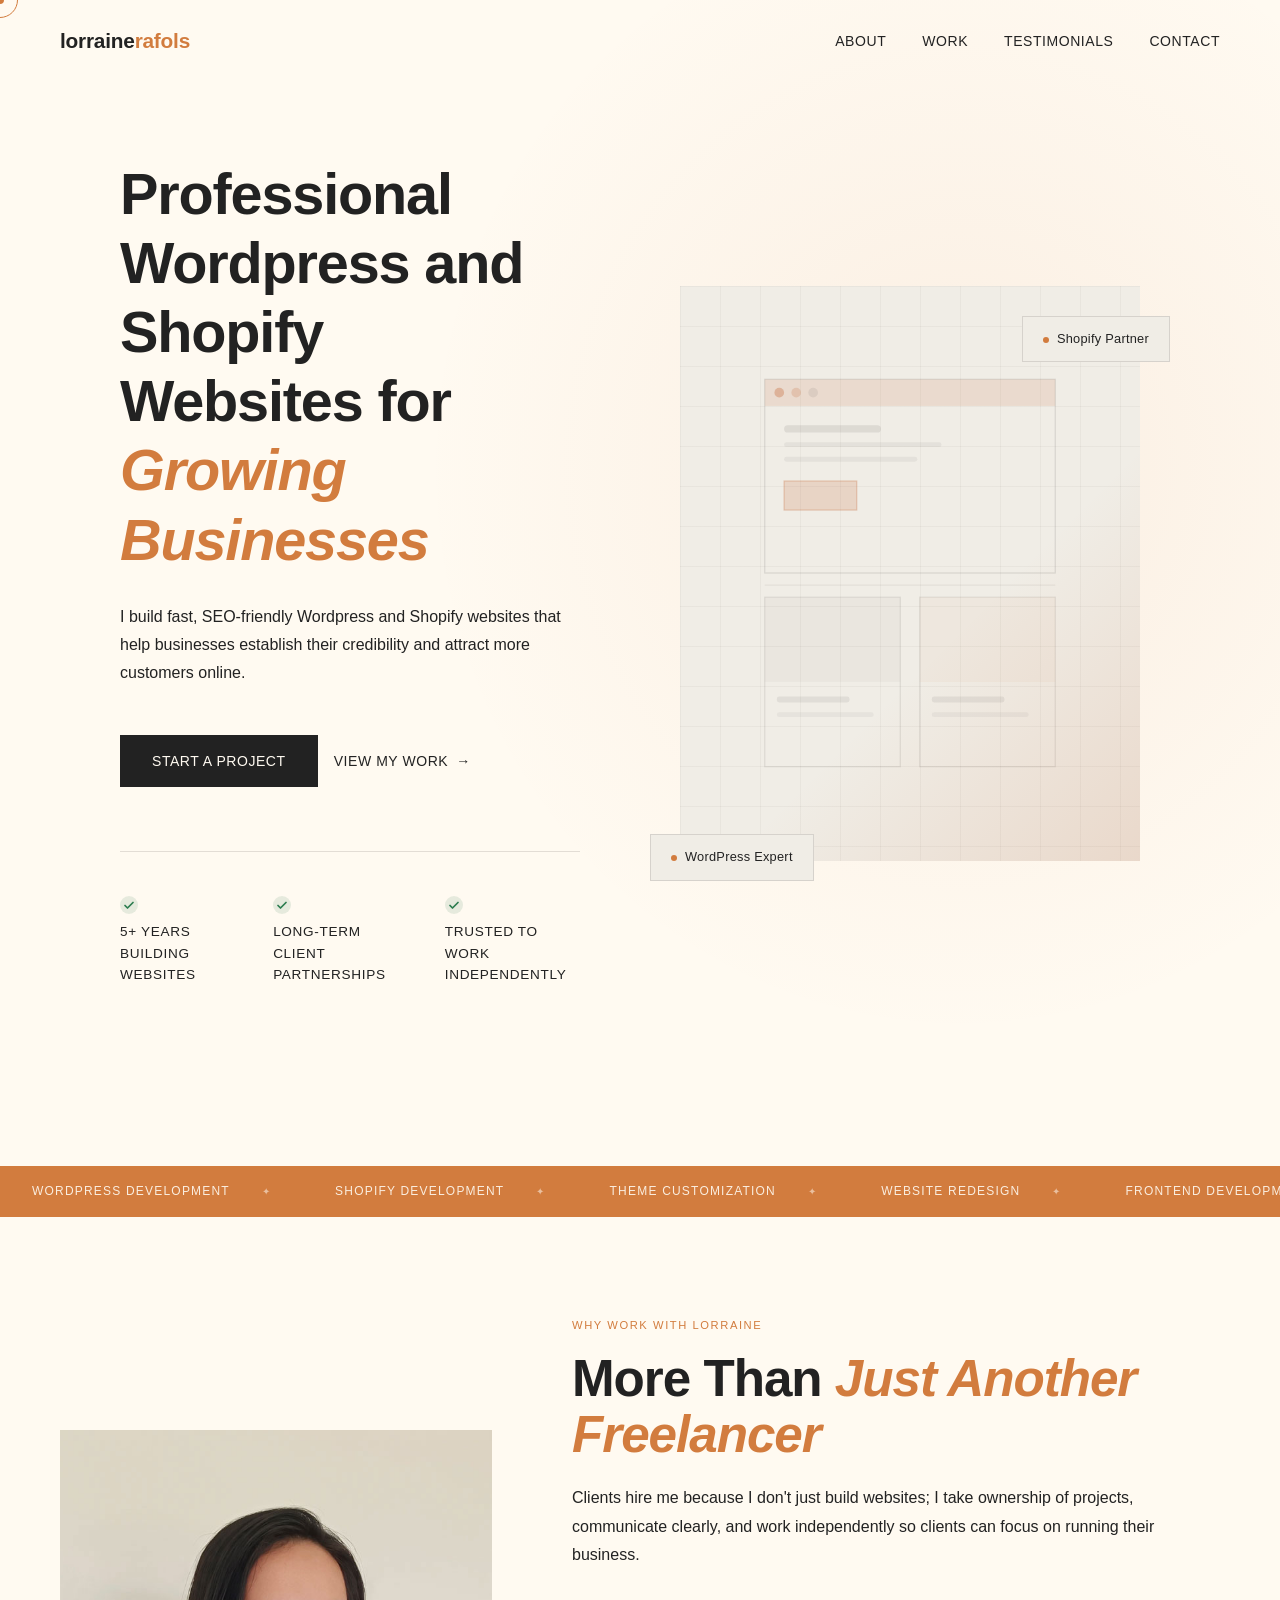
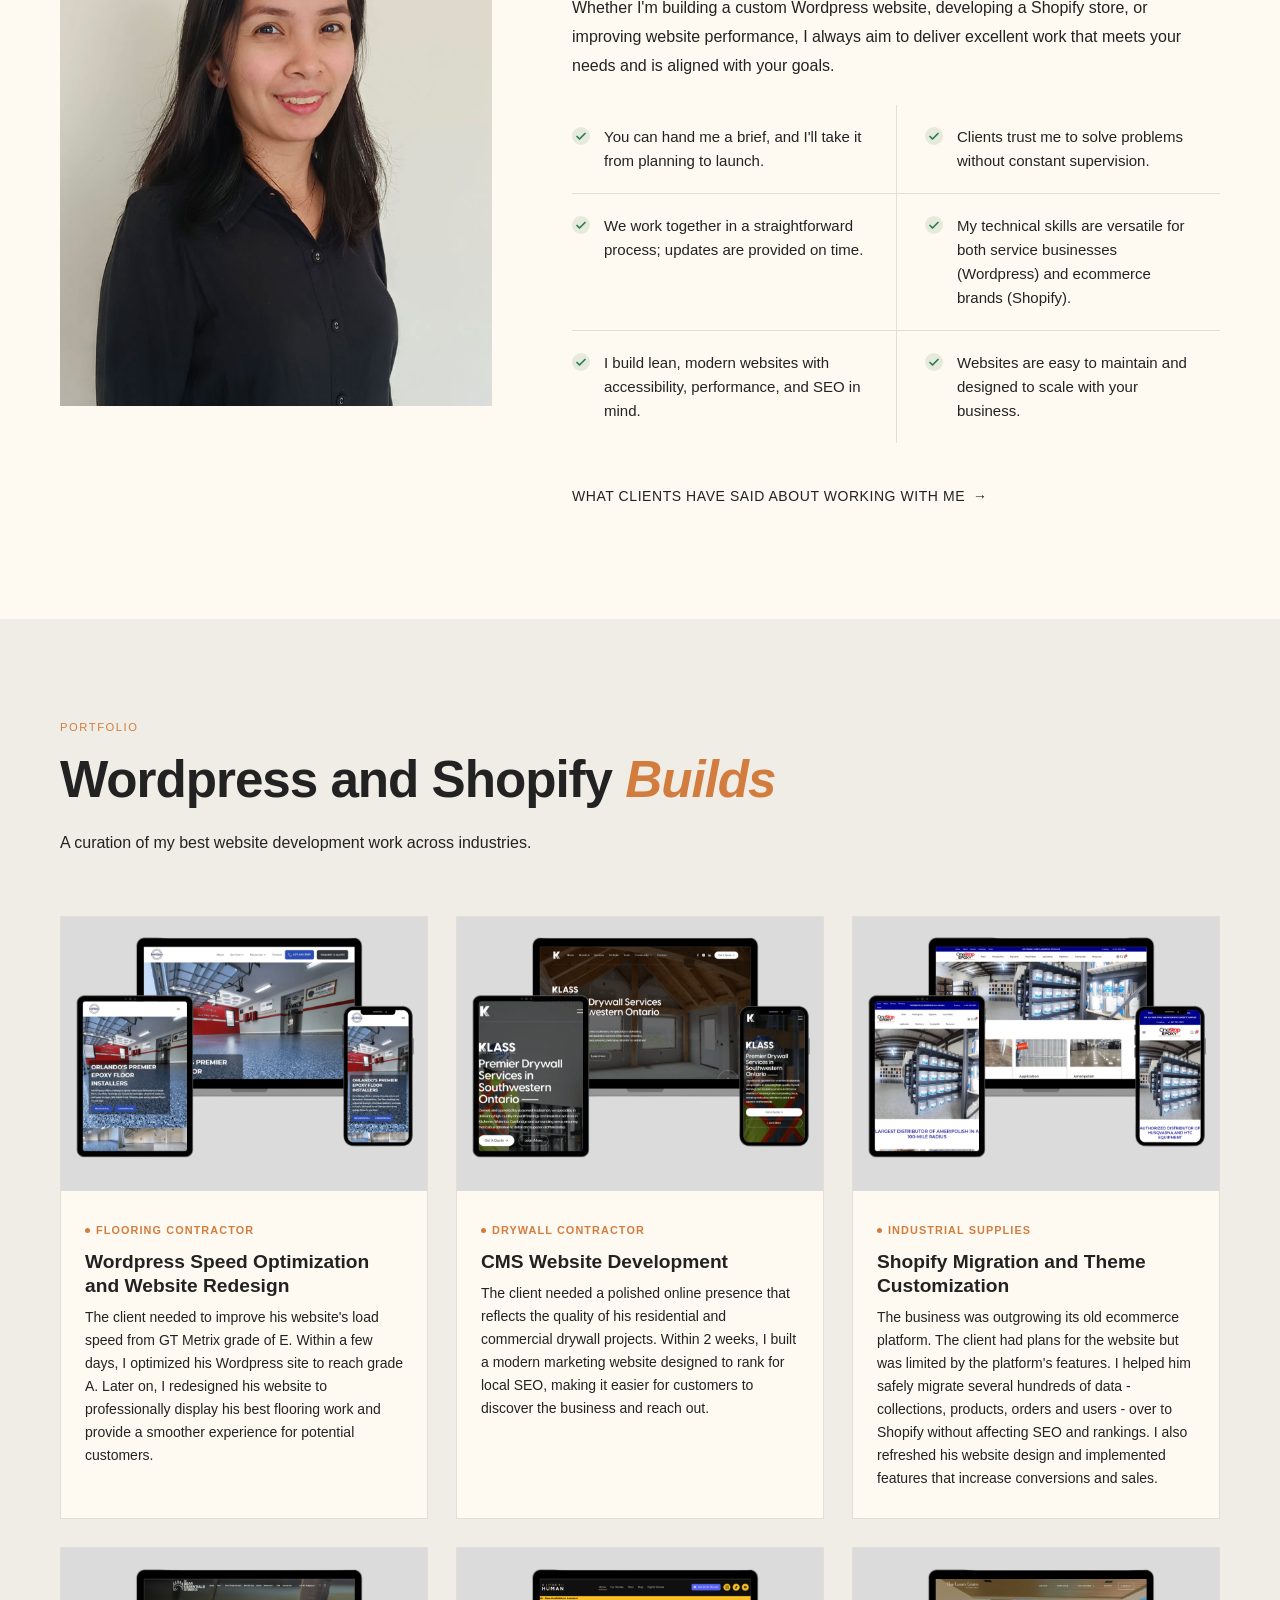
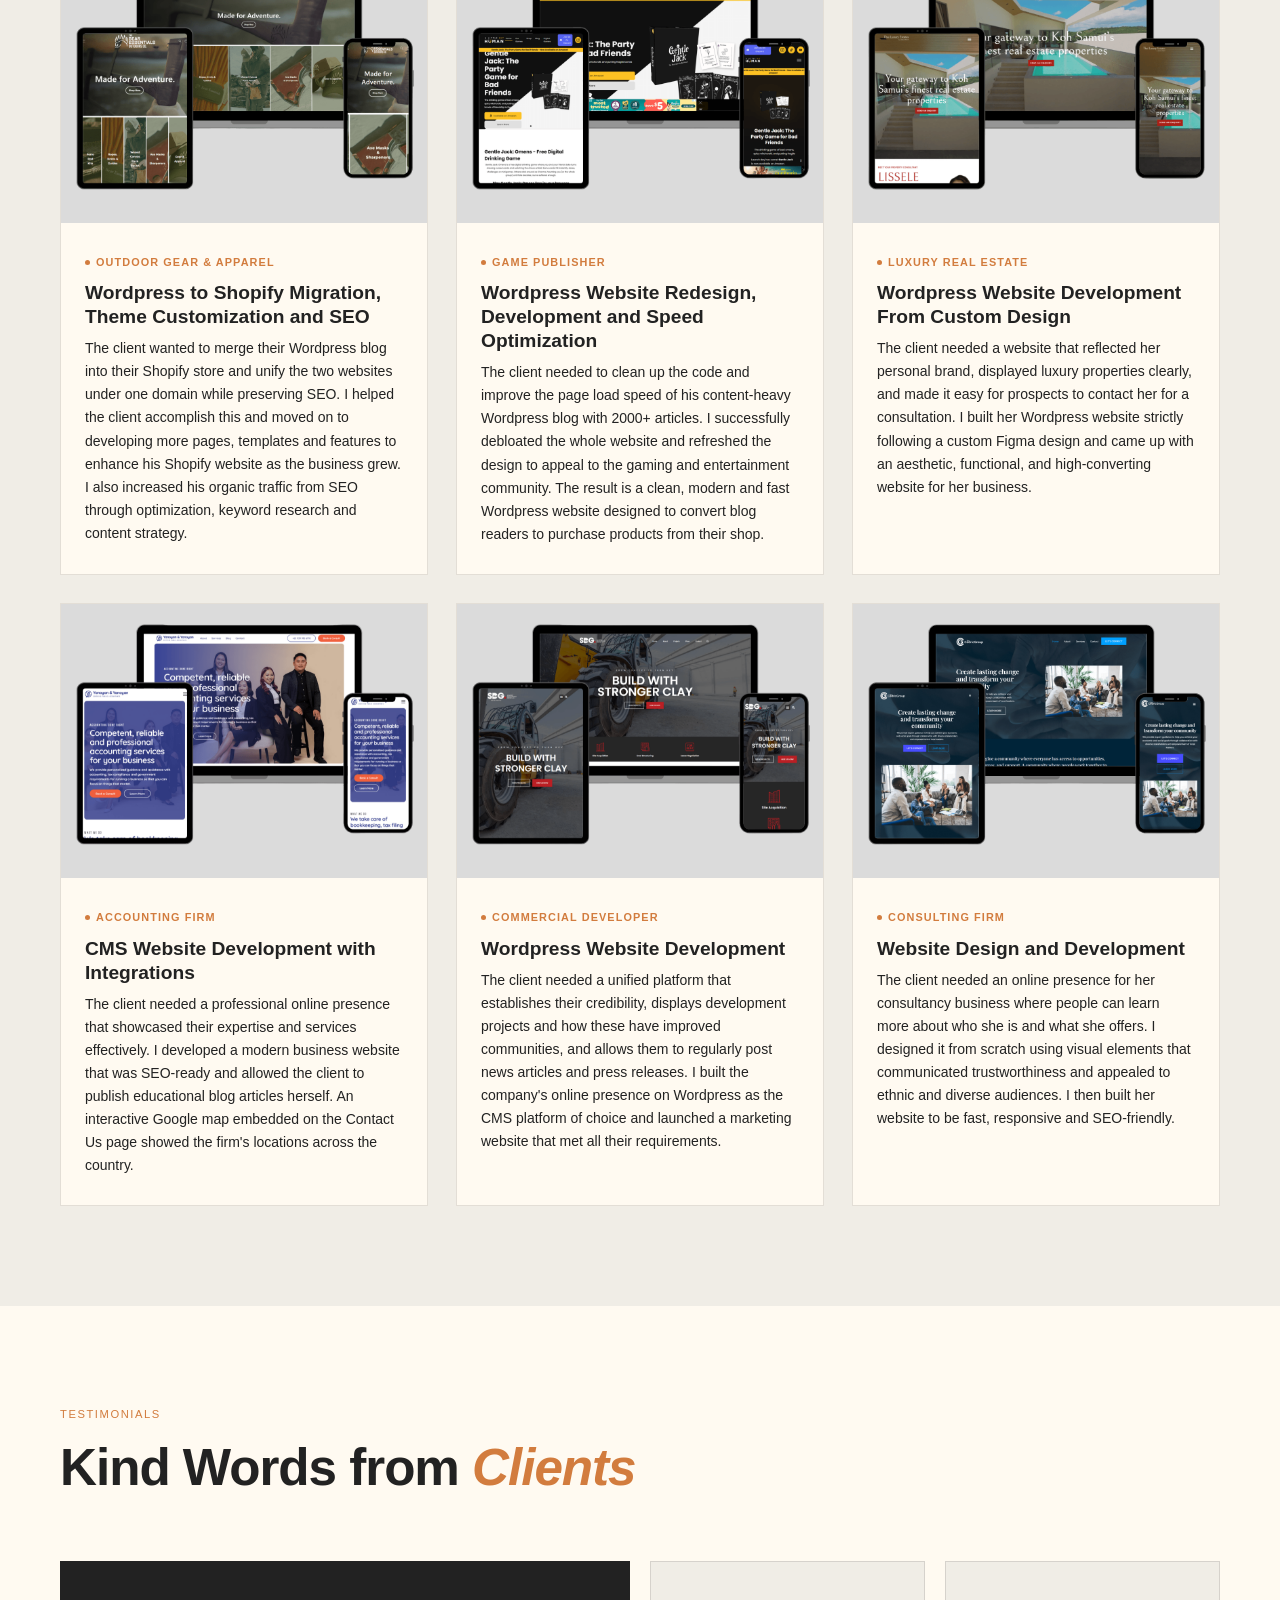
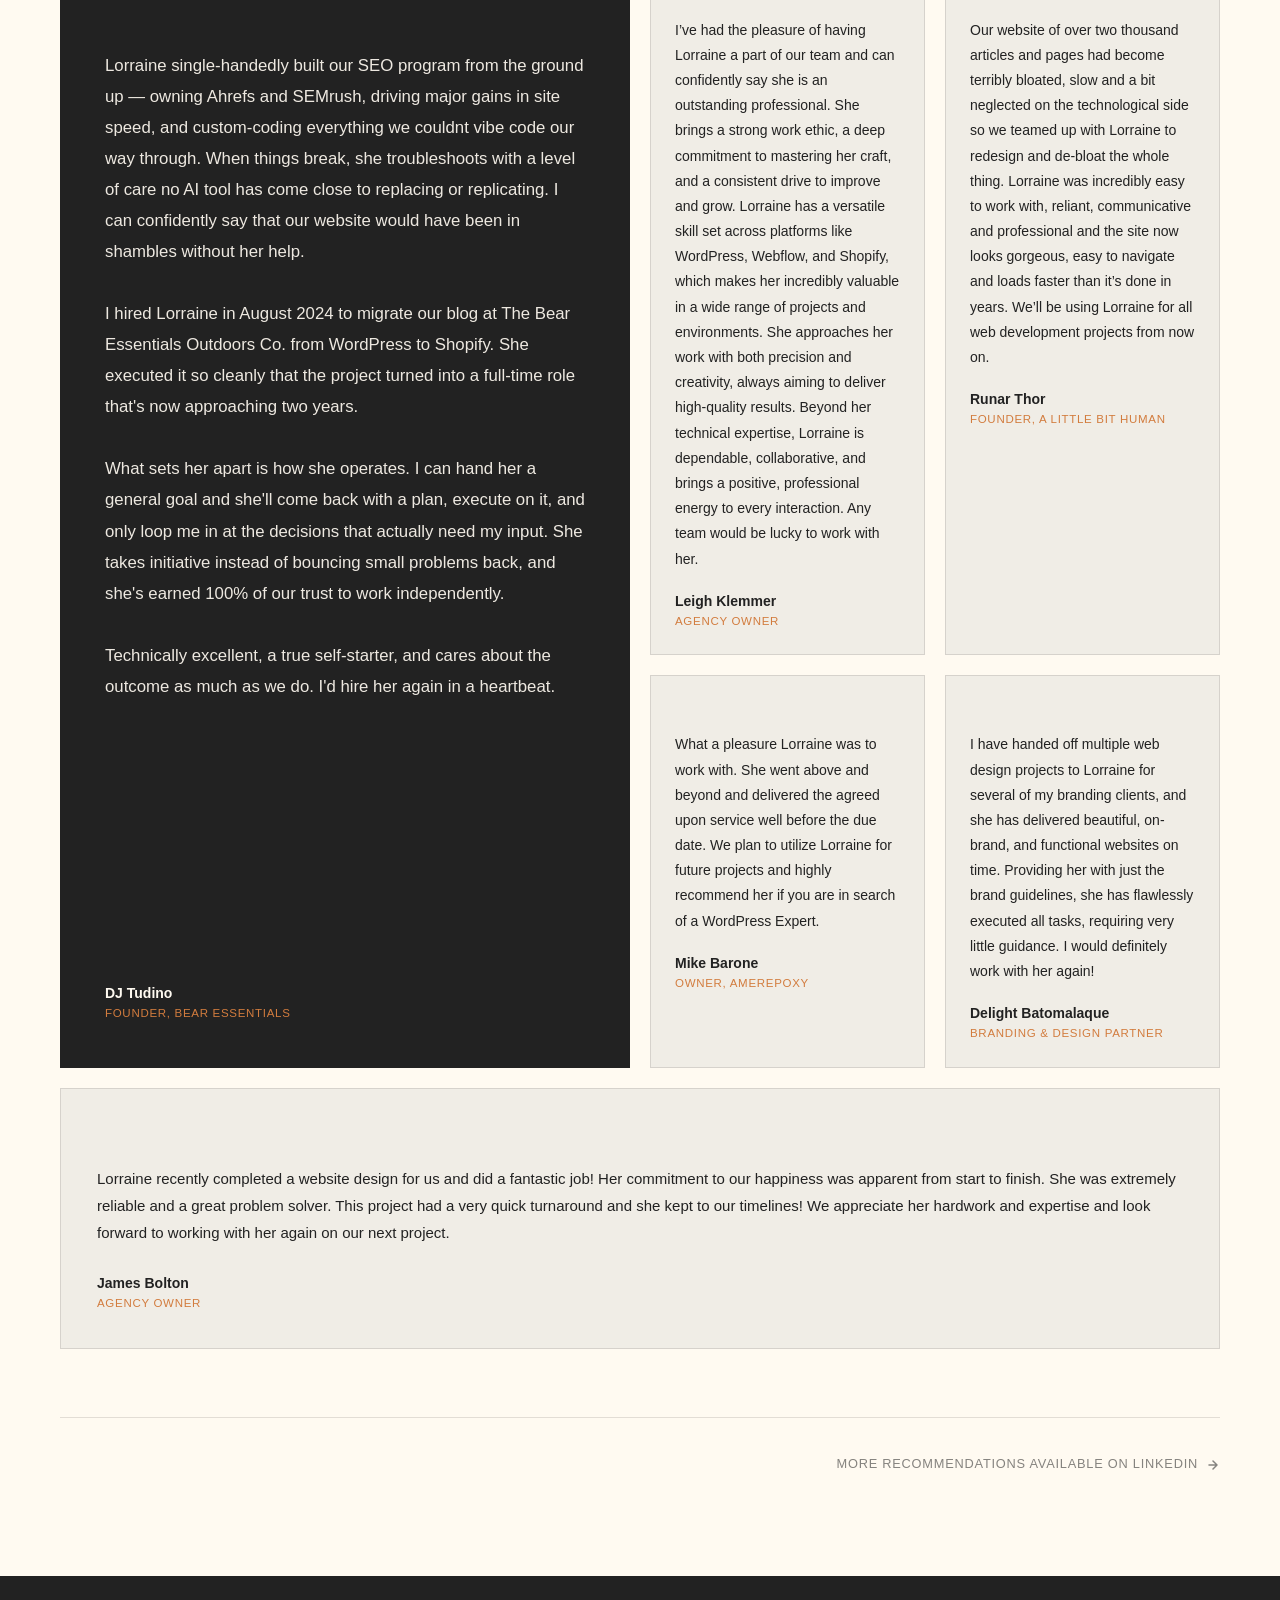
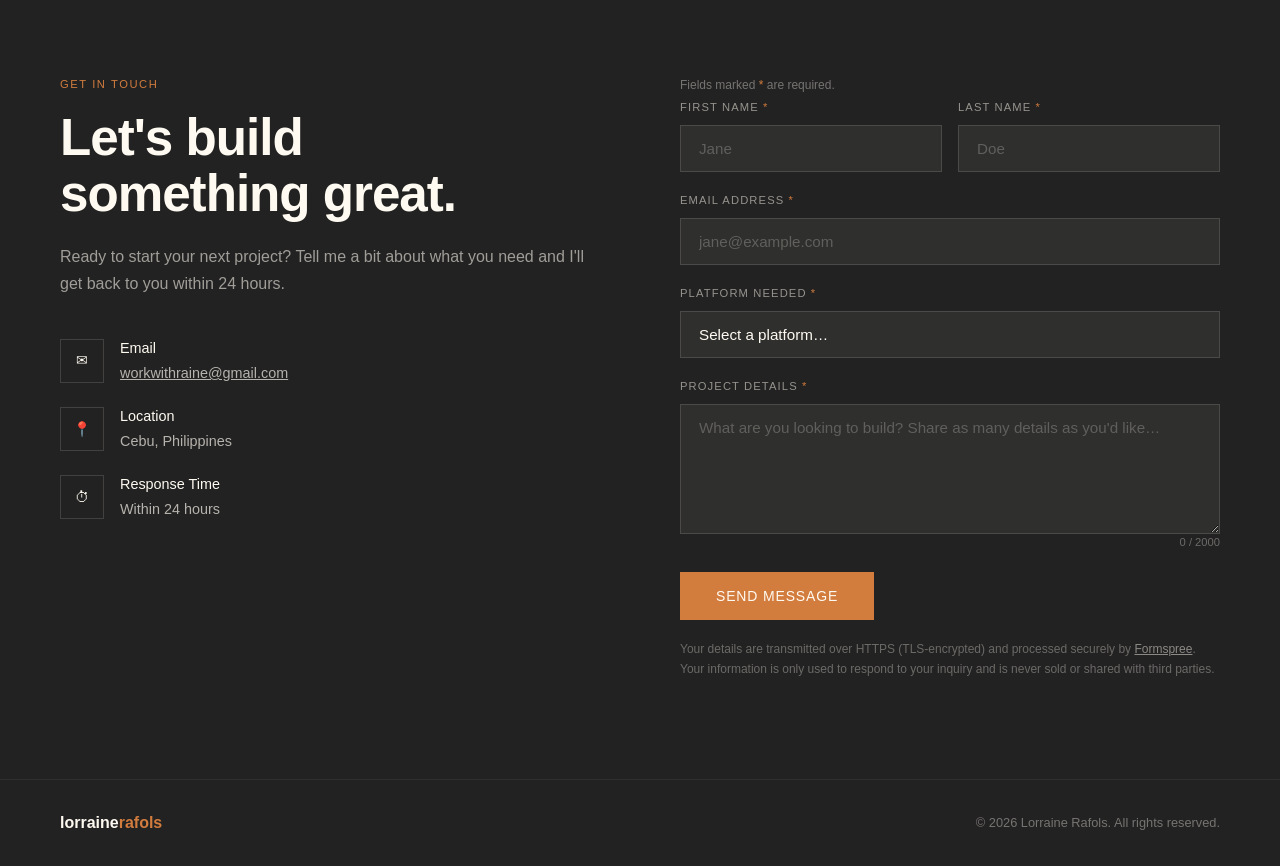
==== commit 93d2ec87: "Finished testimonials section" ====
--- a/index.html
+++ b/index.html
@@ -261,8 +261,8 @@
 <section id="work" aria-labelledby="work-heading">
   <div class="work-header reveal">
      <div class="work-header-left">    
-<!--      <p class="section-label">Portfolio</p>-->
-      <h2 class="section-title" id="work-heading">Wordpress and Shopify Client Projects</h2>
+<p class="section-label">Portfolio</p>
+      <h2 class="section-title" id="work-heading">Wordpress and Shopify <em>Builds</em></h2>
       <p class="work-sub">A curation of my best website development work across industries.</p>
    
     </div>
@@ -388,120 +388,90 @@
 <section id="testimonials" aria-labelledby="testimonials-heading">
 
   <header class="testimonials-header reveal">
-    <p class="section-label">Client Feedback</p>
-    <h2 class="section-title" id="testimonials-heading">Trusted by clients who value <em>initiative and reliability</em></h2>
+    <p class="section-label">Testimonials</p> 
+    <h2 class="section-title" id="testimonials-heading">Kind Words from<em> Clients</em></h2>
   </header>
 
   <div class="testimonials-layout">
-
-    <!-- Featured testimonial -->
+<!-- Featured testimonial -->
     <article class="tcard tcard--featured reveal" aria-label="Featured testimonial from DJ Tudino">
-      <span class="tcard-quote-mark" aria-hidden="true">&ldquo;</span>
       <blockquote class="tcard-text tcard-text--featured">
-        Lorraine is one of those rare freelancers who actually reads the brief. She picked up our Shopify store mid-project, untangled a mess of legacy code, and delivered everything on time — with zero hand-holding needed. She flagged issues before they became problems, communicated clearly every step of the way, and the final result was better than what we originally scoped. We've brought her back for every major project since.
+        Lorraine single-handedly built our SEO program from the ground up — owning Ahrefs and SEMrush, driving major gains in site speed, and custom-coding everything we couldnt vibe code our way through. When things break, she troubleshoots with a level of care no AI tool has come close to replacing or replicating. I can confidently say that our website would have been in shambles without her help.<br><br> I hired Lorraine in August 2024 to migrate our blog at The Bear Essentials Outdoors Co. from WordPress to Shopify. She executed it so cleanly that the project turned into a full-time role that's now approaching two years. <br><br>What sets her apart is how she operates. I can hand her a general goal and she'll come back with a plan, execute on it, and only loop me in at the decisions that actually need my input. She takes initiative instead of bouncing small problems back, and she's earned 100% of our trust to work independently.<br><br> Technically excellent, a true self-starter, and cares about the outcome as much as we do. I'd hire her again in a heartbeat. 
       </blockquote>
-      <footer>
-        <div class="tcard-divider"></div>
         <div class="tcard-author">
-          <div class="tcard-avatar" aria-hidden="true">DJ</div>
           <div>
             <p class="tcard-name">DJ Tudino</p>
-            <p class="tcard-role">E-commerce Brand Owner</p>
+            <p class="tcard-role">Founder, Bear Essentials</p>
           </div>
         </div>
-      </footer>
-    </article>
-
-    <!-- Five smaller cards -->
-    <div class="testimonials-grid" role="list">
-
-      <article class="tcard reveal reveal-delay-1" role="listitem" aria-label="Testimonial from Runar">
-        <span class="tcard-quote-mark" aria-hidden="true">&ldquo;</span>
+    </article>
+
+  <article class="tcard reveal reveal-delay-1 testimonials-james" role="listitem" aria-label="Testimonial from James">
         <blockquote class="tcard-text">
-          She completed the work faster than expected and handled every revision request without a fuss. The site looks exactly how I envisioned it, and our bounce rate dropped noticeably after launch.
+          Lorraine recently completed a website design for us and did a fantastic job! Her commitment to our happiness was apparent from start to finish. She was extremely reliable and a great problem solver. This project had a very quick turnaround and she kept to our timelines! We appreciate her hardwork and expertise and look forward to working with her again on our next project.
         </blockquote>
-        <footer>
-          <div class="tcard-divider"></div>
           <div class="tcard-author">
-            <div class="tcard-avatar" aria-hidden="true">RN</div>
             <div>
-              <p class="tcard-name">Runar N.</p>
-              <p class="tcard-role">Service Business Owner</p>
+              <p class="tcard-name">James Bolton</p>
+              <p class="tcard-role">Agency Owner</p>
             </div>
           </div>
-        </footer>
       </article>
 
-      <article class="tcard reveal reveal-delay-2" role="listitem" aria-label="Testimonial from Leigh">
-        <span class="tcard-quote-mark" aria-hidden="true">&ldquo;</span>
+    <div class="testimonials-grid" role="list">
+<article class="tcard reveal reveal-delay-2" role="listitem" aria-label="Testimonial from Leigh">
         <blockquote class="tcard-text">
-          Lorraine was proactive, professional, and easy to work with. I didn't have to micromanage — she just got on with it and delivered quality work.
+          I’ve had the pleasure of having Lorraine a part of our team and can confidently say she is an outstanding professional. She brings a strong work ethic, a deep commitment to mastering her craft, and a consistent drive to improve and grow. Lorraine has a versatile skill set across platforms like WordPress, Webflow, and Shopify, which makes her incredibly valuable in a wide range of projects and environments. She approaches her work with both precision and creativity, always aiming to deliver high-quality results. Beyond her technical expertise, Lorraine is dependable, collaborative, and brings a positive, professional energy to every interaction. Any team would be lucky to work with her.
         </blockquote>
-        <footer>
-          <div class="tcard-divider"></div>
-          <div class="tcard-author">
-            <div class="tcard-avatar" aria-hidden="true">LH</div>
+          <div class="tcard-author"> 
             <div>
-              <p class="tcard-name">Leigh H.</p>
-              <p class="tcard-role">WordPress Client</p>
+              <p class="tcard-name">Leigh Klemmer</p>
+              <p class="tcard-role">Agency Owner</p>
             </div>
           </div>
-        </footer>
       </article>
 
-      <article class="tcard reveal reveal-delay-1" role="listitem" aria-label="Testimonial from Delight">
-        <span class="tcard-quote-mark" aria-hidden="true">&ldquo;</span>
+       <article class="tcard reveal reveal-delay-1" role="listitem" aria-label="Testimonial from Runar">
         <blockquote class="tcard-text">
-          The website she built for my consultancy looks polished and performs well. She understood my audience and translated that into the design without me having to explain it twice.
-        </blockquote>
-        <footer>
-          <div class="tcard-divider"></div>
+          Our website of over two thousand articles and pages had become terribly bloated, slow and a bit neglected on the technological side so we teamed up with Lorraine to redesign and de-bloat the whole thing. Lorraine was incredibly easy to work with, reliant, communicative and professional and the site now looks gorgeous, easy to navigate and loads faster than it’s done in years. We’ll be using Lorraine for all web development projects from now on.
+        </blockquote>   
           <div class="tcard-author">
-            <div class="tcard-avatar" aria-hidden="true">DA</div>
             <div>
-              <p class="tcard-name">Delight A.</p>
-              <p class="tcard-role">Consulting Firm Owner</p>
+              <p class="tcard-name">Runar Thor</p>
+              <p class="tcard-role">Founder, A Little Bit Human</p>
             </div>
           </div>
-        </footer>
       </article>
 
-      <article class="tcard reveal reveal-delay-2" role="listitem" aria-label="Testimonial from James">
-        <span class="tcard-quote-mark" aria-hidden="true">&ldquo;</span>
+      <article class="tcard reveal reveal-delay-2" role="listitem" aria-label="Testimonial from Mike">
         <blockquote class="tcard-text">
-          Straightforward to work with, technically strong, and she never disappeared mid-project. Exactly what you want in a development partner.
+          What a pleasure Lorraine was to work with. She went above and beyond and delivered the agreed upon service well before the due date. We plan to utilize Lorraine for future projects and highly recommend her if you are in search of a WordPress Expert.
         </blockquote>
-        <footer>
-          <div class="tcard-divider"></div>
           <div class="tcard-author">
-            <div class="tcard-avatar" aria-hidden="true">JM</div>
             <div>
-              <p class="tcard-name">James M.</p>
-              <p class="tcard-role">Shopify Store Owner</p>
+              <p class="tcard-name">Mike Barone</p>
+              <p class="tcard-role">Owner, Amerepoxy</p>
             </div>
           </div>
-        </footer>
       </article>
 
-      <article class="tcard reveal reveal-delay-3" role="listitem" aria-label="Testimonial from Mike">
-        <span class="tcard-quote-mark" aria-hidden="true">&ldquo;</span>
+      <article class="tcard reveal reveal-delay-3" role="listitem" aria-label="Testimonial from Delight">
         <blockquote class="tcard-text">
-          Our Shopify migration went smoother than expected. She took care of the technical side so we could focus on the business. Would hire again without hesitation.
+          I have handed off multiple web design projects to Lorraine for several of my branding clients, and she has delivered beautiful, on-brand, and functional websites on time. Providing her with just the brand guidelines, she has flawlessly executed all tasks, requiring very little guidance. I would definitely work with her again!
         </blockquote>
-        <footer>
-          <div class="tcard-divider"></div>
           <div class="tcard-author">
-            <div class="tcard-avatar" aria-hidden="true">MK</div>
             <div>
-              <p class="tcard-name">Mike K.</p>
-              <p class="tcard-role">E-commerce Owner</p>
+              <p class="tcard-name">Delight Batomalaque</p>
+              <p class="tcard-role">Branding & Design Partner</p>
             </div>
           </div>
-        </footer>
       </article>
-
-    </div><!-- /.testimonials-grid -->
-  </div><!-- /.testimonials-layout -->
+    
+
+    </div>
+  
+    
+  </div>
 
   <p class="testimonials-linkedin reveal">
     <a href="https://www.linkedin.com/in/lorrainerafols/" target="_blank" rel="noopener noreferrer" class="testimonials-linkedin-link">
--- a/styles.css
+++ b/styles.css
@@ -348,15 +348,14 @@
 }
 
 .testimonials-header {
-  max-width: 600px;
   margin-bottom: 64px;
 }
 
-/* Two-column layout: featured left, grid right */
 .testimonials-layout {
   display: grid;
   grid-template-columns: 1fr 1fr;
-  gap: 28px;
+  grid-template-rows: auto auto auto; /* three rows */
+  gap: 20px;
   align-items: start;
 }
 
@@ -373,9 +372,17 @@
   transform: translateY(-4px);
   box-shadow: 0 20px 48px rgba(26,23,20,0.08);
 }
-
-/* Featured card overrides */
+/*
+.testimonials-left {
+  grid-row: 1;
+  display: flex;
+  flex-direction: column;
+  gap: 20px;
+    align-self: stretch;
+}
+*/
 .tcard--featured {
+  grid-row: 1;
   background: var(--ink);
   border-color: var(--ink);
   padding: 52px 44px 44px;
@@ -408,20 +415,6 @@
   border-color: rgba(255,250,241,0.2);
 }
 
-/* Large open-quote mark */
-.tcard-quote-mark {
-  font-family: var(--ff-display);
-  font-size: 5rem;
-  line-height: 1;
-  color: var(--terra);
-  opacity: 0.2;
-  position: absolute;
-  top: 16px;
-  left: 28px;
-  user-select: none;
-  pointer-events: none;
-}
-
 .tcard-text {
   font-size: 0.9375rem;
   line-height: 1.8;
@@ -437,33 +430,10 @@
   flex: 1;
 }
 
-.tcard-divider {
-  width: 28px;
-  height: 1.5px;
-  background: var(--terra);
-  margin-bottom: 20px;
-}
-
 .tcard-author {
   display: flex;
   align-items: center;
   gap: 14px;
-}
-
-.tcard-avatar {
-  width: 40px;
-  height: 40px;
-  border-radius: 50%;
-  background: var(--sand);
-  border: 1px solid var(--border);
-  display: flex;
-  align-items: center;
-  justify-content: center;
-  font-family: var(--ff-display);
-  font-size: 0.75rem;
-  font-weight: 700;
-  color: var(--terra);
-  flex-shrink: 0;
 }
 
 .tcard-name {
@@ -482,16 +452,11 @@
   margin-top: 2px;
 }
 
-/* Right-side 5-card grid: 2 top + 3 bottom / staggered */
 .testimonials-grid {
+  grid-row: 1;
   display: grid;
   grid-template-columns: 1fr 1fr;
   gap: 20px;
-}
-
-/* Make the last card (5th) span both columns */
-.testimonials-grid .tcard:last-child {
-  grid-column: 1 / -1;
 }
 
 /* Smaller padding for grid cards */
@@ -509,6 +474,11 @@
   font-size: 3.5rem;
   top: 12px;
   left: 20px;
+}
+
+.testimonials-james {
+  grid-column: 1 / -1; /* spans full width */
+  grid-row: 2;
 }
 
 /* LinkedIn footer link */
@@ -541,27 +511,32 @@
 /* ── Responsive ── */
 @media (max-width: 1024px) {
   .testimonials-layout {
+    grid-template-columns: 1fr 1fr;
+  }
+/*  .tcard--featured {
+    min-height: auto;
+  }*/
+  .tcard--featured, .testimonials-grid {
     grid-template-columns: 1fr;
   }
-  .tcard--featured {
-    min-height: auto;
-  }
-  .testimonials-grid {
-    grid-template-columns: 1fr 1fr;
-  }
 }
 
 @media (max-width: 600px) {
-  .testimonials-grid {
+
+   .testimonials-layout {
+   display: flex;
+    flex-direction: column;
+  }
+
+  /*.tcard--featured, .testimonials-grid {
     grid-template-columns: 1fr;
-  }
-  .testimonials-grid .tcard:last-child {
-    grid-column: auto;
-  }
+  }*/
+
   .testimonials-linkedin {
     text-align: left;
   }
 }
+
 
 #cta {
   background: var(--ink);
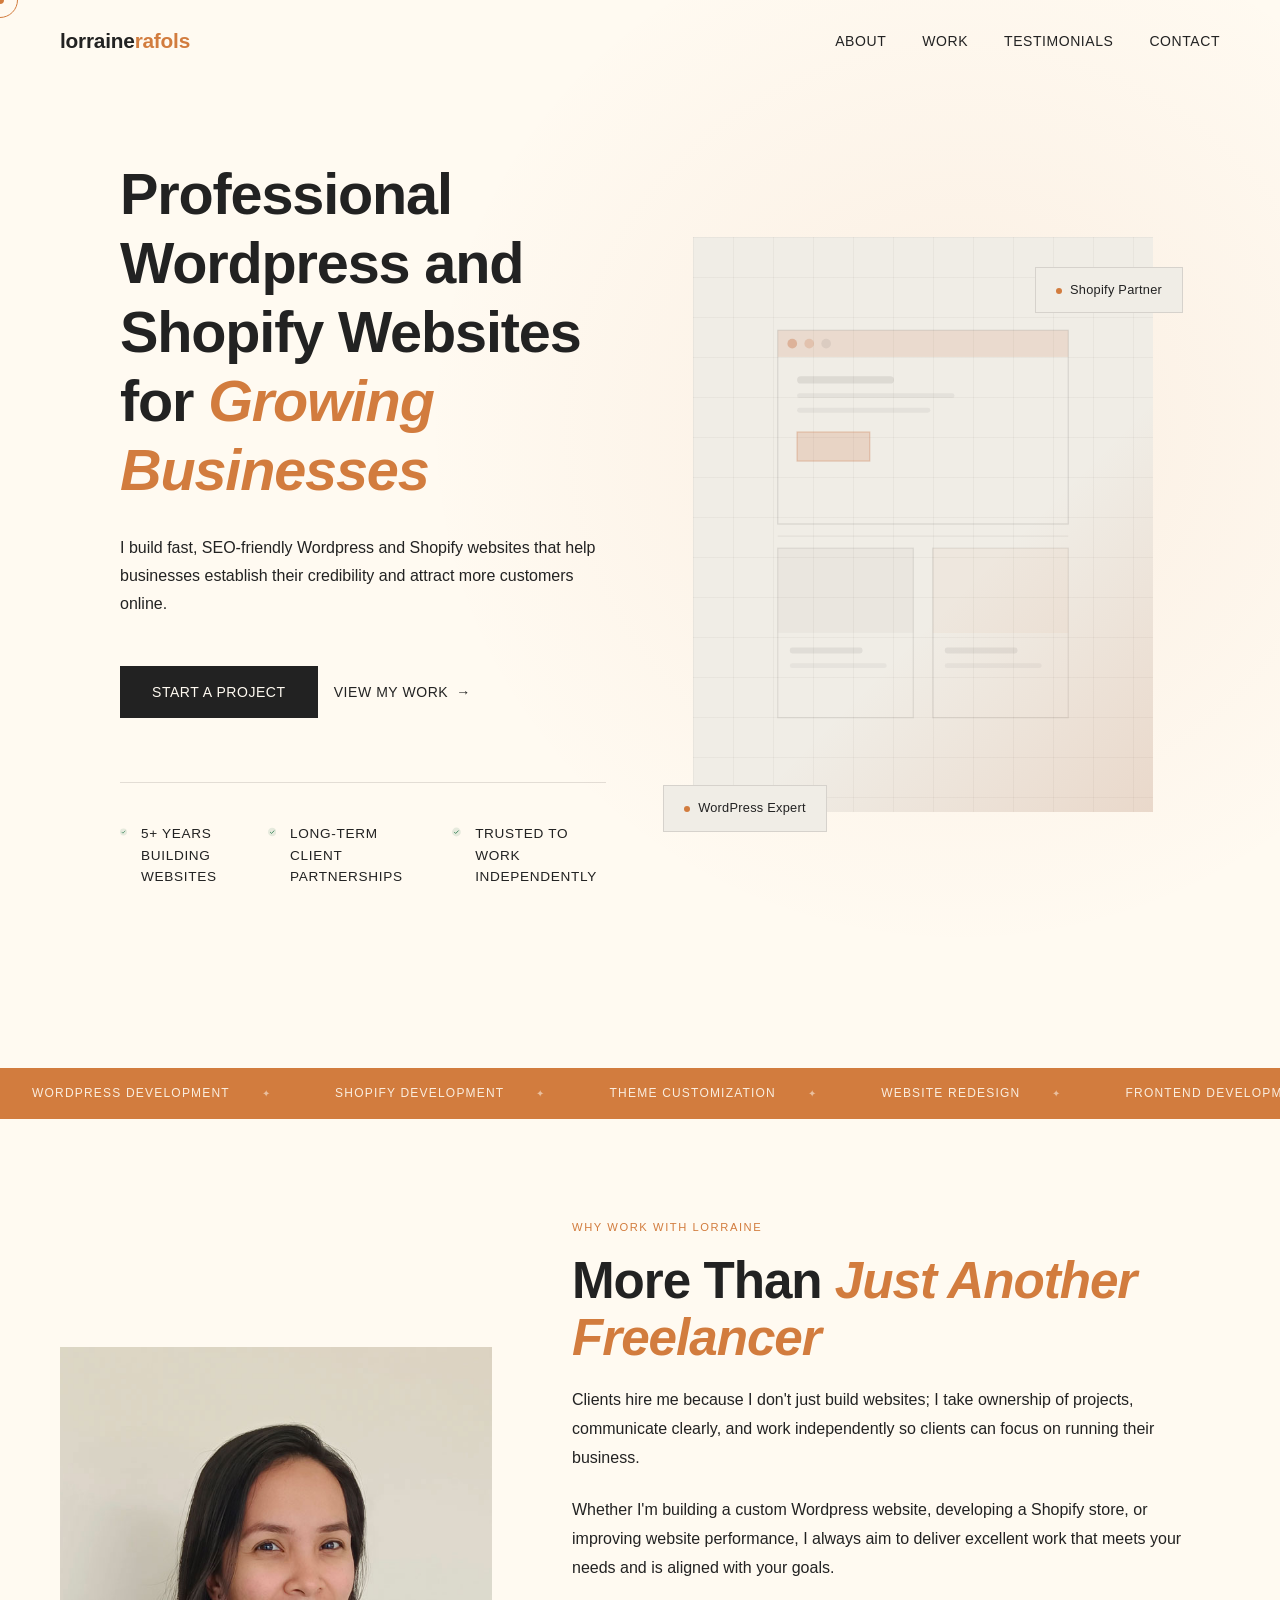
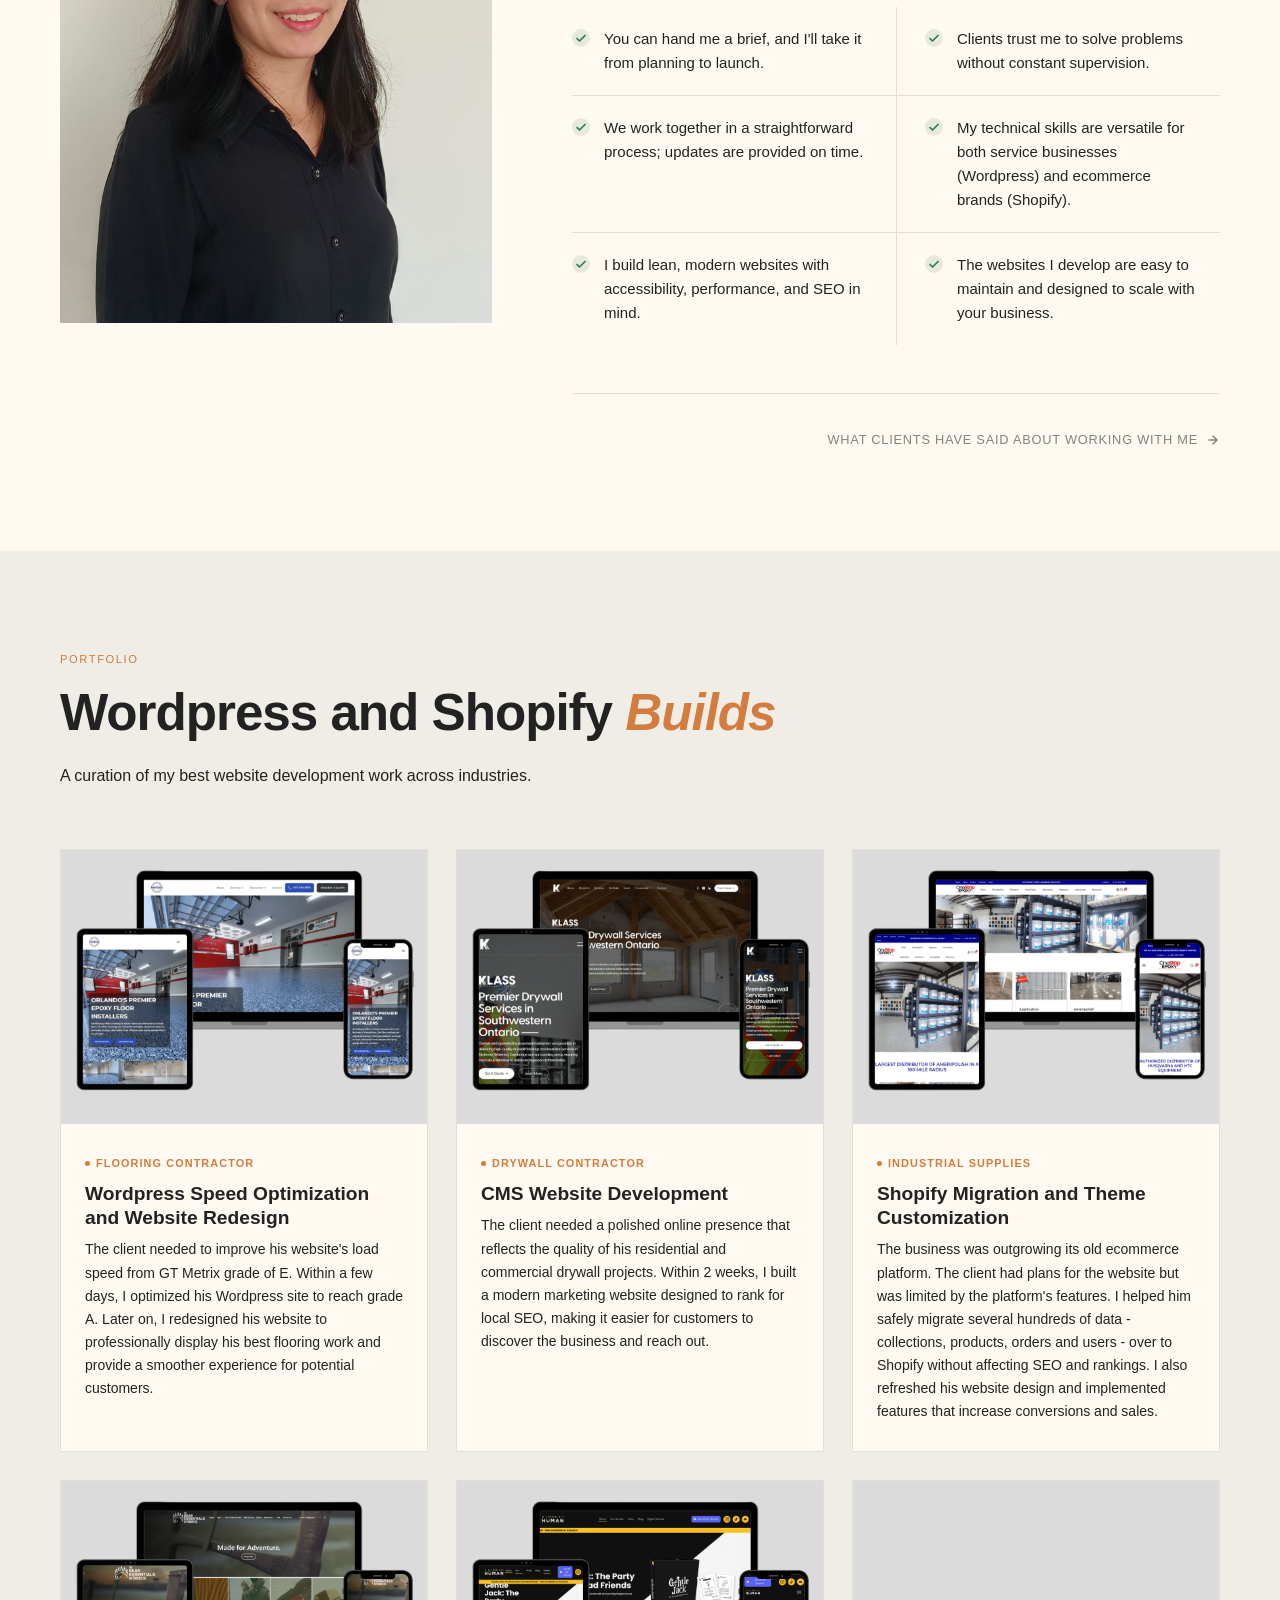
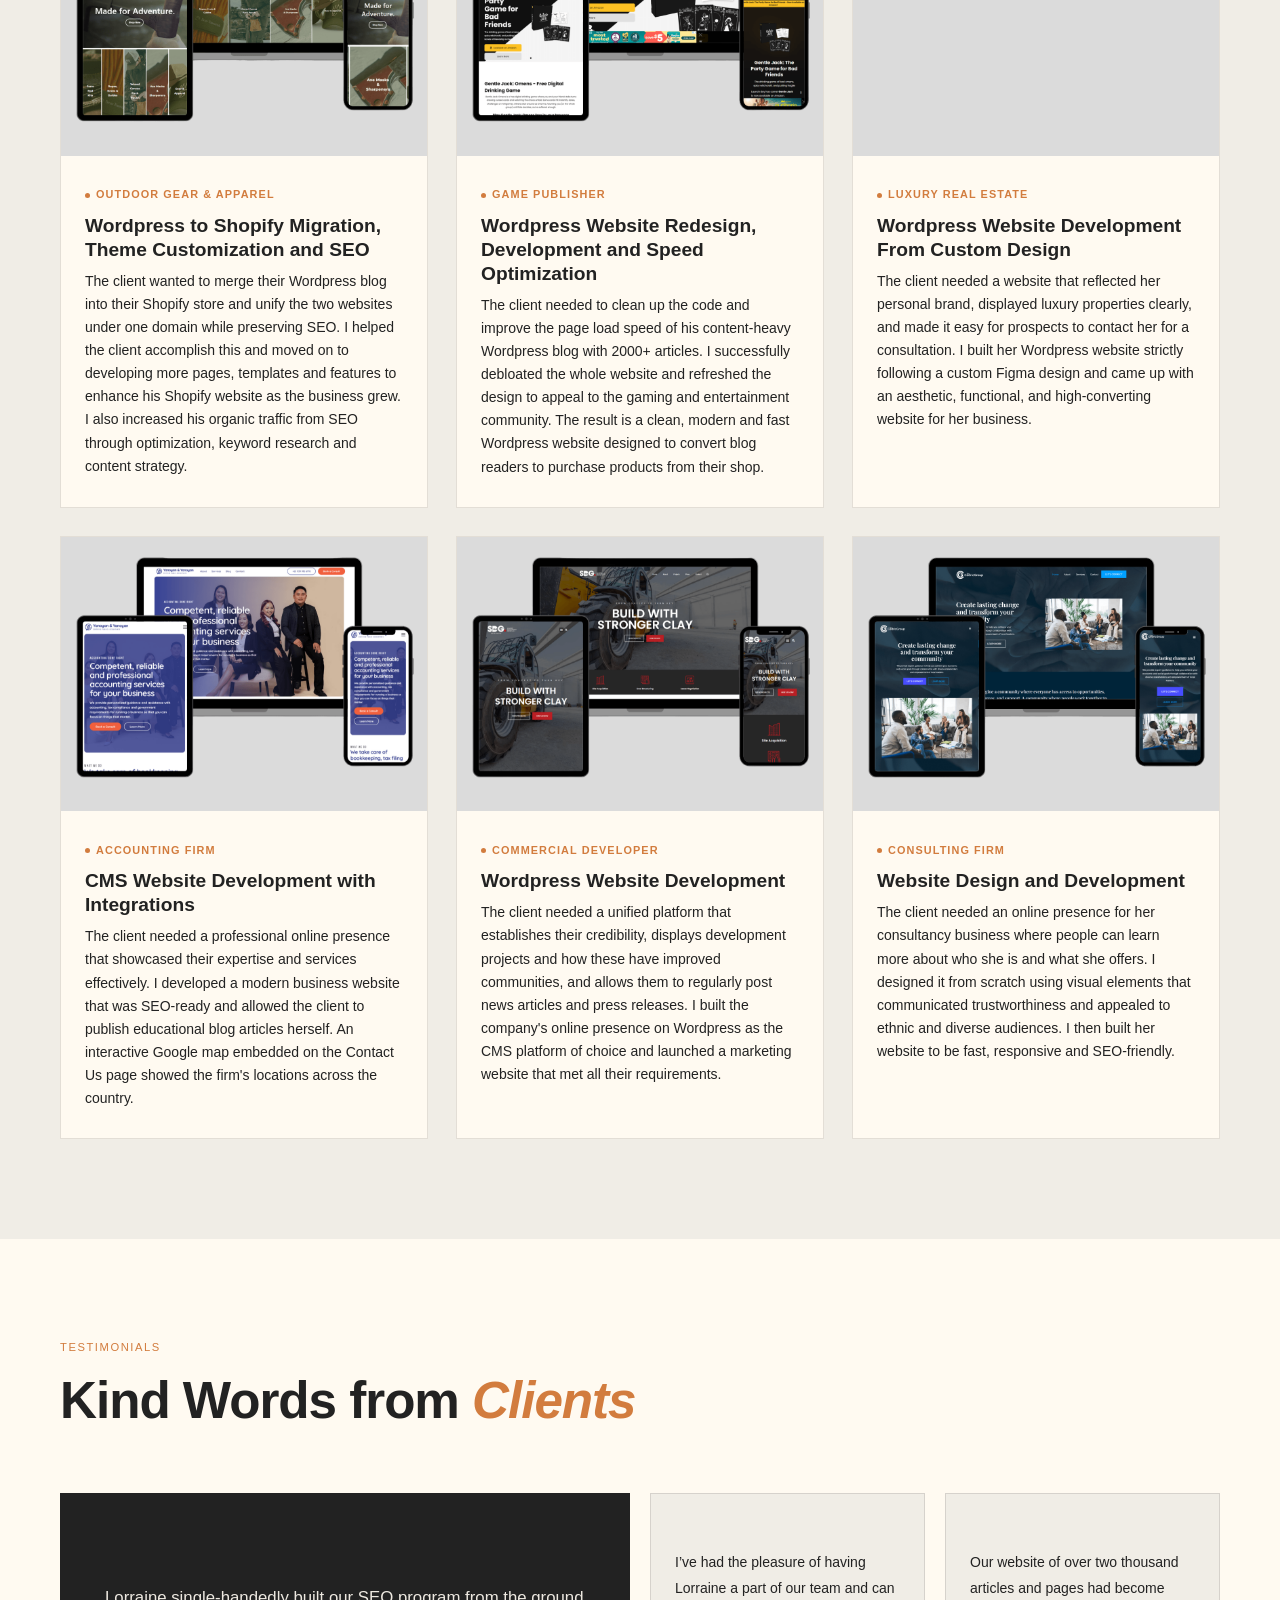
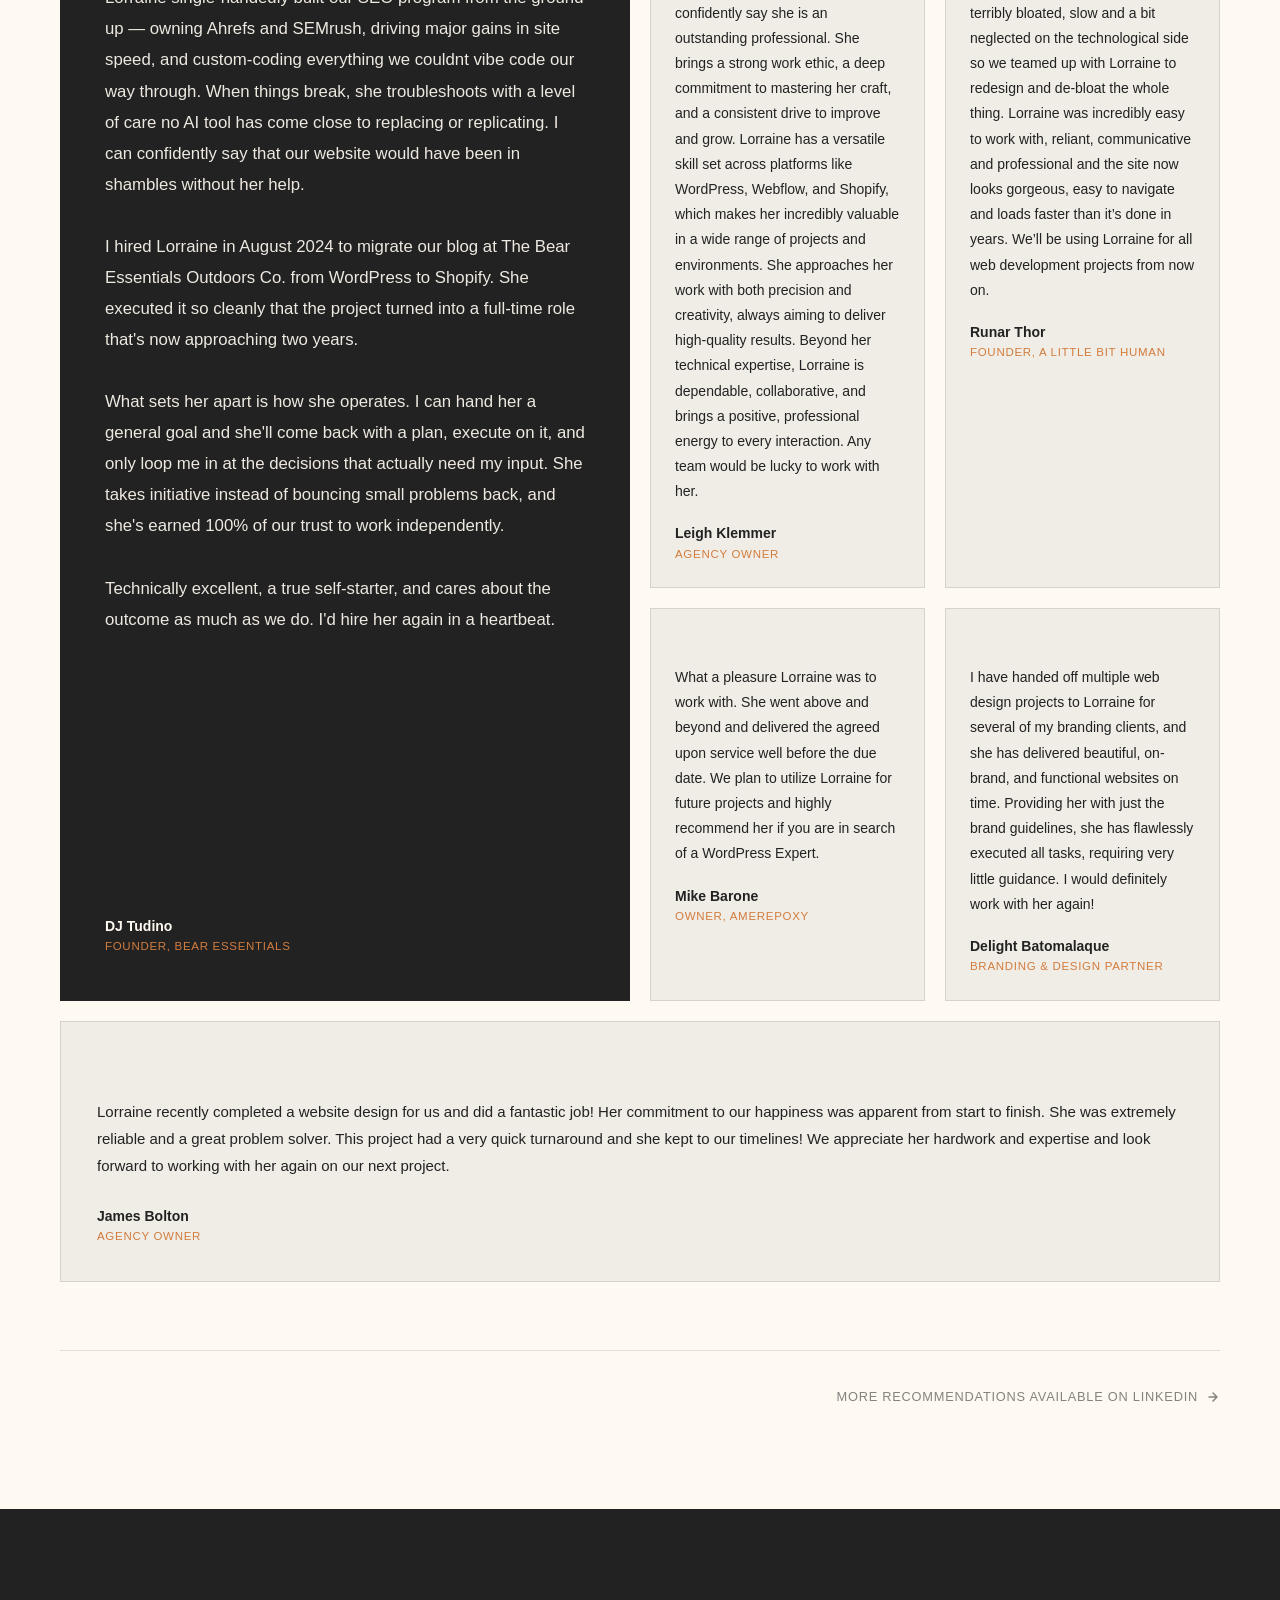
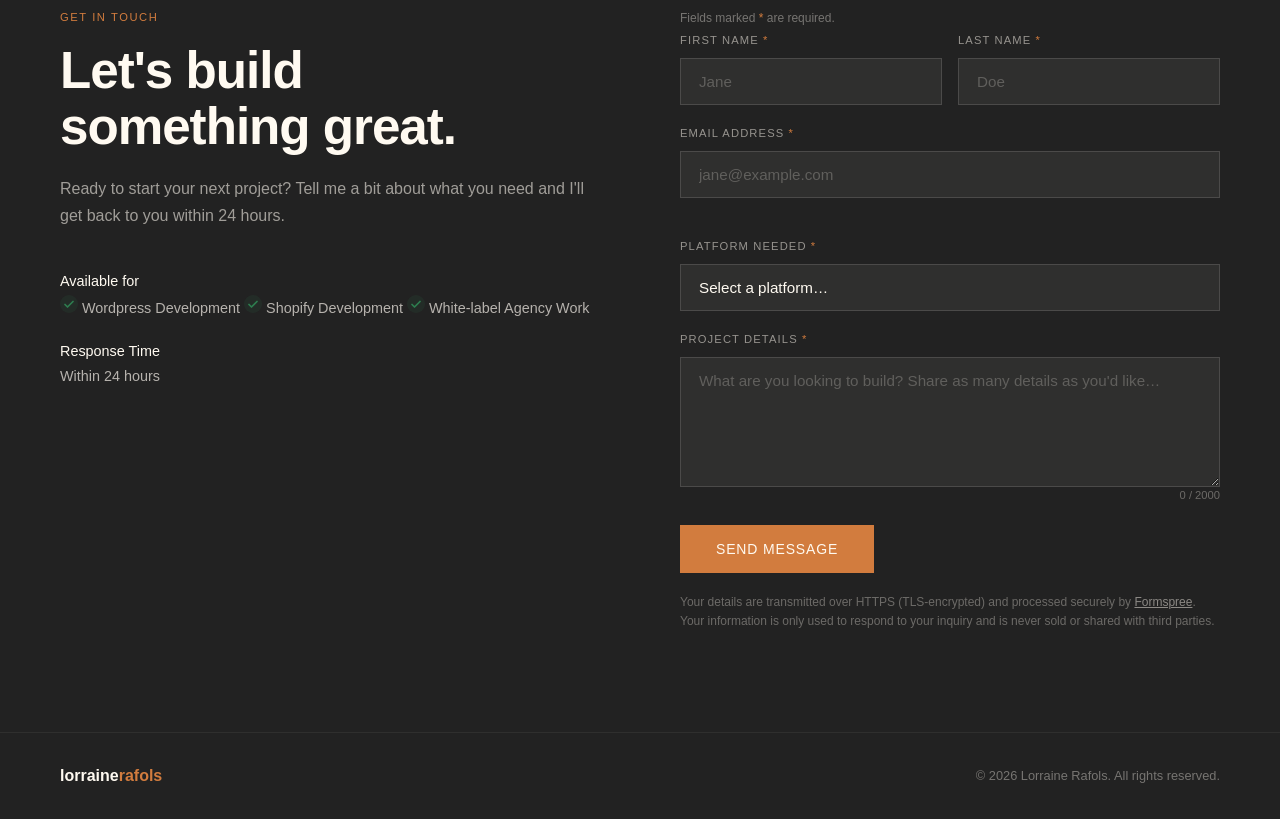
==== commit acd6be4d: "Updated hero stats and contact us" ====
--- a/index.html
+++ b/index.html
@@ -115,24 +115,18 @@
       <a href="#work" class="btn-ghost">View My Work</a>
      </div>
     <dl class="hero-stats" aria-label="Key statistics">
-      <div><dd class="stat-label"><span class="hero-icon hero-icon--check" aria-hidden="true">
-          <svg width="18" height="18" viewBox="0 0 18 18" fill="none" xmlns="http://www.w3.org/2000/svg" focusable="false">
-            <circle cx="9" cy="9" r="9" fill="#2E7D4F" fill-opacity="0.12"/>
-            <path d="M5 9.5L7.5 12L13 6.5" stroke="#2E7D4F" stroke-width="1.75" stroke-linecap="round" stroke-linejoin="round"/>
-          </svg>
-        </span><br>5+ Years Building Websites</dd></div>
-      <div><dd class="stat-label"><span class="hero-icon hero-icon--check" aria-hidden="true">
-          <svg width="18" height="18" viewBox="0 0 18 18" fill="none" xmlns="http://www.w3.org/2000/svg" focusable="false">
-            <circle cx="9" cy="9" r="9" fill="#2E7D4F" fill-opacity="0.12"/>
-            <path d="M5 9.5L7.5 12L13 6.5" stroke="#2E7D4F" stroke-width="1.75" stroke-linecap="round" stroke-linejoin="round"/>
-          </svg>
-        </span><br>Long-Term Client Partnerships</dd></div>
-      <div><dd class="stat-label"><span class="hero-icon hero-icon--check" aria-hidden="true">
-          <svg width="18" height="18" viewBox="0 0 18 18" fill="none" xmlns="http://www.w3.org/2000/svg" focusable="false">
-            <circle cx="9" cy="9" r="9" fill="#2E7D4F" fill-opacity="0.12"/>
-            <path d="M5 9.5L7.5 12L13 6.5" stroke="#2E7D4F" stroke-width="1.75" stroke-linecap="round" stroke-linejoin="round"/>
-          </svg>
-        </span><br>Trusted to Work Independently</dd></div>
+      <div><dd class="stat-label"><svg width="18" height="18" viewBox="0 0 18 18" fill="none" xmlns="http://www.w3.org/2000/svg" focusable="false">
+            <circle cx="9" cy="9" r="9" fill="#2E7D4F" fill-opacity="0.12"/>
+            <path d="M5 9.5L7.5 12L13 6.5" stroke="#2E7D4F" stroke-width="1.75" stroke-linecap="round" stroke-linejoin="round"/>
+          </svg>5+ Years Building Websites</dd></div>
+      <div><dd class="stat-label"><svg width="18" height="18" viewBox="0 0 18 18" fill="none" xmlns="http://www.w3.org/2000/svg" focusable="false">
+            <circle cx="9" cy="9" r="9" fill="#2E7D4F" fill-opacity="0.12"/>
+            <path d="M5 9.5L7.5 12L13 6.5" stroke="#2E7D4F" stroke-width="1.75" stroke-linecap="round" stroke-linejoin="round"/>
+          </svg>Long-Term Client Partnerships</dd></div>
+      <div><dd class="stat-label"><svg width="18" height="18" viewBox="0 0 18 18" fill="none" xmlns="http://www.w3.org/2000/svg" focusable="false">
+            <circle cx="9" cy="9" r="9" fill="#2E7D4F" fill-opacity="0.12"/>
+            <path d="M5 9.5L7.5 12L13 6.5" stroke="#2E7D4F" stroke-width="1.75" stroke-linecap="round" stroke-linejoin="round"/>
+          </svg>Trusted to Work Independently</dd></div>
     </dl>
   </div>
   <div class="hero-right" aria-hidden="true">
@@ -246,14 +240,19 @@
             <path d="M5 9.5L7.5 12L13 6.5" stroke="#2E7D4F" stroke-width="1.75" stroke-linecap="round" stroke-linejoin="round"/>
           </svg>
         </span>
-        <span>Websites are easy to maintain and designed to scale with your business.</span>
+        <span>The websites I develop are easy to maintain and designed to scale with your business.</span>
       </li>
     </ul>
-    <div class="about-actions">
     
-      <a href="#testimonials" class="btn-ghost">What Clients Have Said About Working With Me</a>
-     </div>
-
+     <p class="testimonials-linkedin reveal">
+    <a href="#testimonials" class="testimonials-linkedin-link">
+      What clients have said about working with me
+      <svg width="14" height="14" viewBox="0 0 14 14" fill="none" aria-hidden="true" focusable="false">
+        <path d="M3 7h8M7 3l4 4-4 4" stroke="currentColor" stroke-width="1.5" stroke-linecap="round" stroke-linejoin="round"/>
+      </svg>
+    </a>
+  </p>
+    
   </div>
 </section>
 
@@ -490,18 +489,28 @@
     <h2 class="section-title" id="contact-heading">Let's build<br>something great.</h2>
     <p class="contact-sub">Ready to start your next project? Tell me a bit about what you need and I'll get back to you within 24 hours.</p>
     <div class="contact-detail">
-      <div class="contact-detail-icon" aria-hidden="true">✉</div>
-      <div class="contact-detail-text">
-        <strong>Email</strong>
-        <span id="emailDisplay"></span>
+     
+      <div class="contact-detail-text"><strong>Available for</strong>
+          <svg width="18" height="18" viewBox="0 0 18 18" fill="none" xmlns="http://www.w3.org/2000/svg" focusable="false">
+            <circle cx="9" cy="9" r="9" fill="#2E7D4F" fill-opacity="0.12"/>
+            <path d="M5 9.5L7.5 12L13 6.5" stroke="#2E7D4F" stroke-width="1.75" stroke-linecap="round" stroke-linejoin="round"/>
+          </svg>
+      <span>Wordpress Development</span> 
+          <svg width="18" height="18" viewBox="0 0 18 18" fill="none" xmlns="http://www.w3.org/2000/svg" focusable="false">
+            <circle cx="9" cy="9" r="9" fill="#2E7D4F" fill-opacity="0.12"/>
+            <path d="M5 9.5L7.5 12L13 6.5" stroke="#2E7D4F" stroke-width="1.75" stroke-linecap="round" stroke-linejoin="round"/>
+          </svg>
+        <span>Shopify Development </span>
+          <svg width="18" height="18" viewBox="0 0 18 18" fill="none" xmlns="http://www.w3.org/2000/svg" focusable="false">
+            <circle cx="9" cy="9" r="9" fill="#2E7D4F" fill-opacity="0.12"/>
+            <path d="M5 9.5L7.5 12L13 6.5" stroke="#2E7D4F" stroke-width="1.75" stroke-linecap="round" stroke-linejoin="round"/>
+          </svg>
+        <span>White-label Agency Work</span>
+      
       </div>
     </div>
     <div class="contact-detail">
-      <div class="contact-detail-icon" aria-hidden="true">📍</div>
-      <div class="contact-detail-text"><strong>Location</strong>Cebu, Philippines</div>
-    </div>
-    <div class="contact-detail">
-      <div class="contact-detail-icon" aria-hidden="true">⏱</div>
+      
       <div class="contact-detail-text"><strong>Response Time</strong>Within 24 hours</div>
     </div>
   </div>
@@ -511,7 +520,7 @@
     <form
       class="contact-form" id="contactForm"
       method="POST"
-      action="https://formspree.io/f/YOUR_FORM_ID"
+      action="https://formspree.io/f/xkolgrkb"
       novalidate
     >
       <div class="hp-field" aria-hidden="true">
@@ -537,6 +546,12 @@
         <input type="email" id="email" name="email" placeholder="jane@example.com"
           required maxlength="254" autocomplete="email" spellcheck="false">
       </div>
+ <div class="form-group">        
+  <input
+  type="text"
+  name="_gotcha"
+  style="display:none"
+></div>
       <div class="form-group">
         <label for="platform">Platform Needed <abbr title="required">*</abbr></label>
         <select id="platform" name="platform" required>
@@ -547,6 +562,7 @@
           <option value="Not sure yet">Not sure yet</option>
         </select>
       </div>
+   
       <div class="form-group">
         <label for="message">Project Details <abbr title="required">*</abbr></label>
         <textarea id="message" name="message"
--- a/styles.css
+++ b/styles.css
@@ -200,17 +200,11 @@
   opacity: 0; transform: translateY(12px);
   animation: fadeUp 0.7s var(--ease-out) 0.8s forwards;
 }
-/*
-.hero-icon {
-  display: flex;
-  align-items: center;
-  justify-content: center;
-  flex-shrink: 0;
-  margin-top: 2px;
-}*/
  
 .stat-num { font-family: var(--ff-display); font-size: 2rem; font-weight: 700; color: var(--ink); line-height: 1; }
-.stat-label { font-size: 0.85rem; color: var(--ink-soft); letter-spacing: 0.05em; text-transform: uppercase; margin-top: 4px; }
+.stat-label { font-size: 0.85rem; color: var(--ink-soft); letter-spacing: 0.05em; text-transform: uppercase;
+display: flex; flex-direction: row; align-items: flex-start; justify-content: flex-start; gap: 14px;
+}
 .hero-right {
   position: relative; display: flex; align-items: center; justify-content: center;
   padding: 80px 60px 80px 20px;
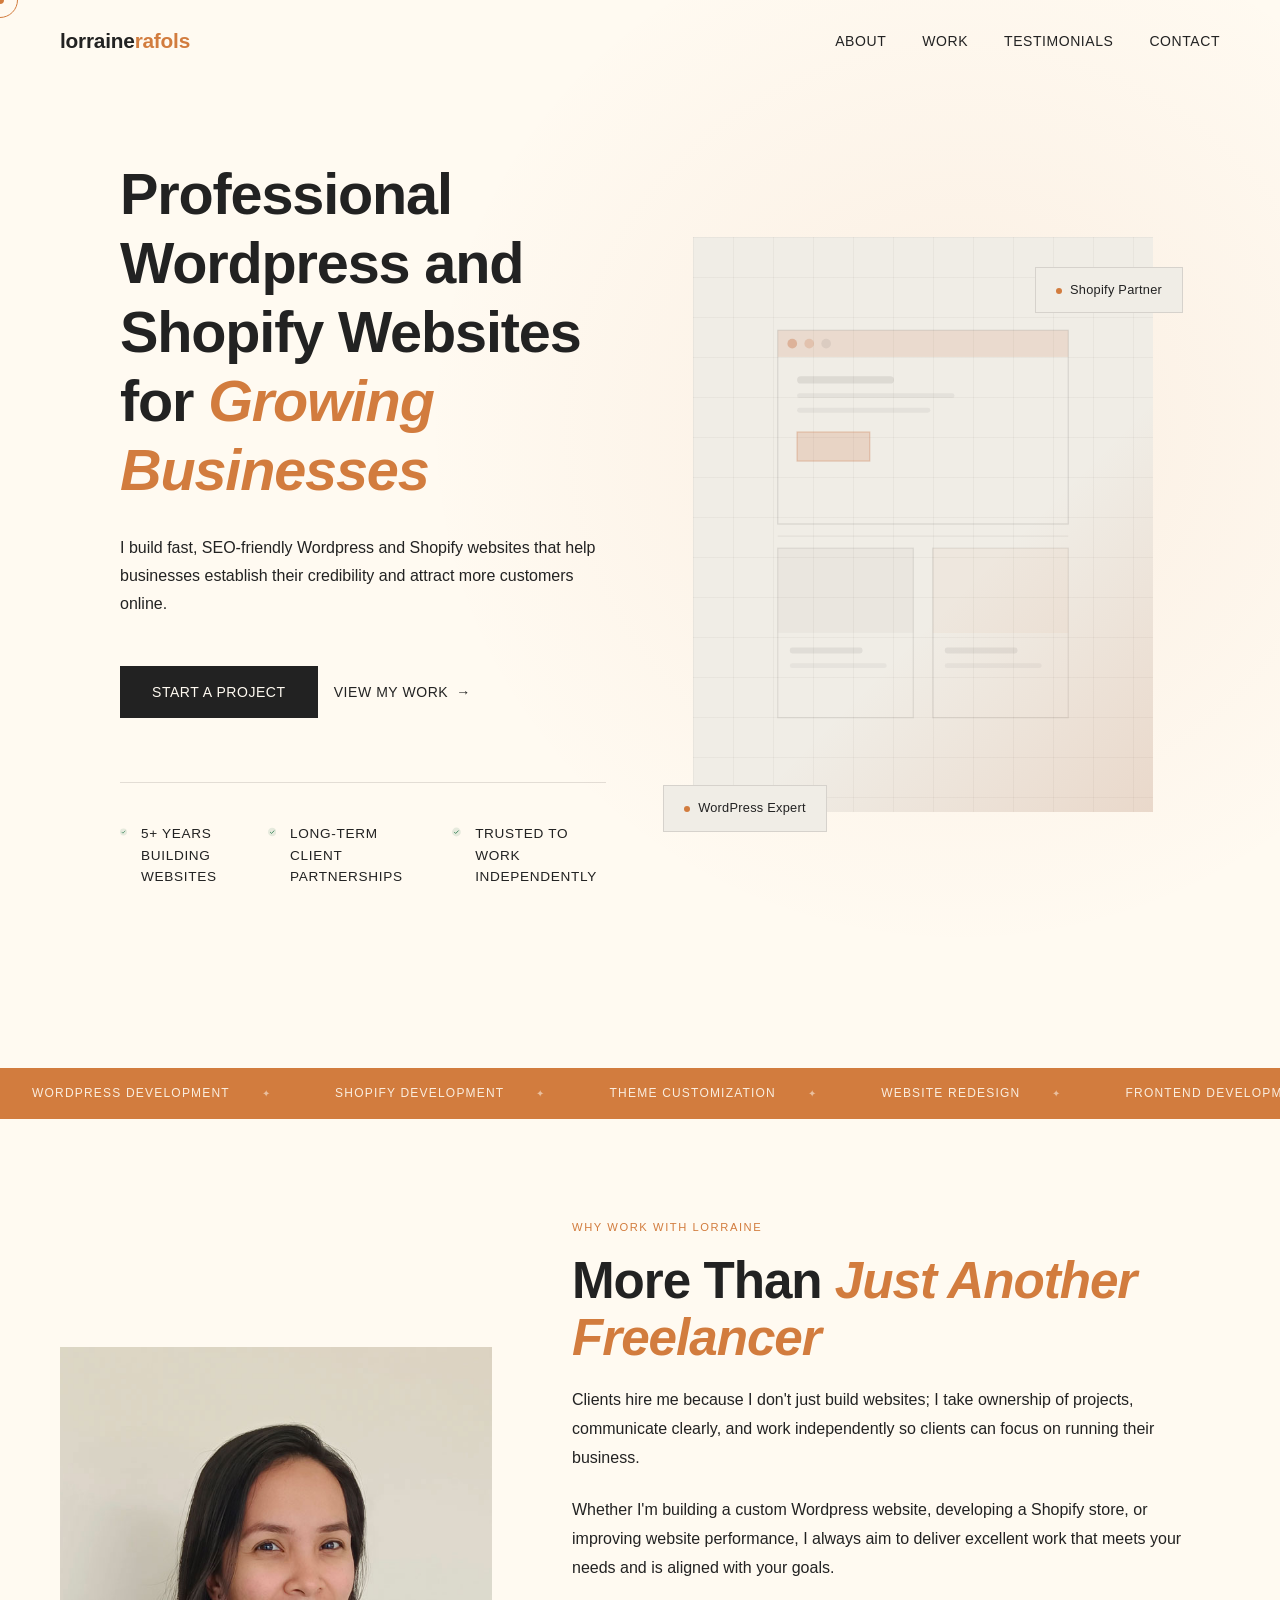
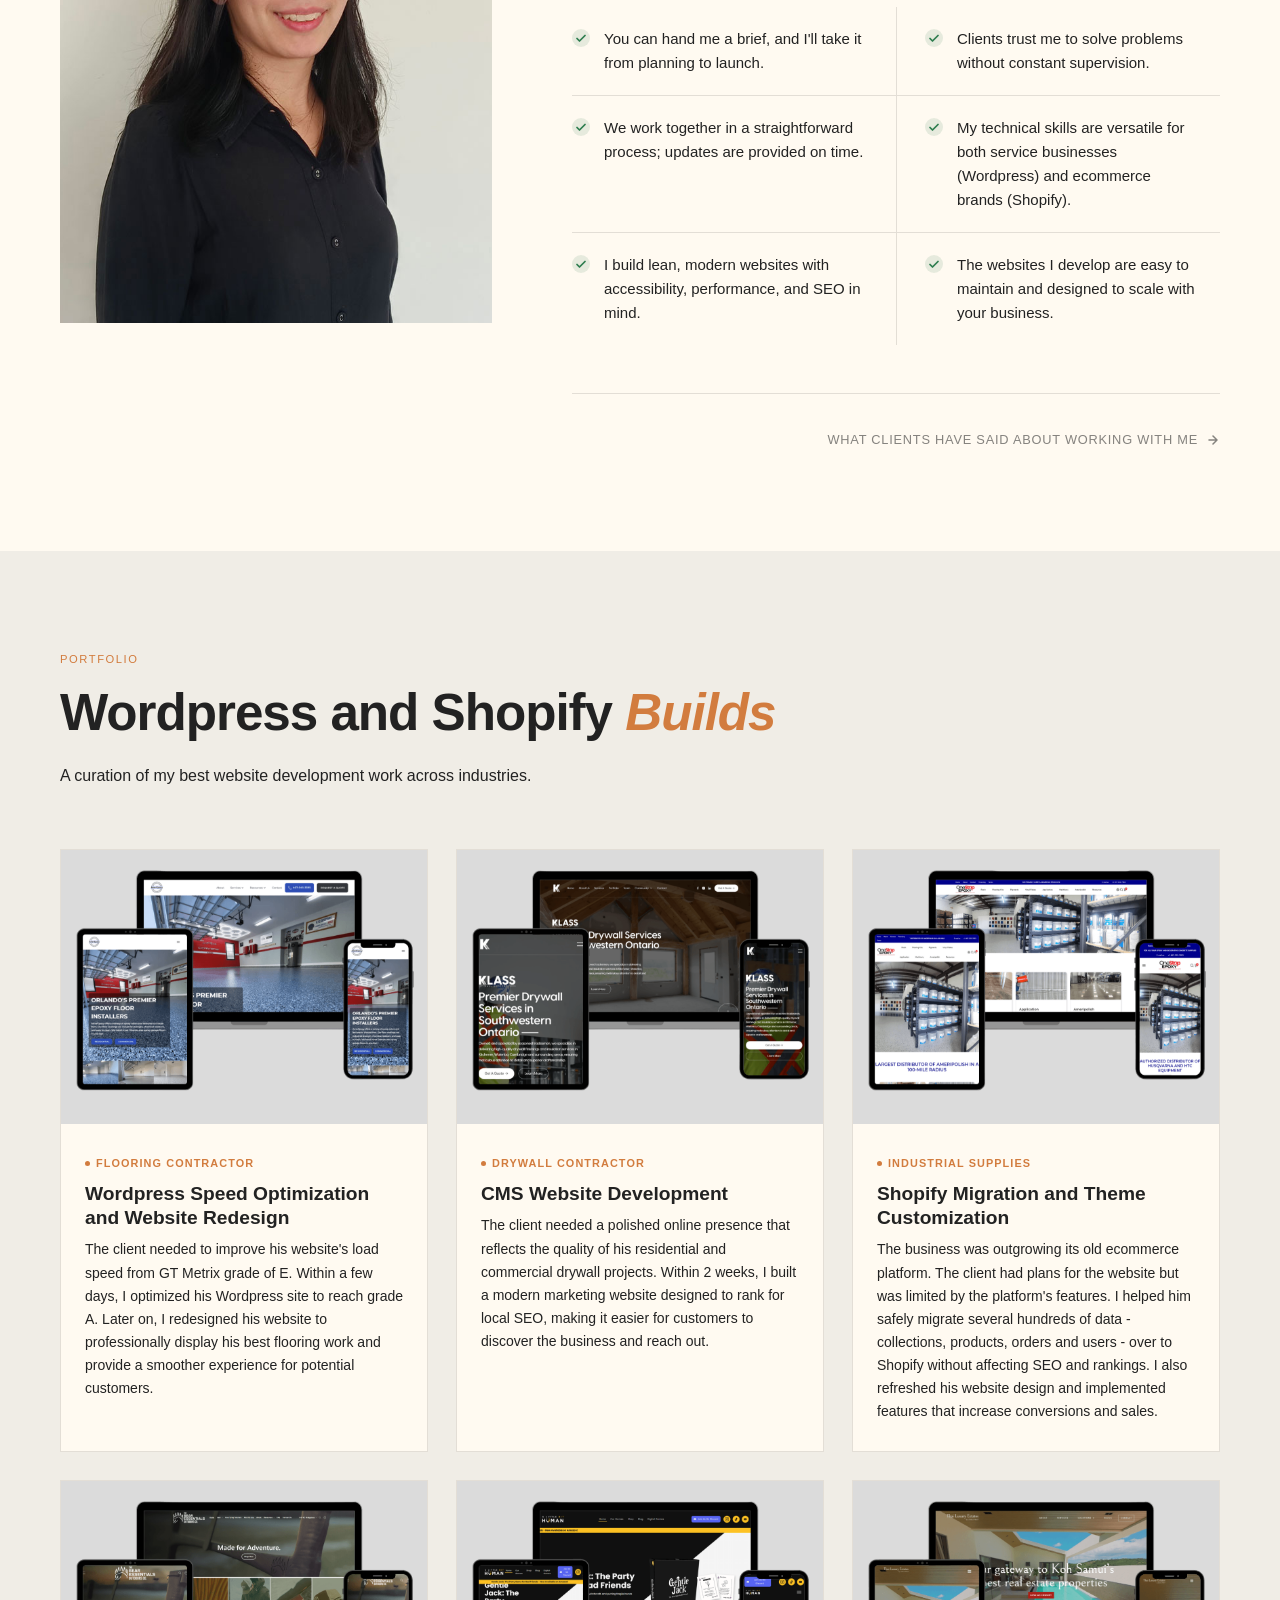
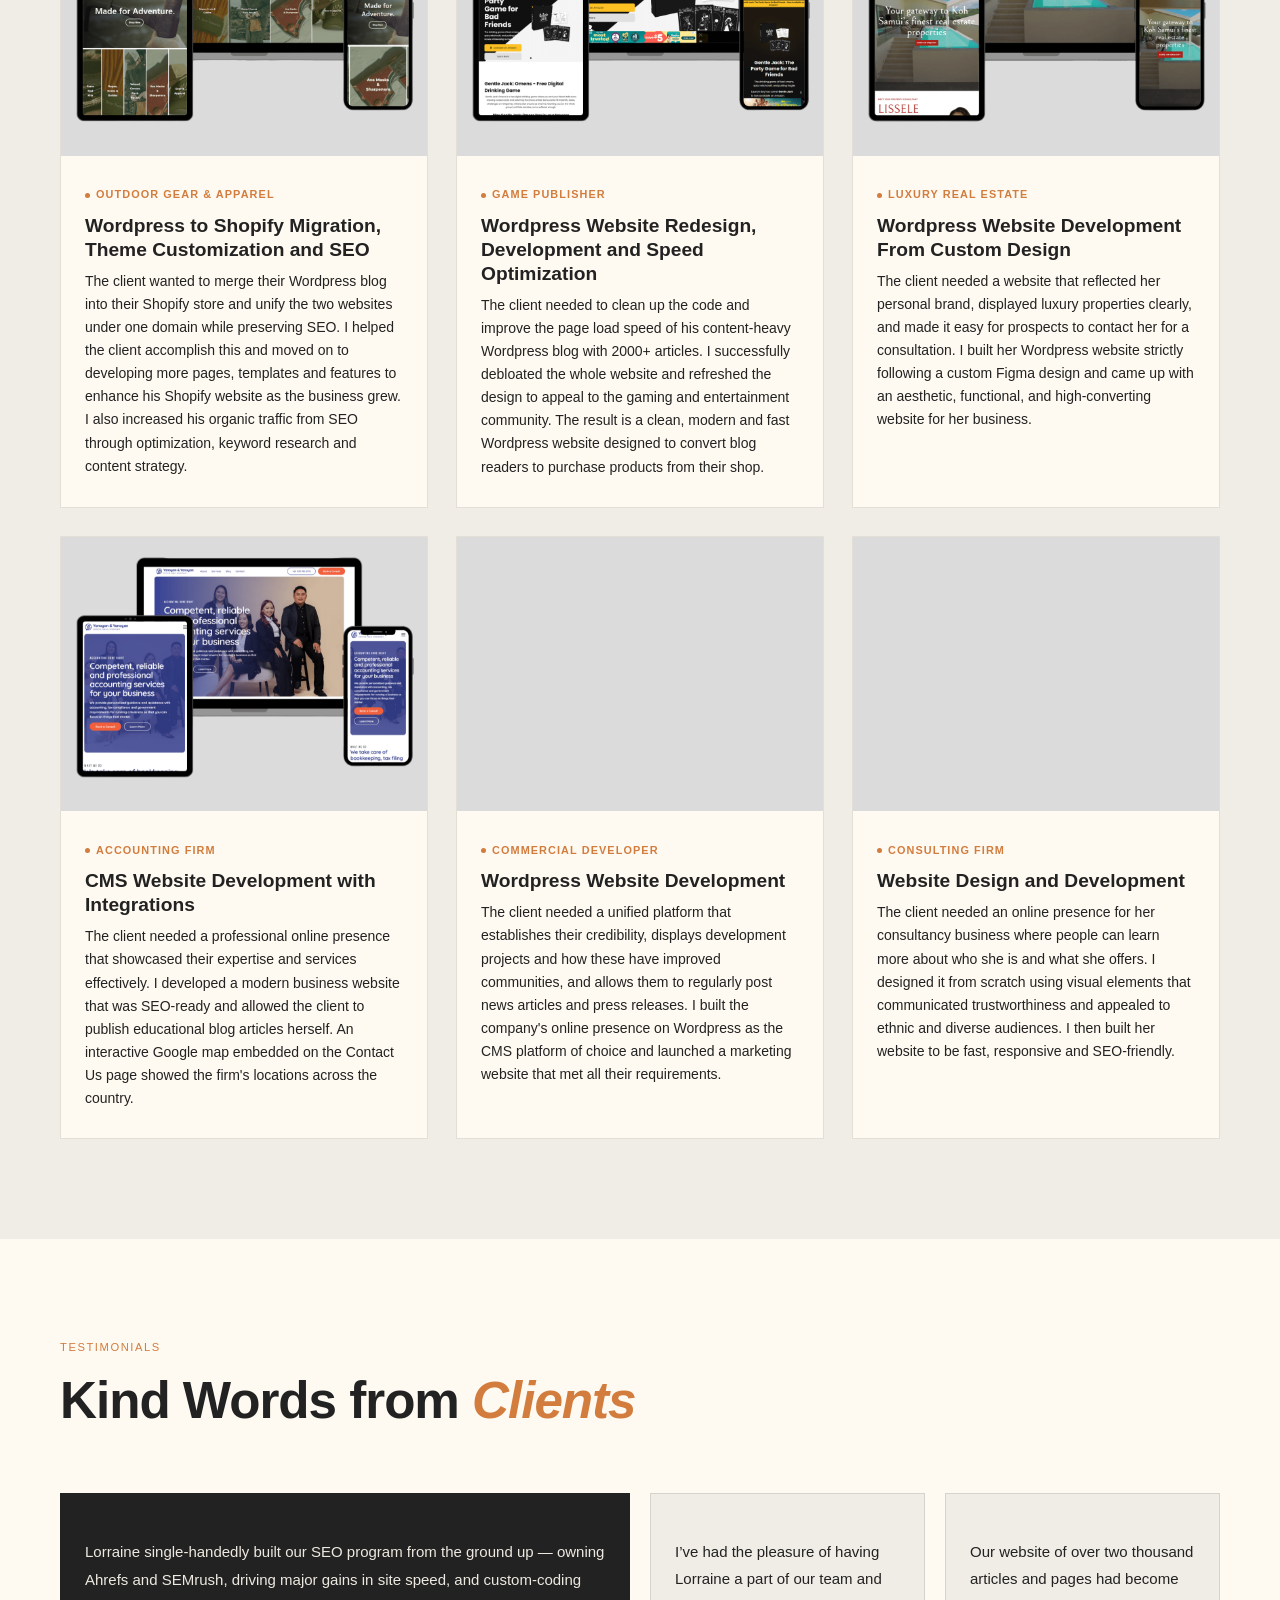
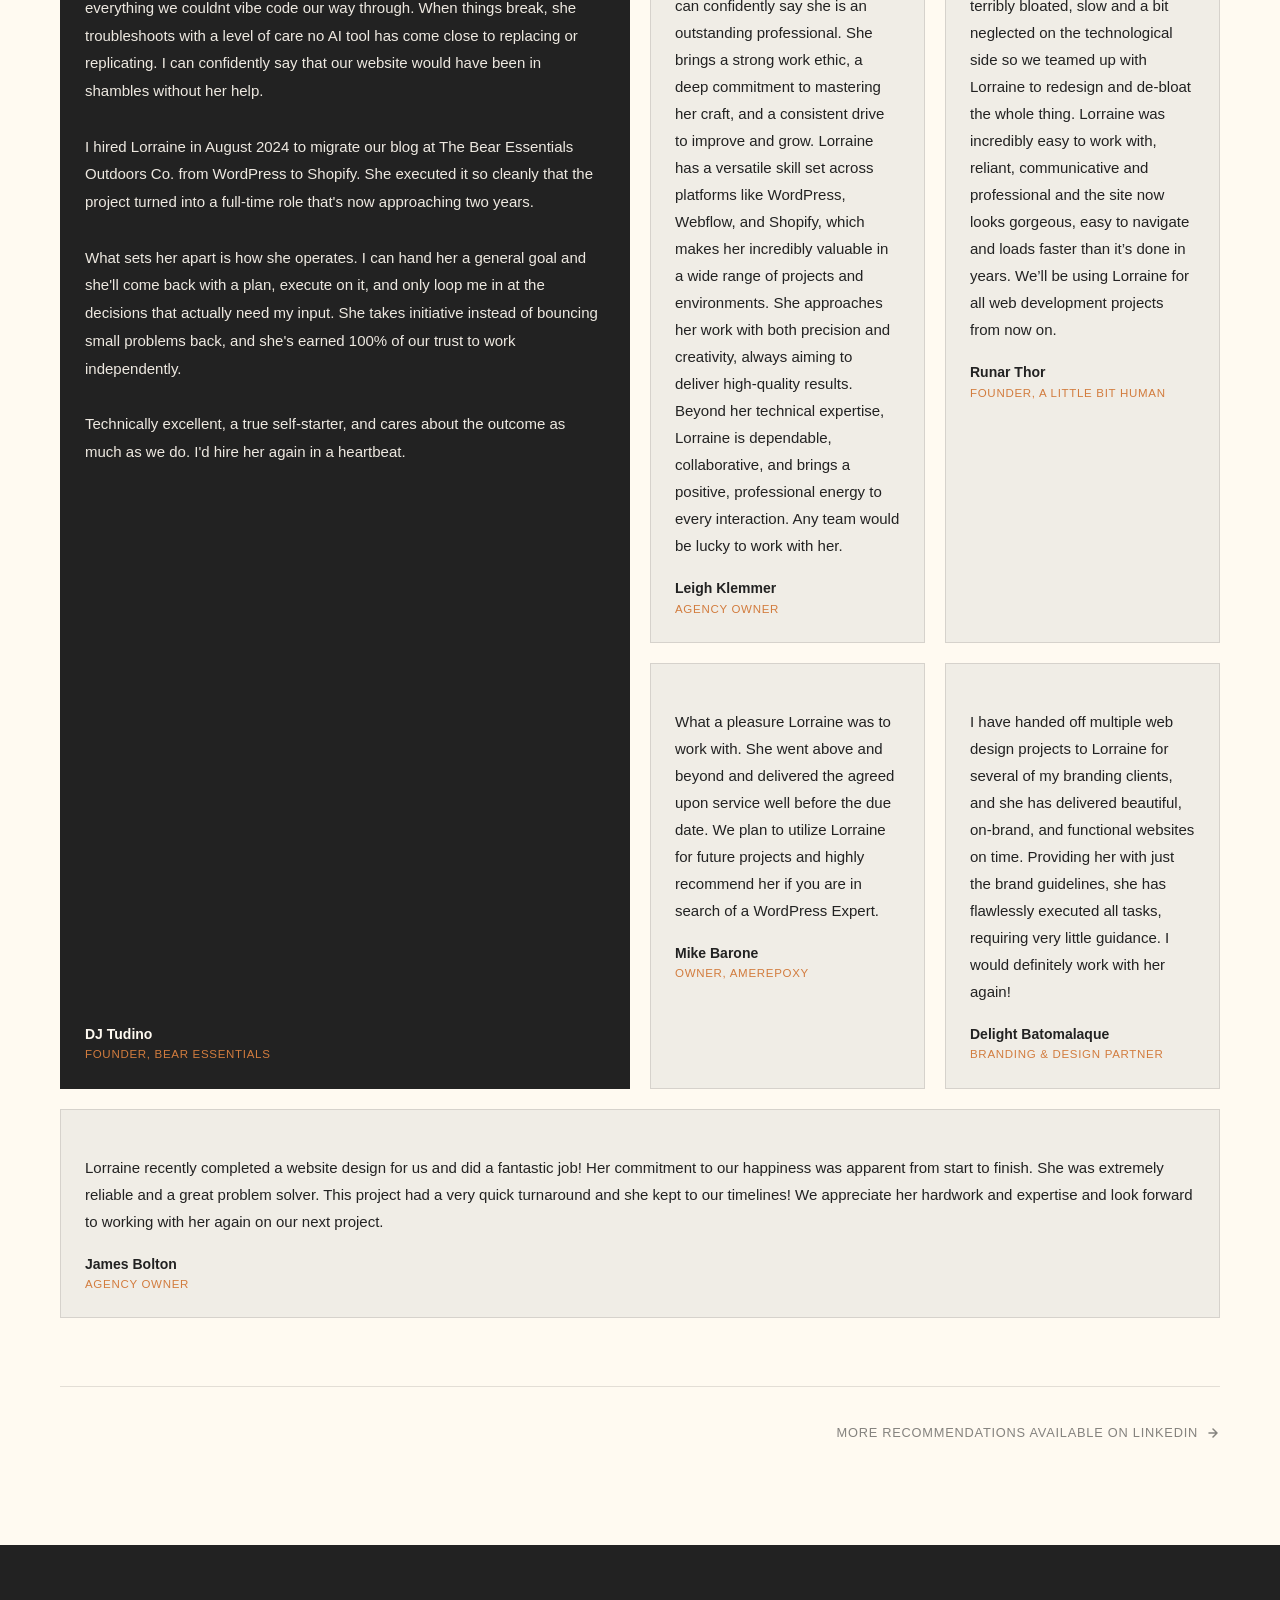
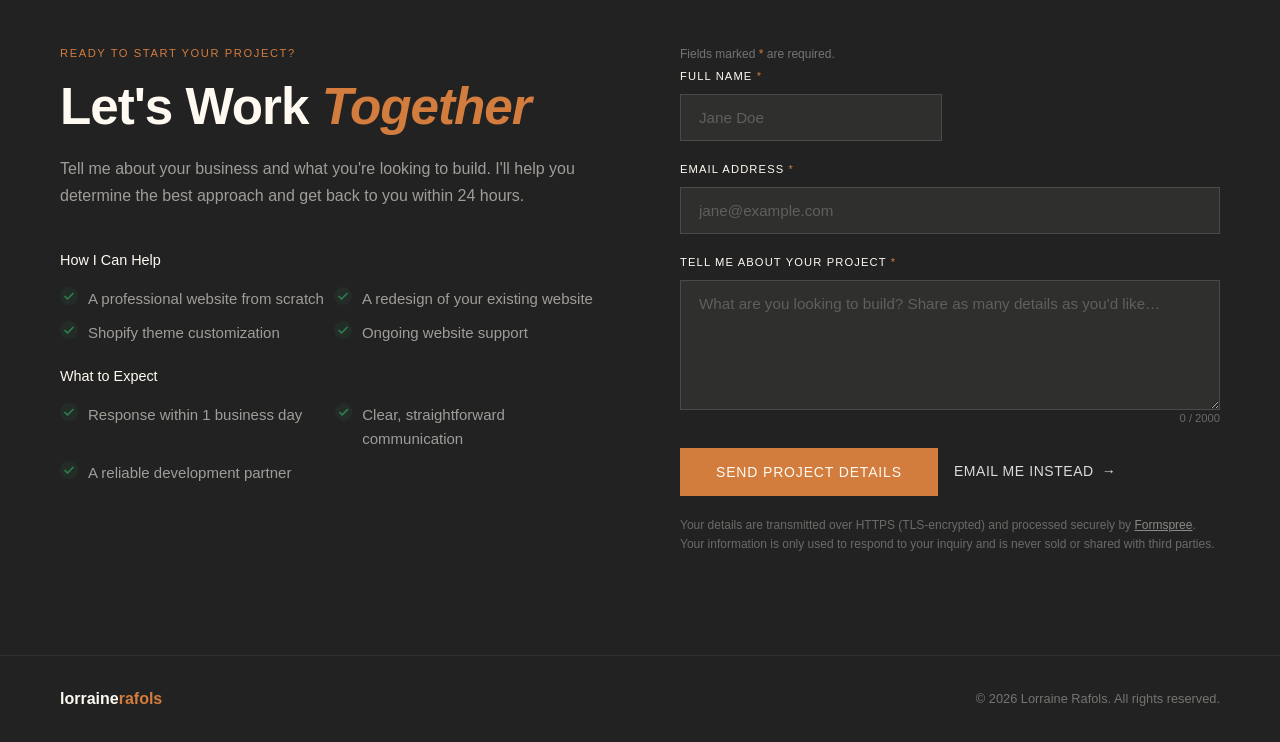
==== commit 3eb7ff72: "Finalize cta contact section" ====
--- a/index.html
+++ b/index.html
@@ -485,34 +485,56 @@
 
 <section id="contact" aria-labelledby="contact-heading">
   <div class="contact-left">
-    <p class="section-label">Get in Touch</p>
-    <h2 class="section-title" id="contact-heading">Let's build<br>something great.</h2>
-    <p class="contact-sub">Ready to start your next project? Tell me a bit about what you need and I'll get back to you within 24 hours.</p>
+    <p class="section-label">Ready to start your project?</p>
+    <h2 class="section-title" id="contact-heading">Let's Work <em style="font-style:italic;color:var(--terra)">Together</em></h2>
+    <p class="contact-sub">Tell me about your business and what you're looking to build. I'll help you determine the best approach and get back to you within 24 hours.</p>
     <div class="contact-detail">
      
-      <div class="contact-detail-text"><strong>Available for</strong>
-          <svg width="18" height="18" viewBox="0 0 18 18" fill="none" xmlns="http://www.w3.org/2000/svg" focusable="false">
-            <circle cx="9" cy="9" r="9" fill="#2E7D4F" fill-opacity="0.12"/>
-            <path d="M5 9.5L7.5 12L13 6.5" stroke="#2E7D4F" stroke-width="1.75" stroke-linecap="round" stroke-linejoin="round"/>
-          </svg>
-      <span>Wordpress Development</span> 
-          <svg width="18" height="18" viewBox="0 0 18 18" fill="none" xmlns="http://www.w3.org/2000/svg" focusable="false">
-            <circle cx="9" cy="9" r="9" fill="#2E7D4F" fill-opacity="0.12"/>
-            <path d="M5 9.5L7.5 12L13 6.5" stroke="#2E7D4F" stroke-width="1.75" stroke-linecap="round" stroke-linejoin="round"/>
-          </svg>
-        <span>Shopify Development </span>
-          <svg width="18" height="18" viewBox="0 0 18 18" fill="none" xmlns="http://www.w3.org/2000/svg" focusable="false">
-            <circle cx="9" cy="9" r="9" fill="#2E7D4F" fill-opacity="0.12"/>
-            <path d="M5 9.5L7.5 12L13 6.5" stroke="#2E7D4F" stroke-width="1.75" stroke-linecap="round" stroke-linejoin="round"/>
-          </svg>
-        <span>White-label Agency Work</span>
-      
+      <div class="contact-detail-text"><strong>How I Can Help</strong>
+        <ul class="cta-list reveal reveal-delay-1" aria-label="Website Development Services">
+      <li class="cta-item"><svg width="18" height="18" viewBox="0 0 18 18" fill="none" xmlns="http://www.w3.org/2000/svg" focusable="false">
+            <circle cx="9" cy="9" r="9" fill="#2E7D4F" fill-opacity="0.12"/>
+            <path d="M5 9.5L7.5 12L13 6.5" stroke="#2E7D4F" stroke-width="1.75" stroke-linecap="round" stroke-linejoin="round"/>
+          </svg><span style="color:rgba(245,240,232,0.6);">A professional website from scratch</span></li>
+      <li class="cta-item"><svg width="18" height="18" viewBox="0 0 18 18" fill="none" xmlns="http://www.w3.org/2000/svg" focusable="false">
+            <circle cx="9" cy="9" r="9" fill="#2E7D4F" fill-opacity="0.12"/>
+            <path d="M5 9.5L7.5 12L13 6.5" stroke="#2E7D4F" stroke-width="1.75" stroke-linecap="round" stroke-linejoin="round"/>
+          </svg><span style="color:rgba(245,240,232,0.6);">A redesign of your existing website</span></li>
+      <li class="cta-item"><svg width="18" height="18" viewBox="0 0 18 18" fill="none" xmlns="http://www.w3.org/2000/svg" focusable="false">
+            <circle cx="9" cy="9" r="9" fill="#2E7D4F" fill-opacity="0.12"/>
+            <path d="M5 9.5L7.5 12L13 6.5" stroke="#2E7D4F" stroke-width="1.75" stroke-linecap="round" stroke-linejoin="round"/>
+          </svg><span style="color:rgba(245,240,232,0.6);">Shopify theme customization</span></li>
+      <li class="cta-item"><svg width="18" height="18" viewBox="0 0 18 18" fill="none" xmlns="http://www.w3.org/2000/svg" focusable="false">
+            <circle cx="9" cy="9" r="9" fill="#2E7D4F" fill-opacity="0.12"/>
+            <path d="M5 9.5L7.5 12L13 6.5" stroke="#2E7D4F" stroke-width="1.75" stroke-linecap="round" stroke-linejoin="round"/>
+          </svg><span style="color:rgba(245,240,232,0.6);">Ongoing website support</span></li>
+        </ul>
       </div>
     </div>
     <div class="contact-detail">
-      
-      <div class="contact-detail-text"><strong>Response Time</strong>Within 24 hours</div>
-    </div>
+      <div class="contact-detail-text"><strong>What to Expect</strong>
+          <ul class="cta-list reveal reveal-delay-1" aria-label="Benefits of Working Together">
+      <li class="cta-item">
+          <svg width="18" height="18" viewBox="0 0 18 18" fill="none" xmlns="http://www.w3.org/2000/svg" focusable="false">
+            <circle cx="9" cy="9" r="9" fill="#2E7D4F" fill-opacity="0.12"/>
+            <path d="M5 9.5L7.5 12L13 6.5" stroke="#2E7D4F" stroke-width="1.75" stroke-linecap="round" stroke-linejoin="round"/>
+          </svg>
+      <span style="color:rgba(245,240,232,0.6);">Response within 1 business day</span></li> 
+      <li class="cta-item">    
+      <svg width="18" height="18" viewBox="0 0 18 18" fill="none" xmlns="http://www.w3.org/2000/svg" focusable="false">
+            <circle cx="9" cy="9" r="9" fill="#2E7D4F" fill-opacity="0.12"/>
+            <path d="M5 9.5L7.5 12L13 6.5" stroke="#2E7D4F" stroke-width="1.75" stroke-linecap="round" stroke-linejoin="round"/>
+          </svg>
+        <span style="color:rgba(245,240,232,0.6);">Clear, straightforward communication</span></li>
+      <li class="cta-item">    
+        <svg width="18" height="18" viewBox="0 0 18 18" fill="none" xmlns="http://www.w3.org/2000/svg" focusable="false">
+            <circle cx="9" cy="9" r="9" fill="#2E7D4F" fill-opacity="0.12"/>
+            <path d="M5 9.5L7.5 12L13 6.5" stroke="#2E7D4F" stroke-width="1.75" stroke-linecap="round" stroke-linejoin="round"/>
+          </svg>
+        <span style="color:rgba(245,240,232,0.6);">A reliable development partner</span></li>
+</ul>
+      </div>
+         </div>
   </div>
 
   <div class="contact-right">
@@ -531,28 +553,23 @@
 
       <div class="form-row">
         <div class="form-group">
-          <label for="fname">First Name <abbr title="required">*</abbr></label>
-          <input type="text" id="fname" name="fname" placeholder="Jane"
-            required minlength="2" maxlength="60" autocomplete="given-name" spellcheck="false">
+          <label for="name">Full Name <abbr title="required">*</abbr></label>
+          <input type="text" id="name" name="name" placeholder="Jane Doe"
+            required minlength="2" maxlength="100" autocomplete="full-name" spellcheck="false">
         </div>
-        <div class="form-group">
+        <!--div class="form-group">
           <label for="lname">Last Name <abbr title="required">*</abbr></label>
           <input type="text" id="lname" name="lname" placeholder="Doe"
             required minlength="2" maxlength="60" autocomplete="family-name" spellcheck="false">
-        </div>
+        </div-->
       </div>
       <div class="form-group">
         <label for="email">Email Address <abbr title="required">*</abbr></label>
         <input type="email" id="email" name="email" placeholder="jane@example.com"
           required maxlength="254" autocomplete="email" spellcheck="false">
       </div>
- <div class="form-group">        
-  <input
-  type="text"
-  name="_gotcha"
-  style="display:none"
-></div>
-      <div class="form-group">
+ 
+      <!--div class="form-group">
         <label for="platform">Platform Needed <abbr title="required">*</abbr></label>
         <select id="platform" name="platform" required>
           <option value="" disabled selected>Select a platform…</option>
@@ -561,10 +578,10 @@
           <option value="Shopify">Shopify</option>
           <option value="Not sure yet">Not sure yet</option>
         </select>
-      </div>
+      </div-->
    
       <div class="form-group">
-        <label for="message">Project Details <abbr title="required">*</abbr></label>
+        <label for="message">Tell Me About Your Project <abbr title="required">*</abbr></label>
         <textarea id="message" name="message"
           placeholder="What are you looking to build? Share as many details as you'd like…"
           required minlength="20" maxlength="2000"
@@ -572,11 +589,17 @@
         <div class="char-counter" id="msgCounter" aria-live="polite">0 / 2000</div>
       </div>
       <div class="form-status" id="formStatus" role="alert" aria-live="assertive"></div>
-      <button type="submit" class="btn-submit" id="submitBtn">Send Message</button>
-      <p class="privacy-note">
+      <div class="hero-actions">
+      <button type="submit" class="btn-submit" id="submitBtn">Send Project Details</button>
+       <a href="mailto:workwithraine@gmail.com?subject=Website%20Project%20Inquiry"
+  class="btn-ghost" style="color:#dbdbdb;"
+  aria-label="Send an email to Lorraine Rafols">Email Me Instead</a>
+      </div>
+       <p class="privacy-note">
         Your details are transmitted over HTTPS (TLS-encrypted) and processed securely by <a href="https://formspree.io/security" target="_blank" rel="noopener noreferrer">Formspree</a>. Your information is only used to respond to your inquiry and is never sold or shared with third parties.
       </p>
     </form>
+    
   </div>
 </section>
 
--- a/styles.css
+++ b/styles.css
@@ -201,6 +201,10 @@
   animation: fadeUp 0.7s var(--ease-out) 0.8s forwards;
 }
  
+@media (max-width: 768px) {
+  .hero-stats { flex-direction: column; gap: 24px; }
+}
+
 .stat-num { font-family: var(--ff-display); font-size: 2rem; font-weight: 700; color: var(--ink); line-height: 1; }
 .stat-label { font-size: 0.85rem; color: var(--ink-soft); letter-spacing: 0.05em; text-transform: uppercase;
 display: flex; flex-direction: row; align-items: flex-start; justify-content: flex-start; gap: 14px;
@@ -357,7 +361,7 @@
 .tcard {
   background: var(--white);
   border: 1px solid var(--border);
-  padding: 40px 36px 36px;
+  padding: 24px;
   position: relative;
   transition: transform 0.4s var(--ease-out), box-shadow 0.4s;
 }
@@ -366,20 +370,12 @@
   transform: translateY(-4px);
   box-shadow: 0 20px 48px rgba(26,23,20,0.08);
 }
-/*
-.testimonials-left {
-  grid-row: 1;
-  display: flex;
-  flex-direction: column;
-  gap: 20px;
-    align-self: stretch;
-}
-*/
+
 .tcard--featured {
   grid-row: 1;
   background: var(--ink);
   border-color: var(--ink);
-  padding: 52px 44px 44px;
+  padding: 24px;
   align-self: stretch; /* fills full height of the row */
   display: flex;
   flex-direction: column;
@@ -393,7 +389,7 @@
 
 .tcard--featured .tcard-text {
   color: rgba(255,250,241,0.92);
-  font-size: 1.05rem;
+  font-size: 0.9375rem;
 }
 
 .tcard--featured .tcard-divider {
@@ -413,13 +409,12 @@
   font-size: 0.9375rem;
   line-height: 1.8;
   color: var(--ink);
-  margin-top: 36px; /* clears the quote mark */
-  margin-bottom: 28px;
+ margin: 20px 0; 
   position: relative;
 }
 
 .tcard-text--featured {
-  font-size: 1.05rem;
+  font-size: 0.9375rem;
   line-height: 1.85;
   flex: 1;
 }
@@ -455,19 +450,12 @@
 
 /* Smaller padding for grid cards */
 .testimonials-grid .tcard {
-  padding: 28px 24px 24px;
+  padding: 24px;
 }
 
 .testimonials-grid .tcard-text {
-  font-size: 0.875rem;
-  margin-top: 28px;
-  margin-bottom: 20px;
-}
-
-.testimonials-grid .tcard-quote-mark {
-  font-size: 3.5rem;
-  top: 12px;
-  left: 20px;
+  font-size: 0.9375rem;
+  margin: 20px 0;
 }
 
 .testimonials-james {
@@ -521,10 +509,6 @@
    display: flex;
     flex-direction: column;
   }
-
-  /*.tcard--featured, .testimonials-grid {
-    grid-template-columns: 1fr;
-  }*/
 
   .testimonials-linkedin {
     text-align: left;
@@ -639,15 +623,37 @@
 .contact-sub { color: rgba(245,240,232,0.6); font-size: 1rem; line-height: 1.7; margin-bottom: 40px; }
 .contact-detail { display: flex; gap: 16px; margin-bottom: 20px; align-items: center; }
 .contact-detail-icon { width: 44px; height: 44px; border: 1px solid rgba(245,240,232,0.15); display: flex; align-items: center; justify-content: center; flex-shrink: 0; font-size: 0.9rem; }
-.contact-detail-text { font-size: 0.9rem; color: rgba(245,240,232,0.7); }
-.contact-detail-text strong { display: block; color: var(--cream); font-weight: 500; margin-bottom: 2px; }
+.contact-detail-text { font-size: 0.9rem; color: var(--cream); }
+.contact-detail-text strong { display: block; color: var(--cream); font-weight: 500; margin-bottom: 15px; }
+
+.cta-list {
+  list-style: none;
+  margin: 0;
+  padding: 0;
+  display: grid;
+  grid-template-columns: 1fr 1fr;
+  gap: 10px;
+}
+ 
+.cta-item {
+  display: flex;
+  align-items: flex-start;
+  gap: 10px;
+  font-size: 0.9375rem;
+  line-height: 1.6;
+  color: var(--white);
+}
+
+@media (max-width: 900px) {
+.cta-list {grid-template-columns: 1fr;
+} }
 
 .contact-form { display: flex; flex-direction: column; gap: 20px; }
 .required-note { font-size: 0.75rem; color: rgba(245,240,232,0.4); margin-bottom: 4px; }
 abbr[title] { text-decoration: none; color: var(--terra-light); }
 .form-row { display: grid; grid-template-columns: 1fr 1fr; gap: 16px; }
 .form-group { display: flex; flex-direction: column; gap: 8px; }
-.form-group label { font-size: 0.7rem; letter-spacing: 0.1em; text-transform: uppercase; color: rgba(245,240,232,0.55); font-weight: 500; }
+.form-group label { font-size: 0.7rem; letter-spacing: 0.1em; text-transform: uppercase; color: var(--cream); font-weight: 500; }
 .form-group input,
 .form-group textarea,
 .form-group select {
@@ -799,7 +805,7 @@
   .nav-toggle { display: flex; } 
   */
   #hero { grid-template-columns: 1fr; min-height: auto; }
-  .hero-left { padding: 110px 24px 48px; }
+  .hero-left { padding: 110px 0 48px; }
   .hero-right { display: none; }
   section { padding: 64px 24px; }
   #work { padding: 64px 24px; }
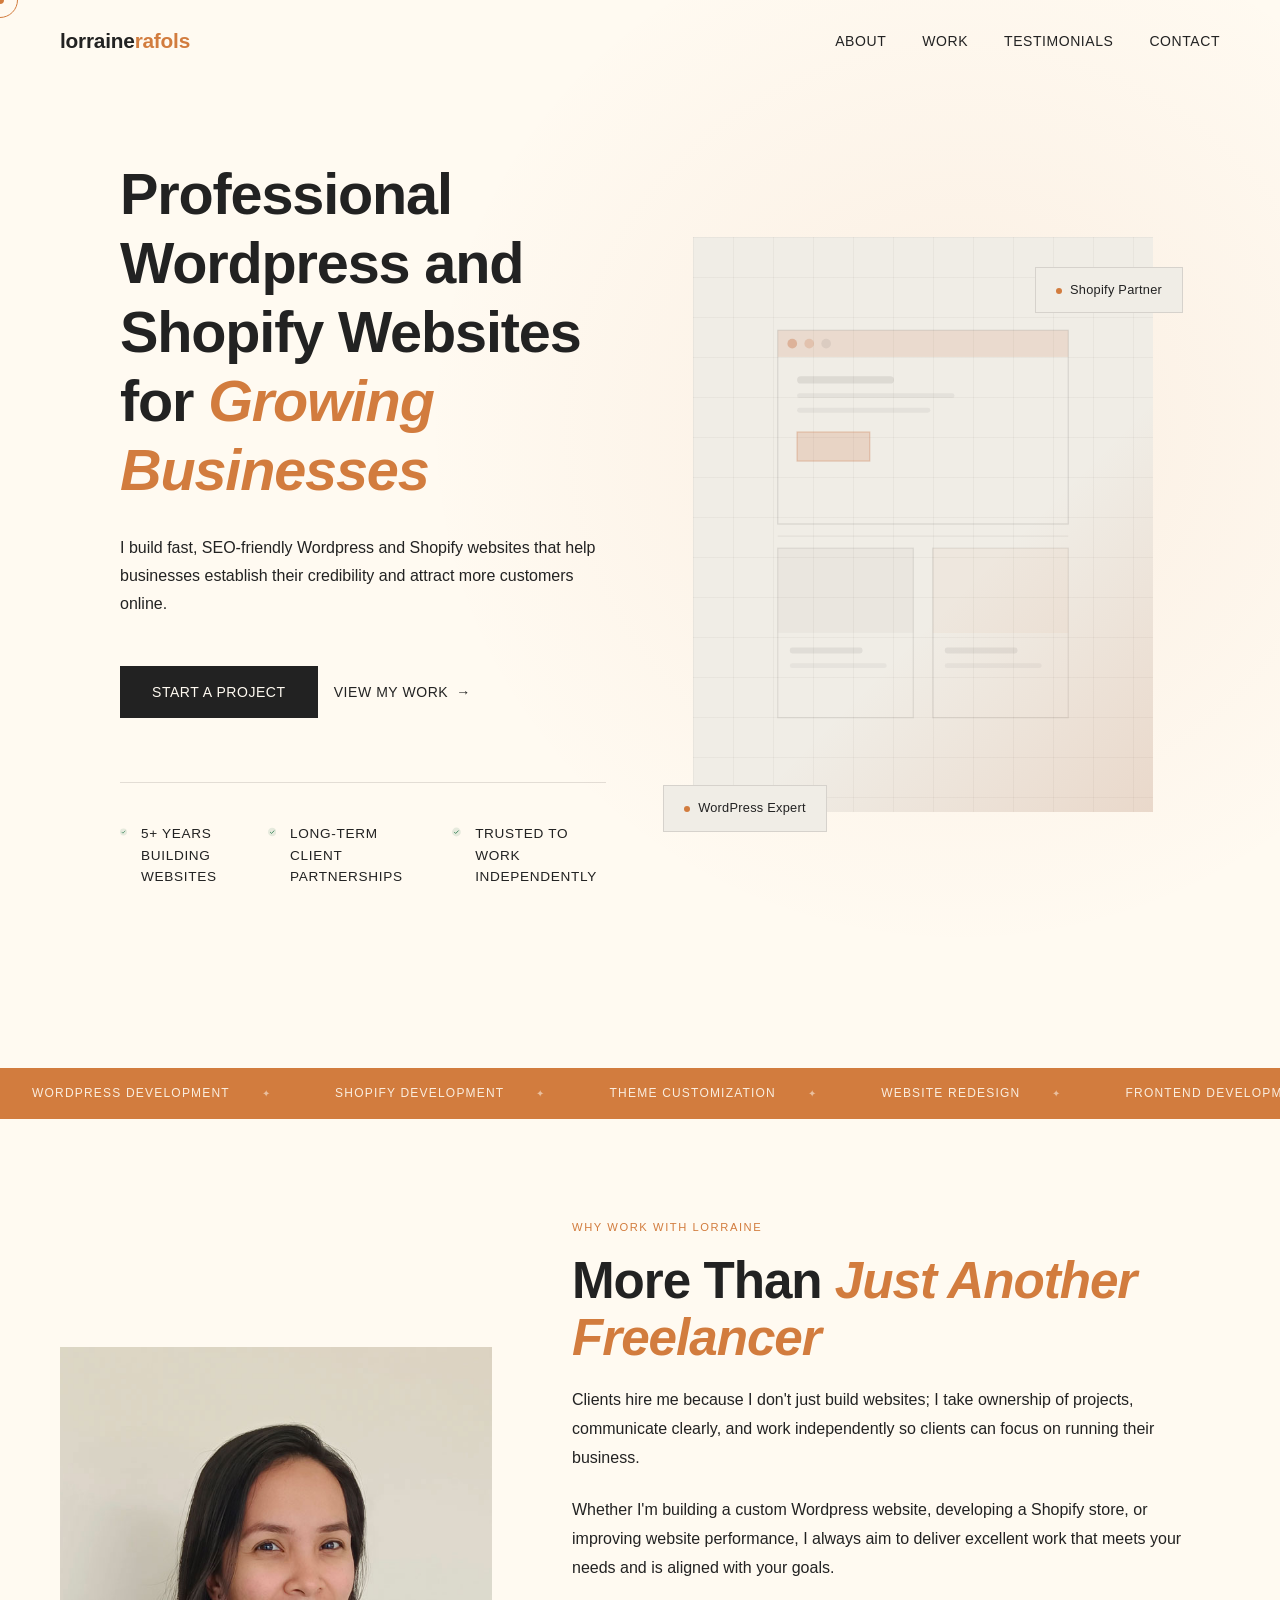
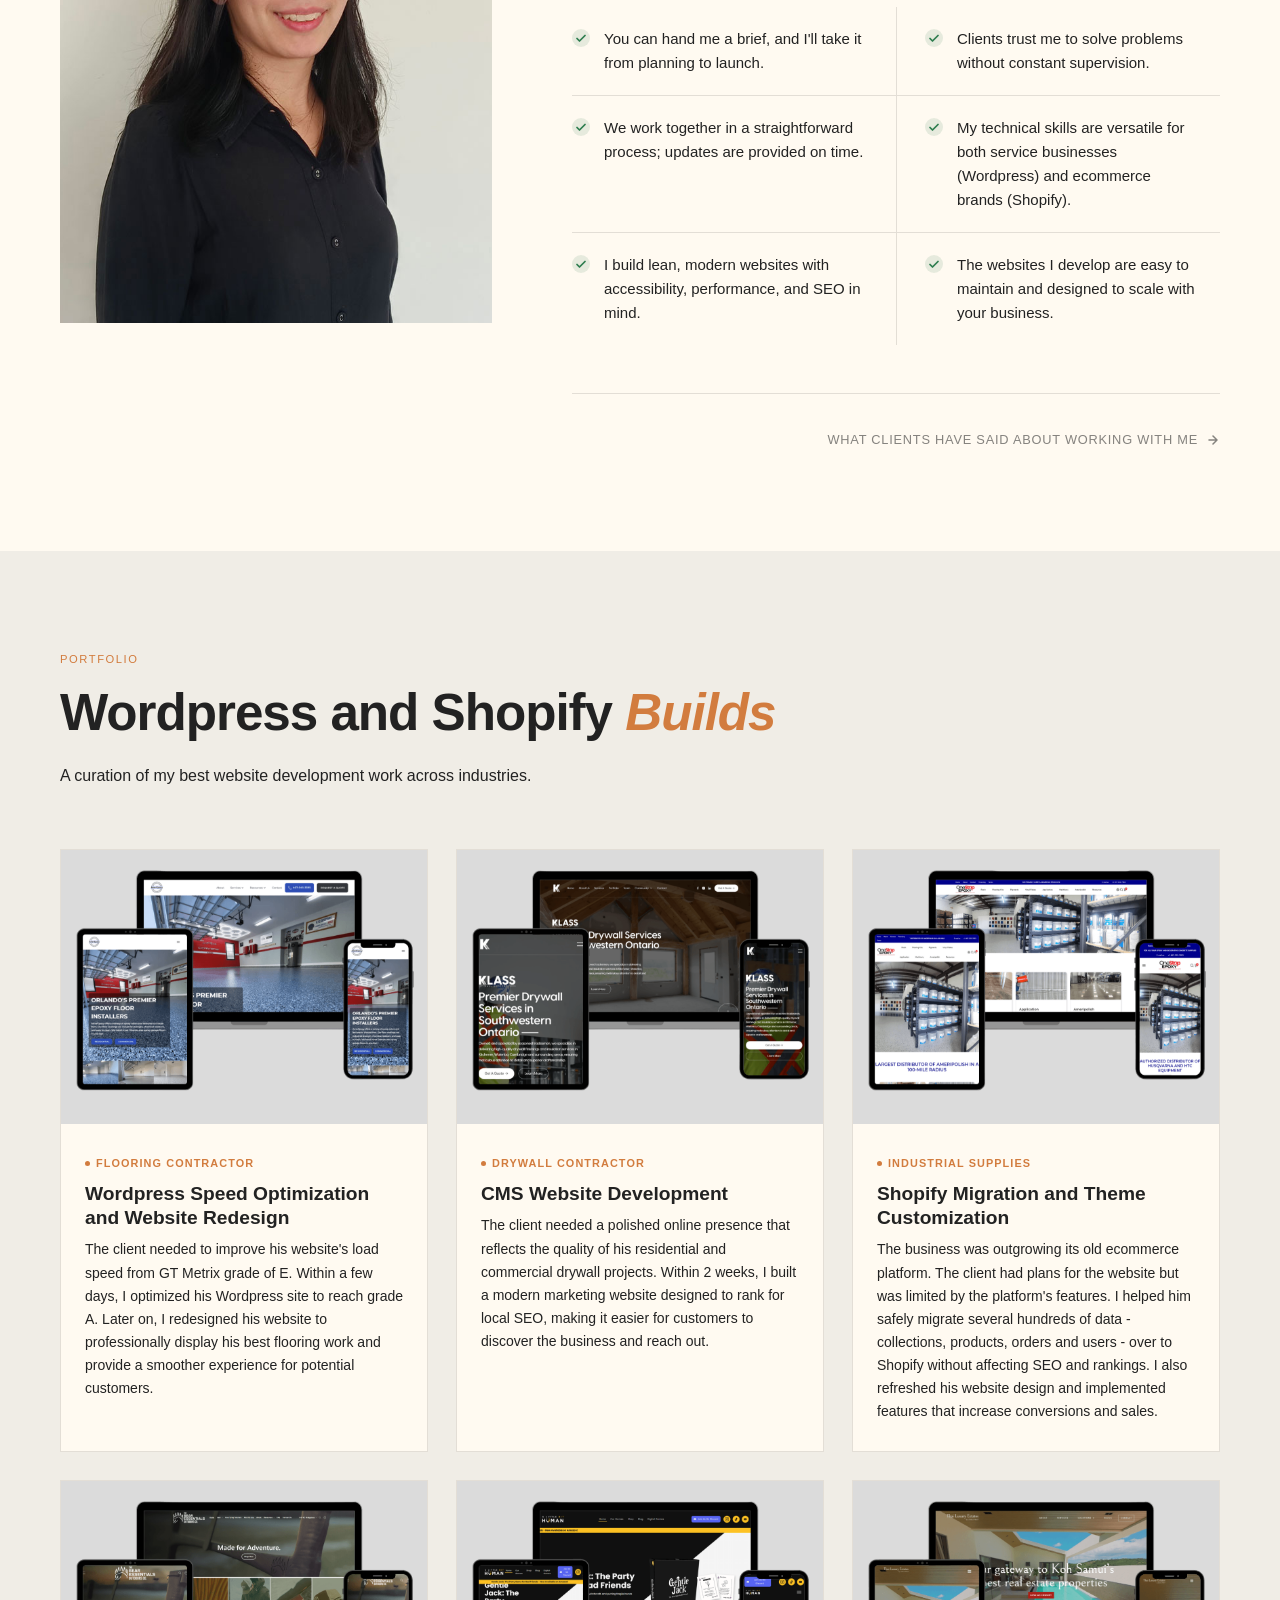
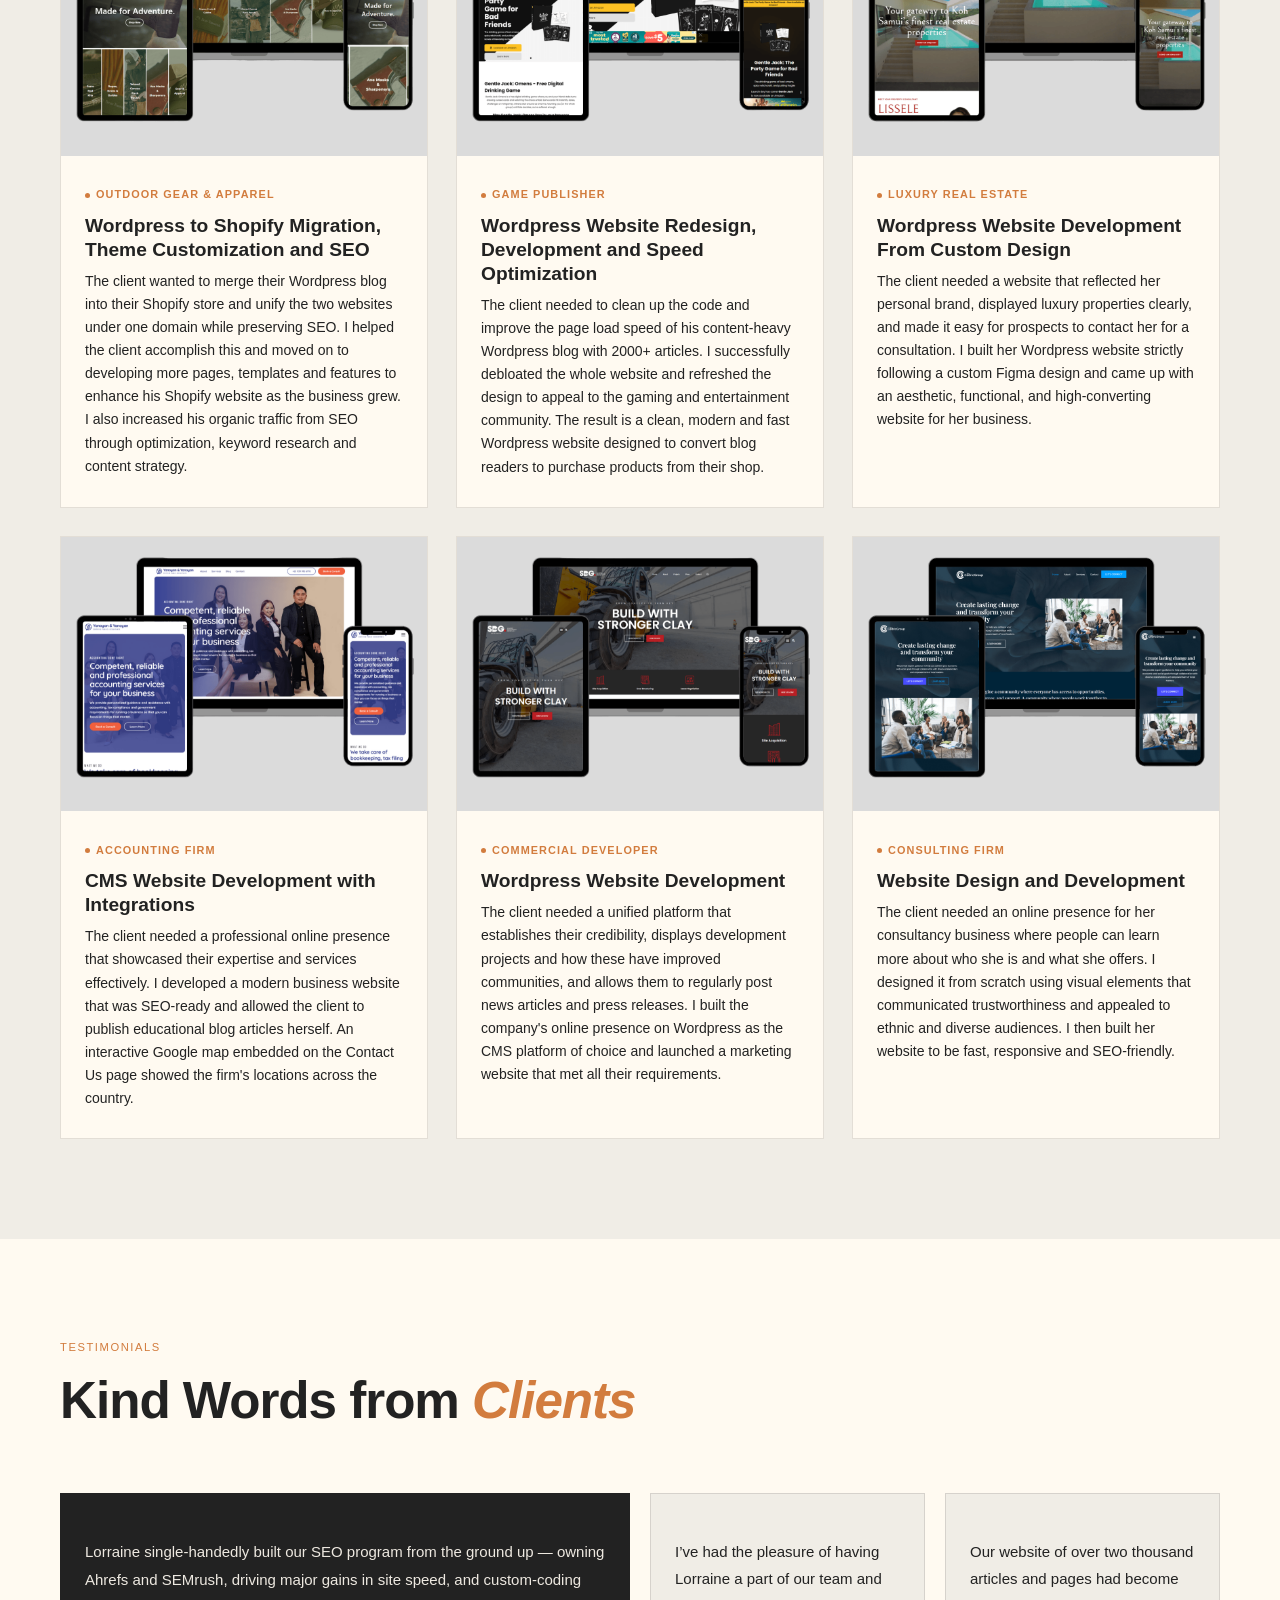
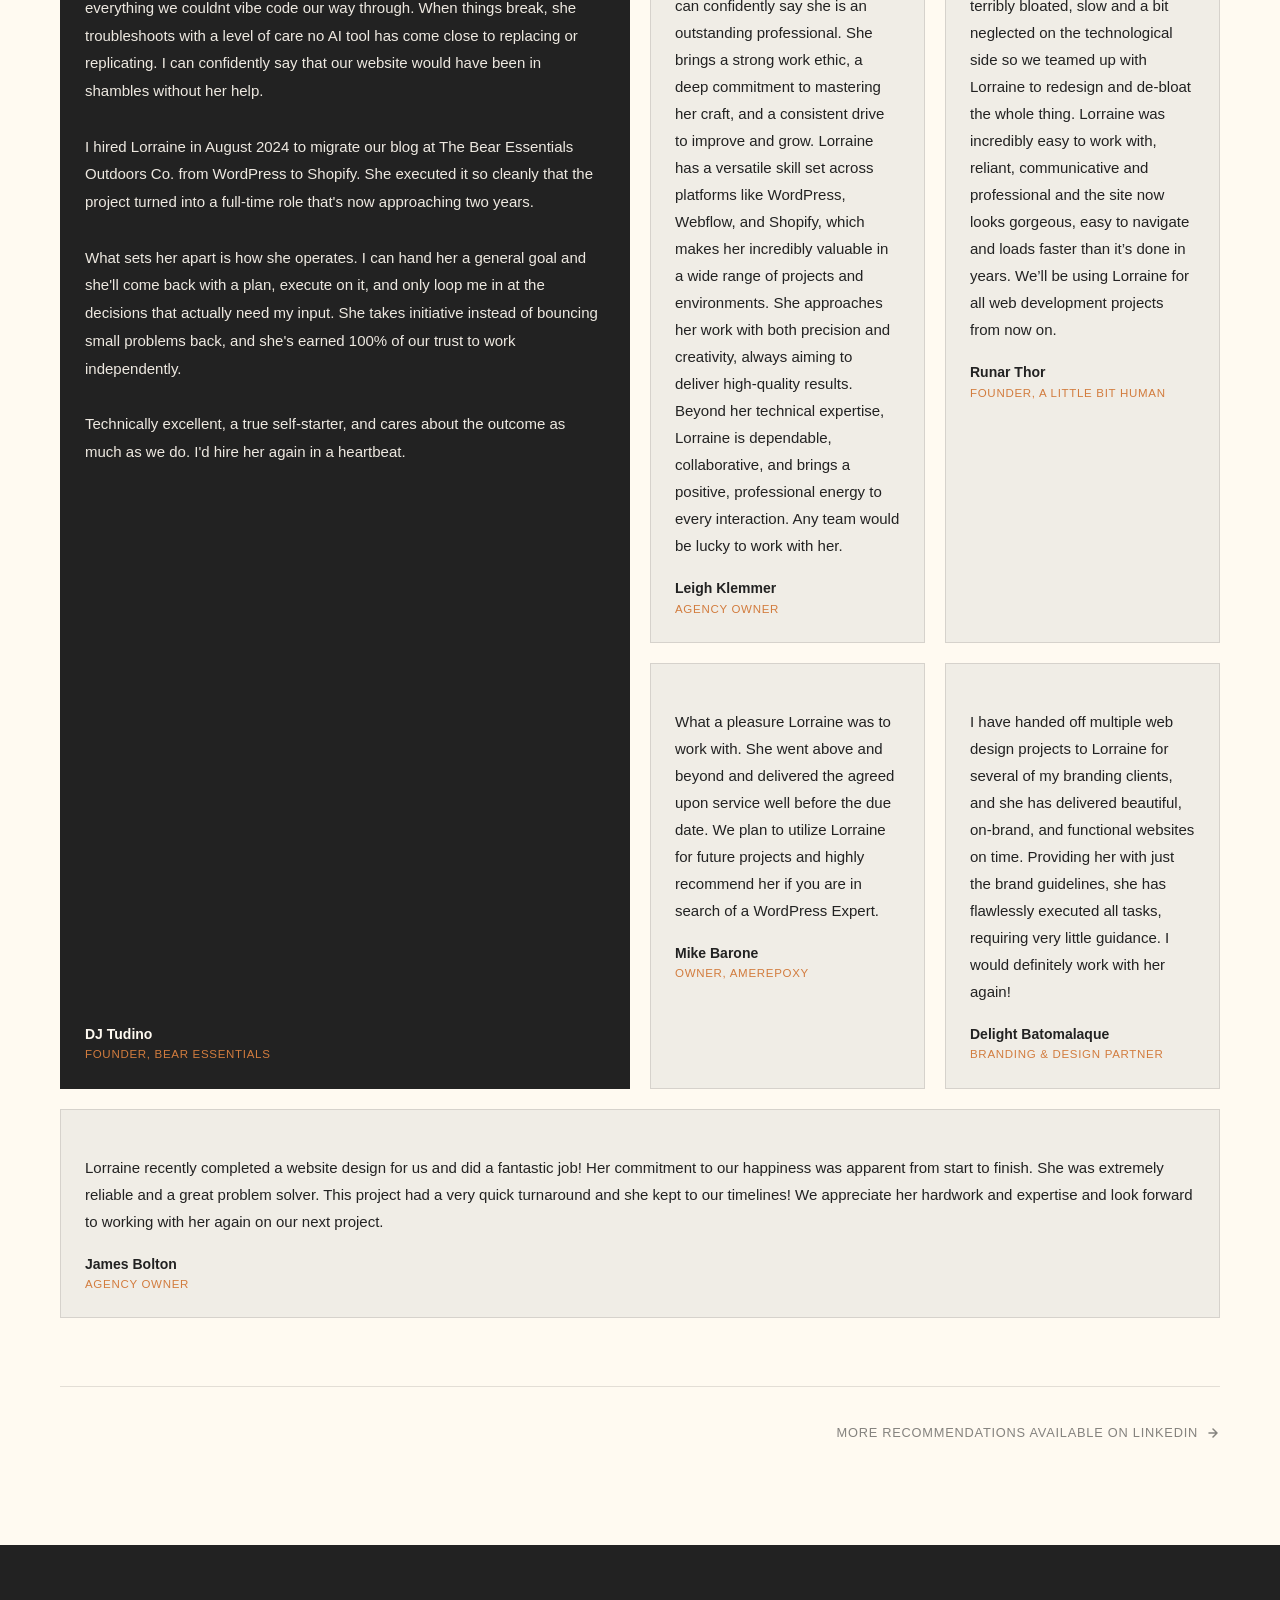
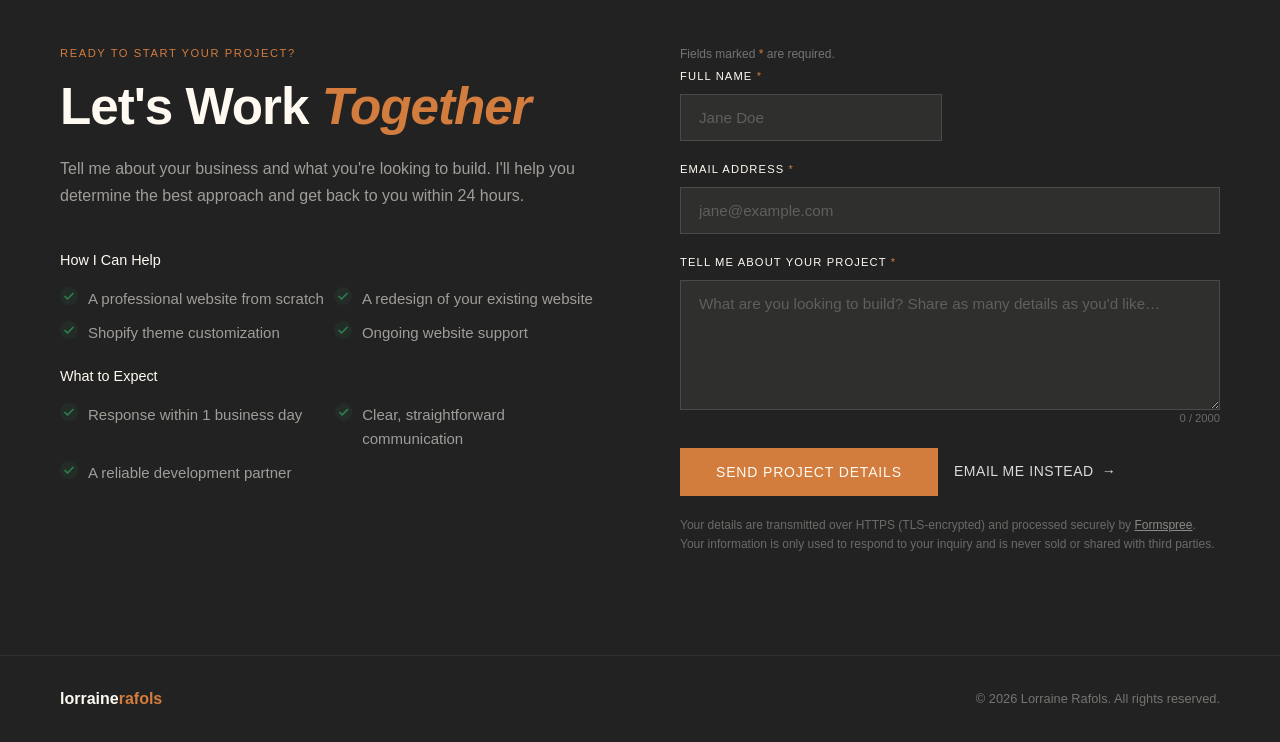
==== commit 01d9fad6: "Added favicon and open graph img" ====
--- a/index.html
+++ b/index.html
@@ -14,11 +14,12 @@
 <meta name="author" content="Lorraine Rafols">
 <meta name="robots" content="index, follow, max-snippet:-1, max-image-preview:large, max-video-preview:-1">
 <link rel="canonical" href="https://lorrainerafols.com/">
+<link rel="icon" type="image/png" href="assets/lorraine-rafols-fav.jpg">
 <meta property="og:type" content="website">
 <meta property="og:url" content="https://lorrainerafols.com/">
 <meta property="og:title" content="Lorraine Rafols | Wordpress and Shopify Web Developer Philippines">
 <meta property="og:description" content="Lorraine Rafols is a Wordpress and Shopify Developer who helps growing businesses in the Philippines and abroad establish credibility and attract more customers online.">
-<!-- <meta property="og:image" content="https://workwithraine.com/og-image.jpg"> -->
+<meta property="og:image" content="https://lorrainerafols.com/lorraine-rafols-og.jpg"> 
 <meta property="og:image:width" content="1200">
 <meta property="og:image:height" content="630">
 <meta property="og:locale" content="en_PH">
@@ -26,7 +27,7 @@
 <meta name="twitter:card" content="summary_large_image">
 <meta name="twitter:title" content="Lorraine Rafols | Wordpress and Shopify Web Developer Philippines">
 <meta name="twitter:description" content="Lorraine Rafols is a Wordpress and Shopify Developer who helps growing businesses in the Philippines and abroad establish credibility and attract more customers online.">
-<!-- <meta name="twitter:image" content="https://workwithraine.com/og-image.jpg"> -->
+<meta name="twitter:image" content="https://lorrainerafols.com/lorraine-rafols-og.jpg"> 
 
 <script type="application/ld+json">
 {
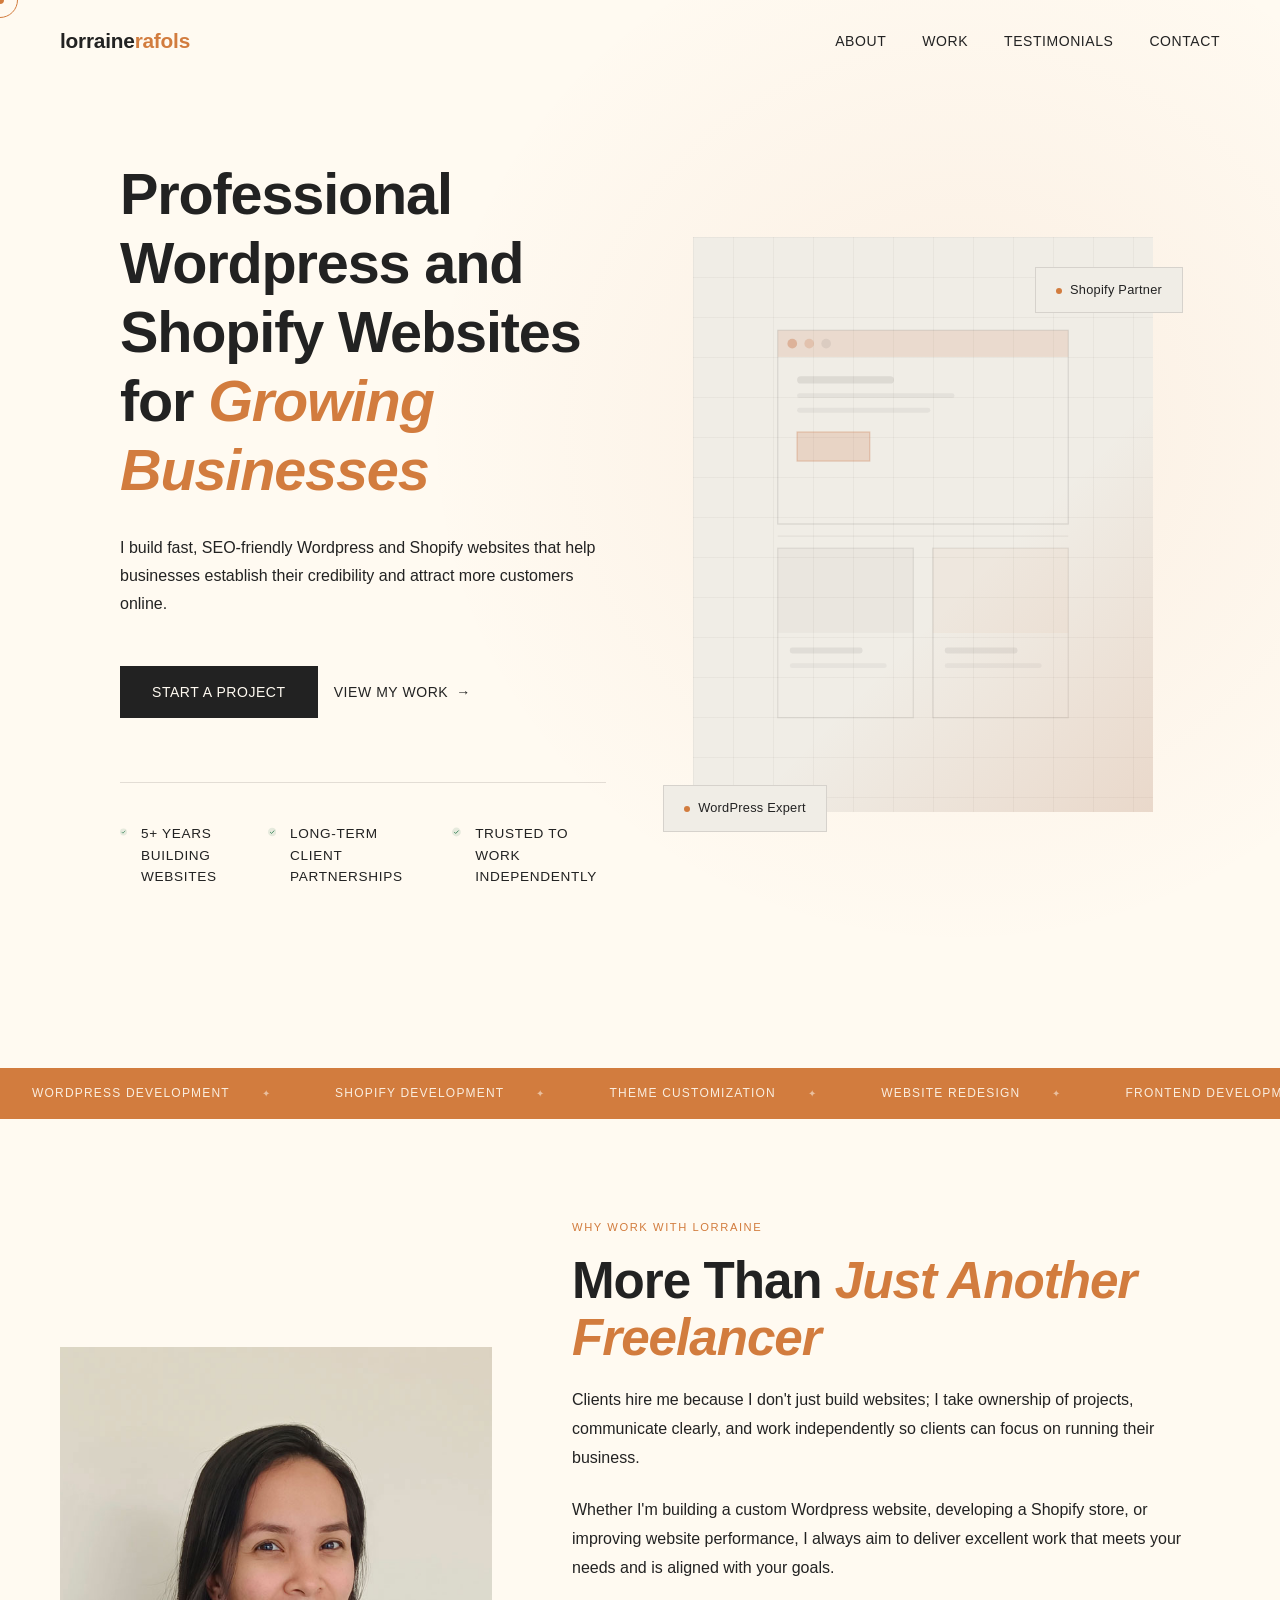
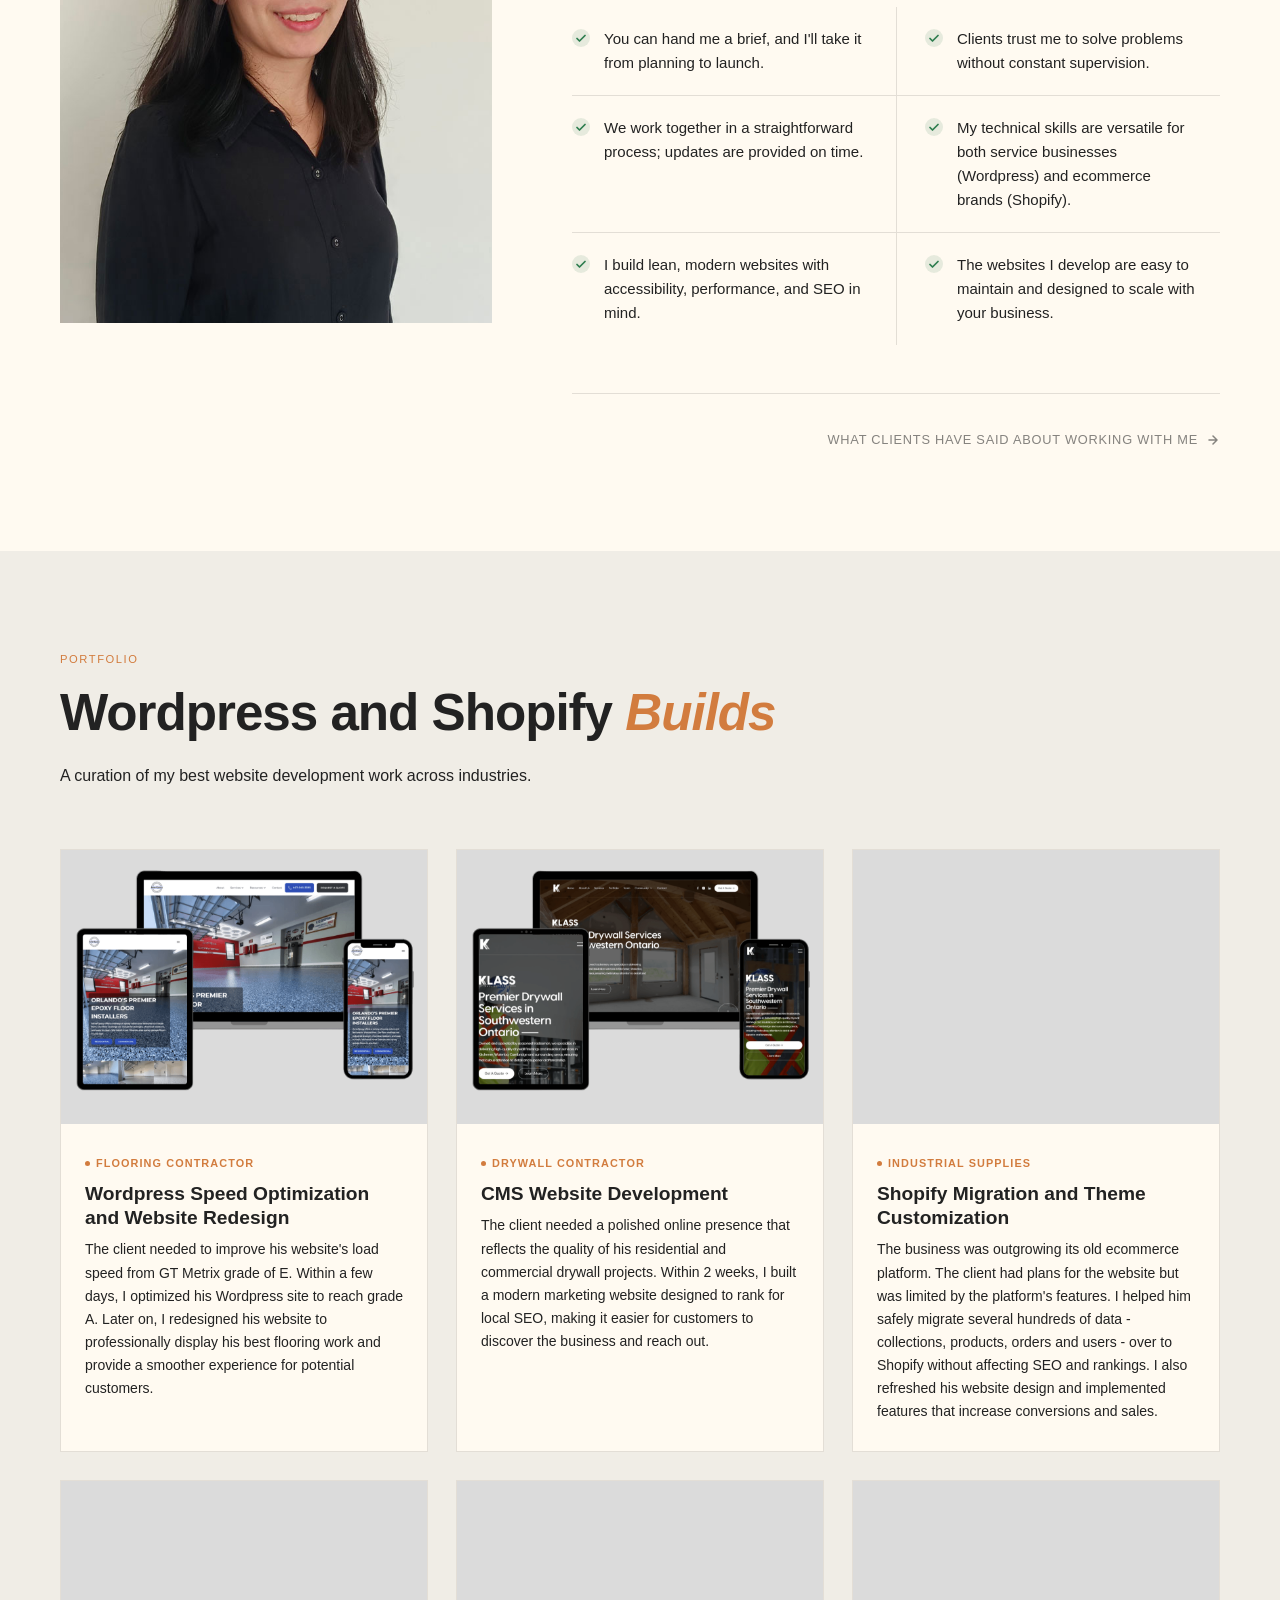
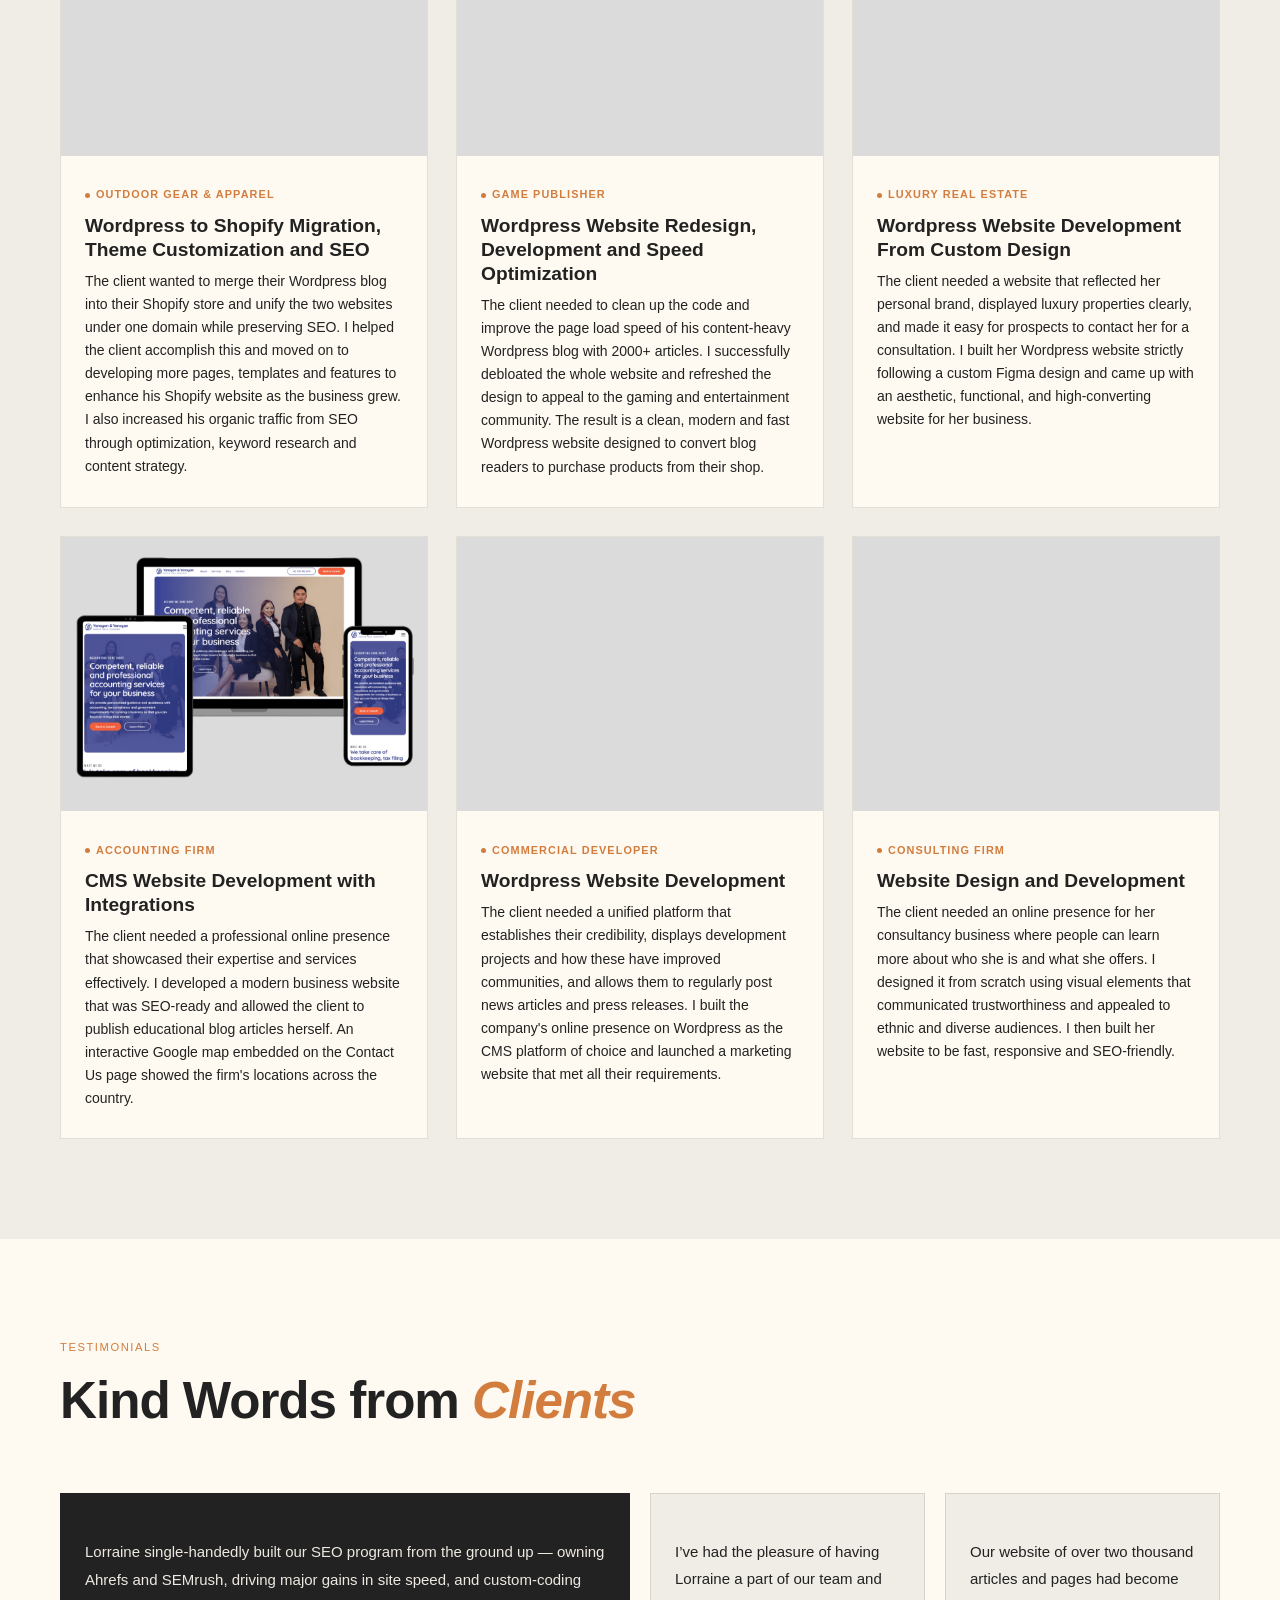
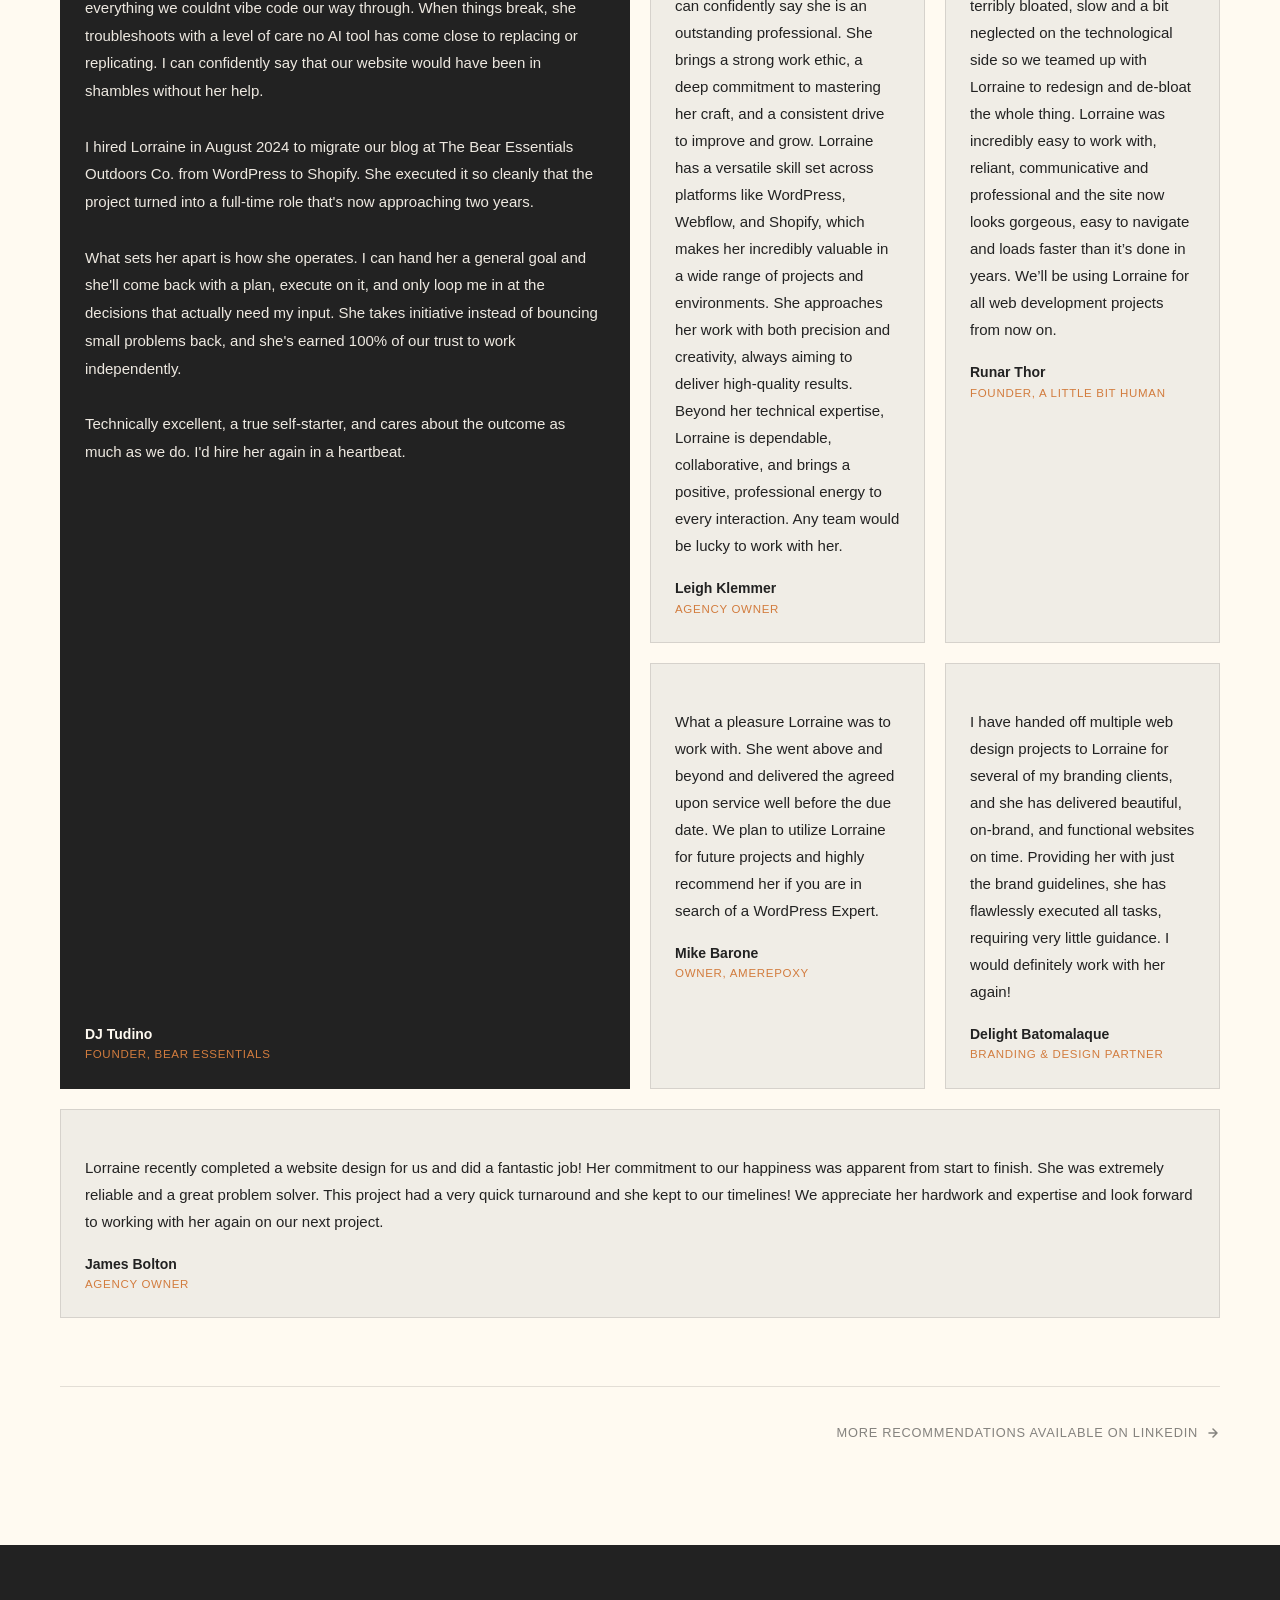
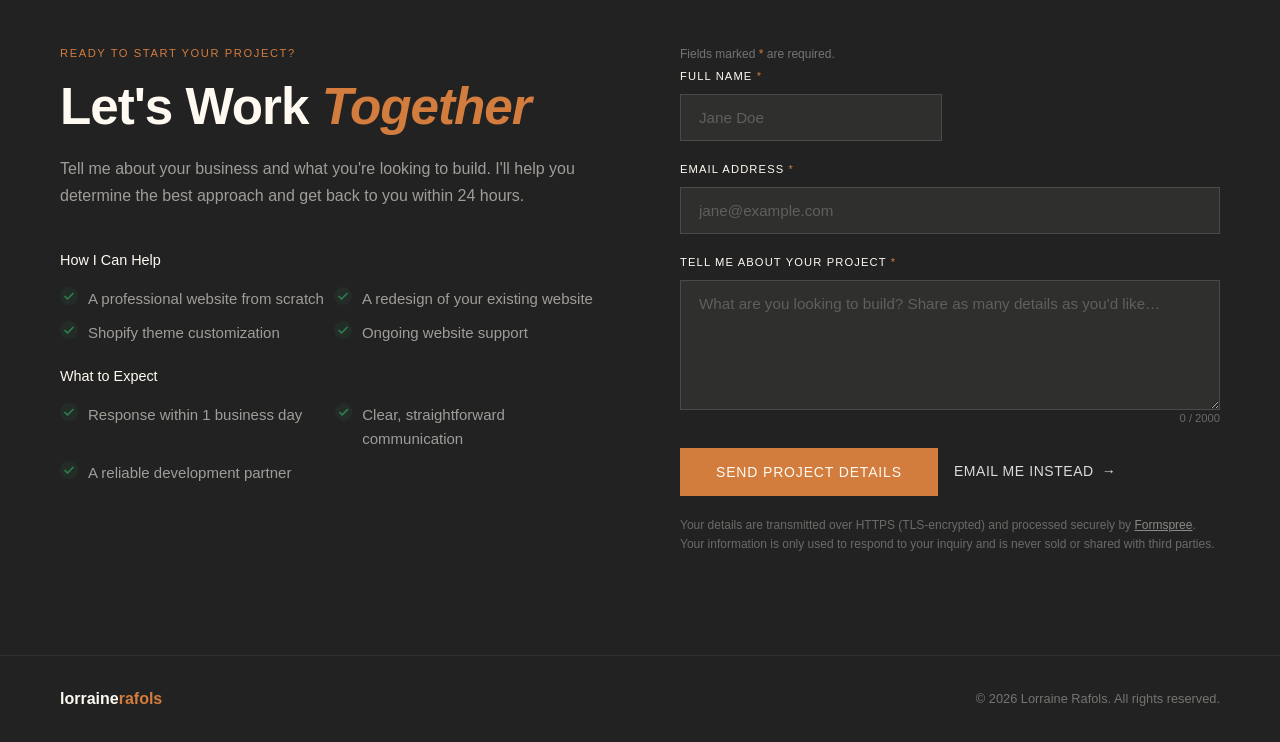
==== commit 00ff5783: "Update index.html" ====
--- a/index.html
+++ b/index.html
@@ -19,7 +19,7 @@
 <meta property="og:url" content="https://lorrainerafols.com/">
 <meta property="og:title" content="Lorraine Rafols | Wordpress and Shopify Web Developer Philippines">
 <meta property="og:description" content="Lorraine Rafols is a Wordpress and Shopify Developer who helps growing businesses in the Philippines and abroad establish credibility and attract more customers online.">
-<meta property="og:image" content="https://lorrainerafols.com/lorraine-rafols-og.jpg"> 
+<meta property="og:image" content="assets/lorraine-rafols-og.jpg"> 
 <meta property="og:image:width" content="1200">
 <meta property="og:image:height" content="630">
 <meta property="og:locale" content="en_PH">
@@ -27,7 +27,7 @@
 <meta name="twitter:card" content="summary_large_image">
 <meta name="twitter:title" content="Lorraine Rafols | Wordpress and Shopify Web Developer Philippines">
 <meta name="twitter:description" content="Lorraine Rafols is a Wordpress and Shopify Developer who helps growing businesses in the Philippines and abroad establish credibility and attract more customers online.">
-<meta name="twitter:image" content="https://lorrainerafols.com/lorraine-rafols-og.jpg"> 
+<meta name="twitter:image" content="assets/lorraine-rafols-og.jpg"> 
 
 <script type="application/ld+json">
 {
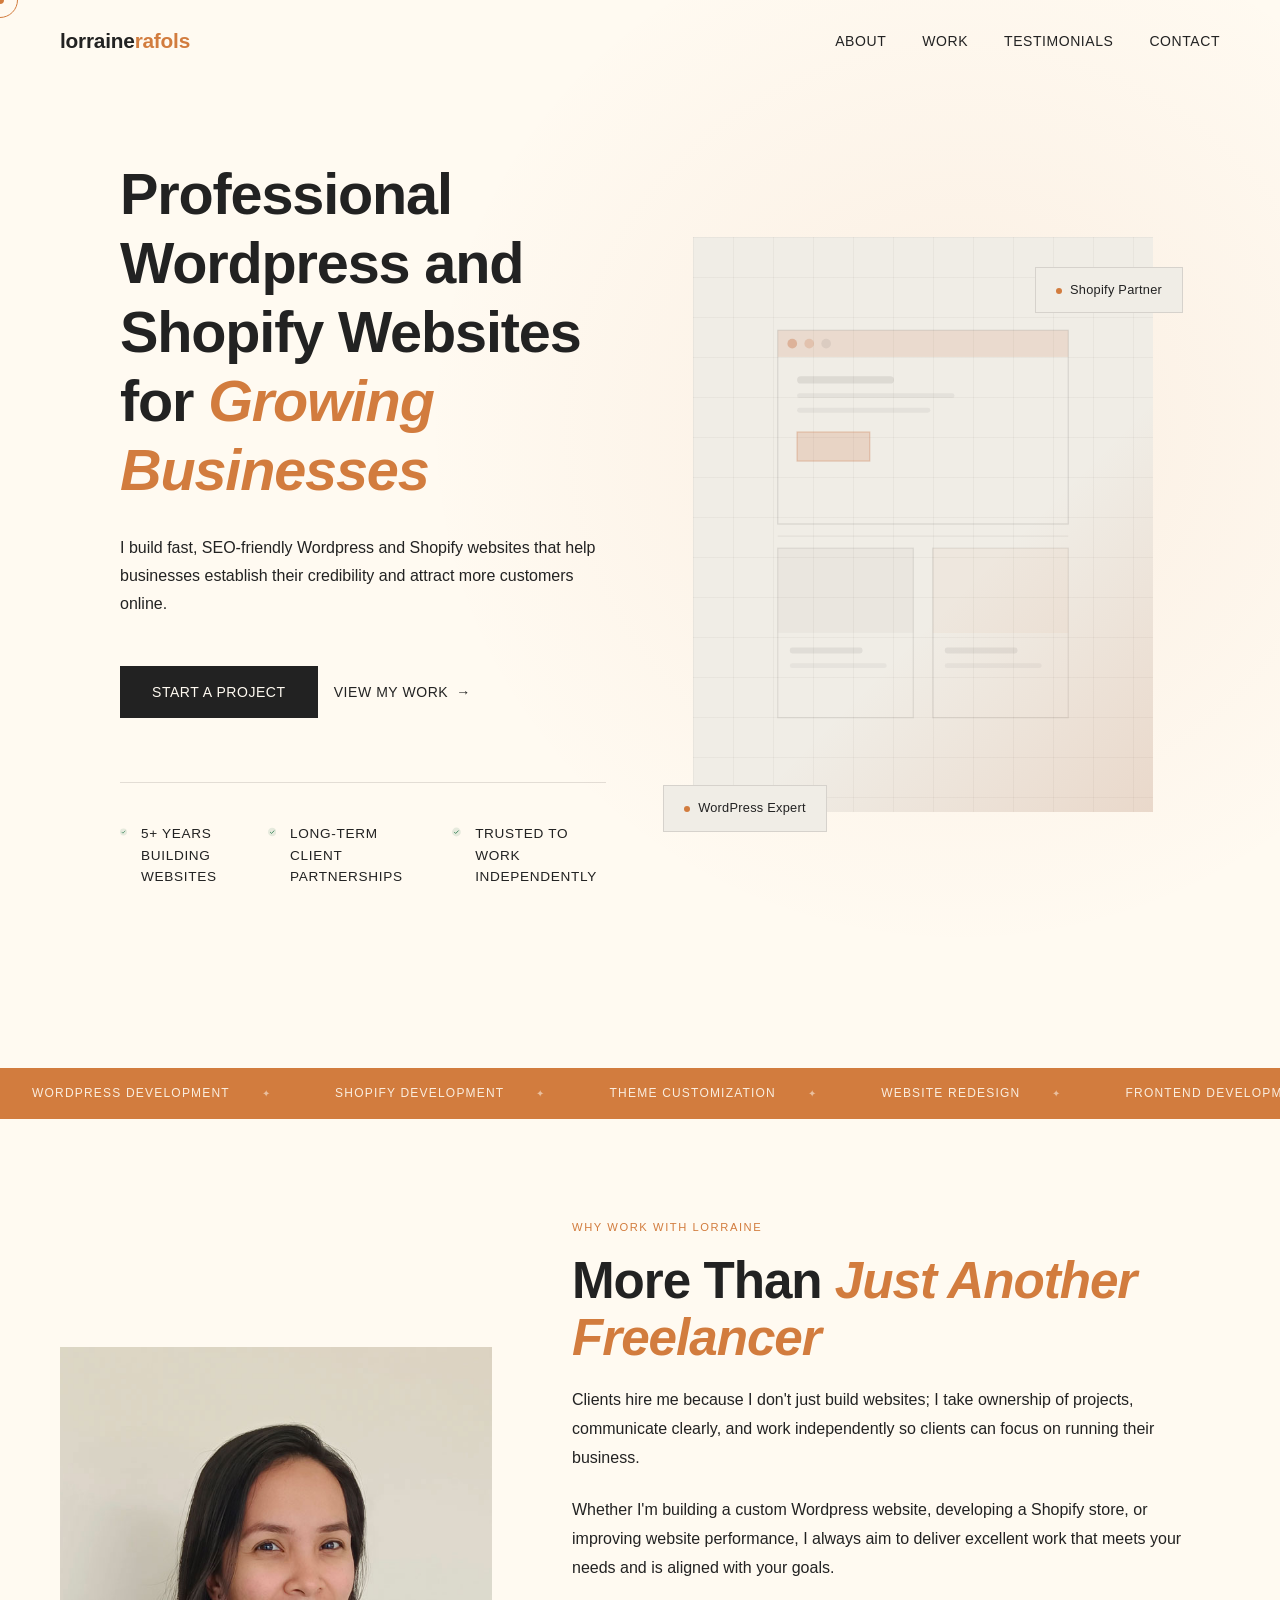
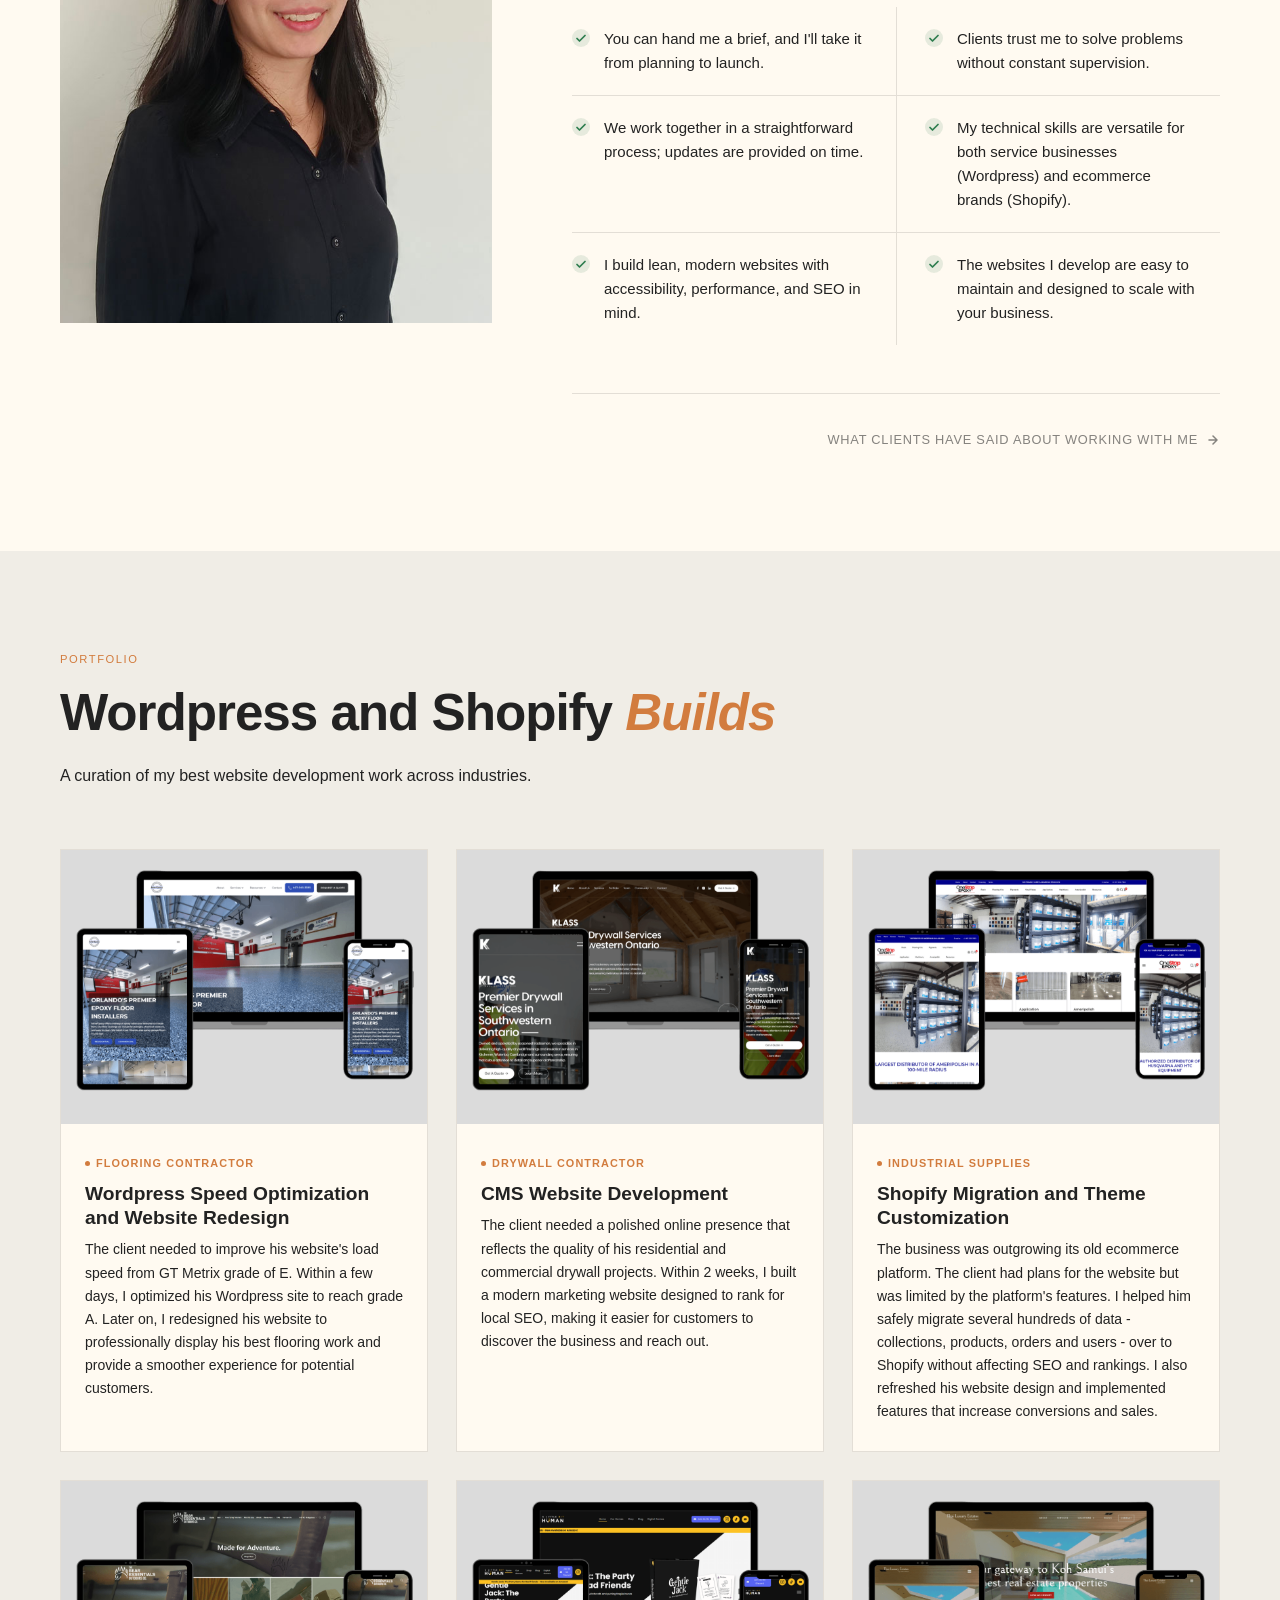
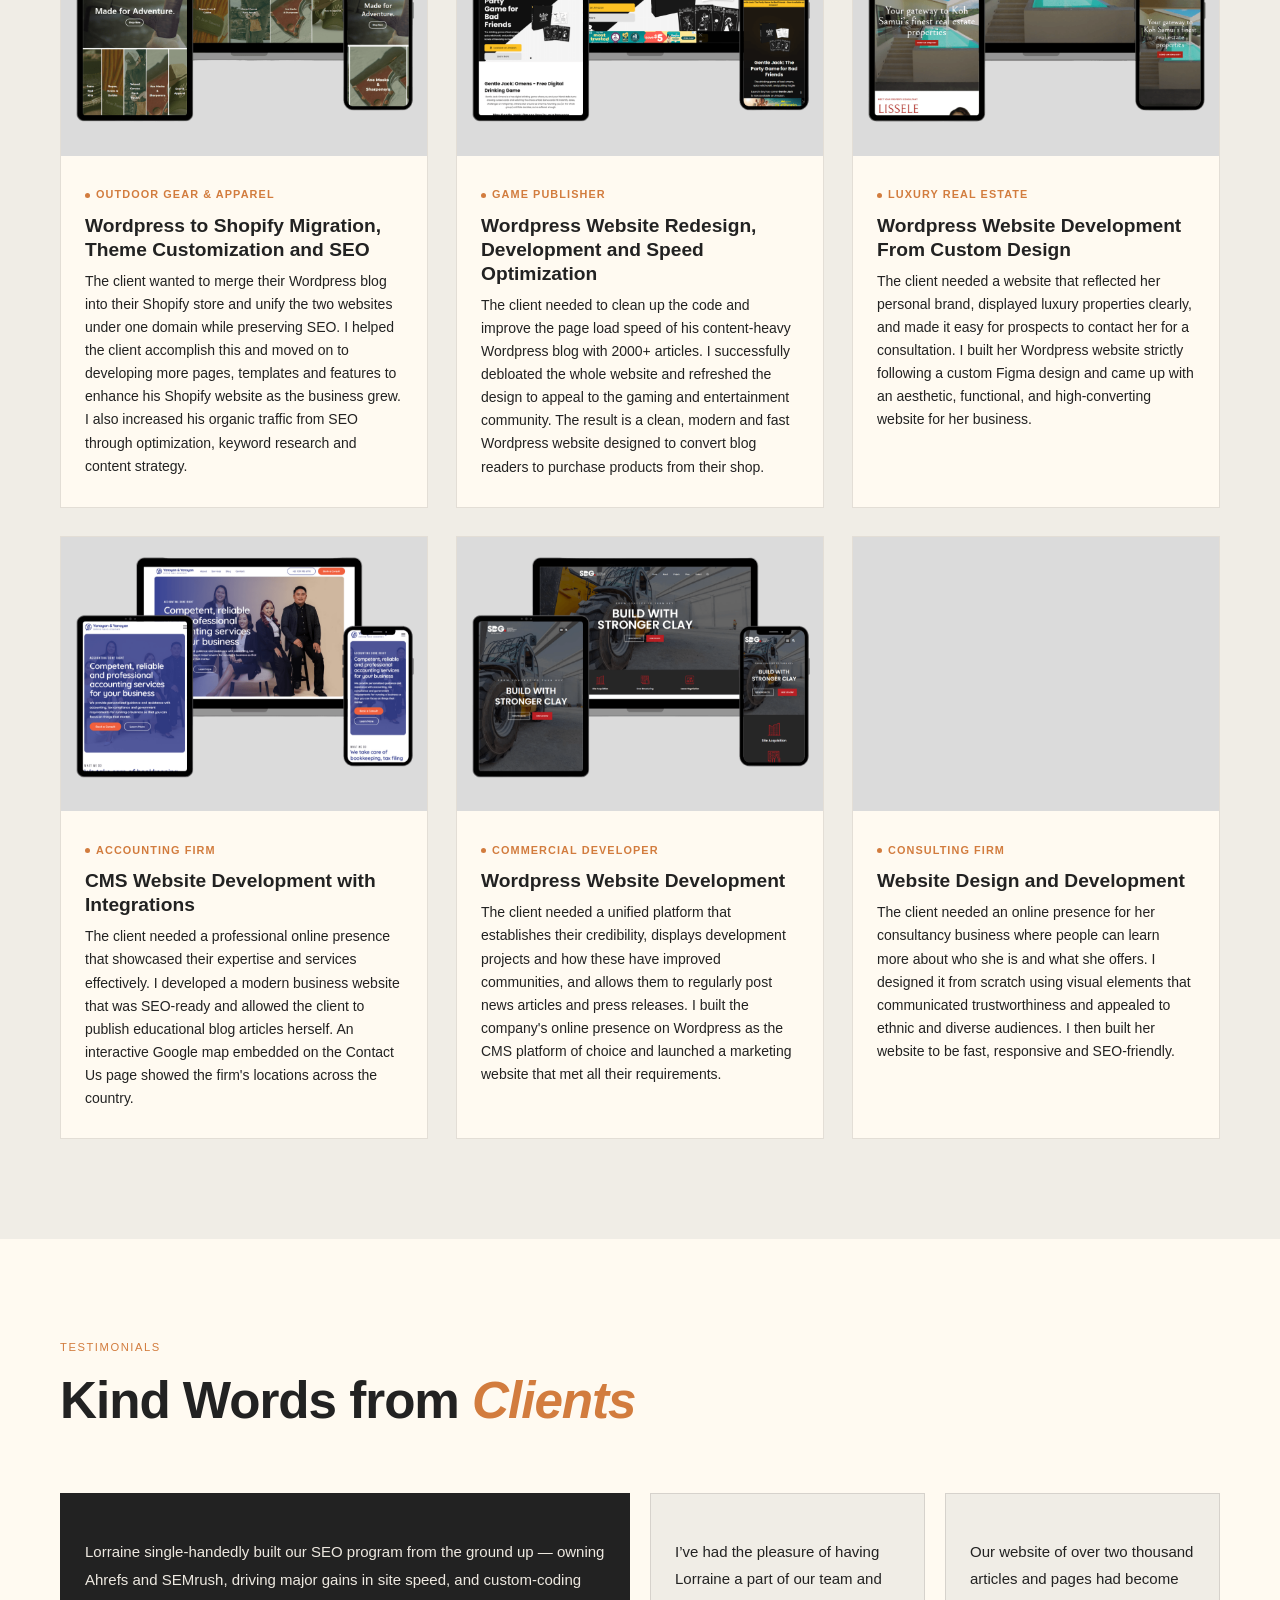
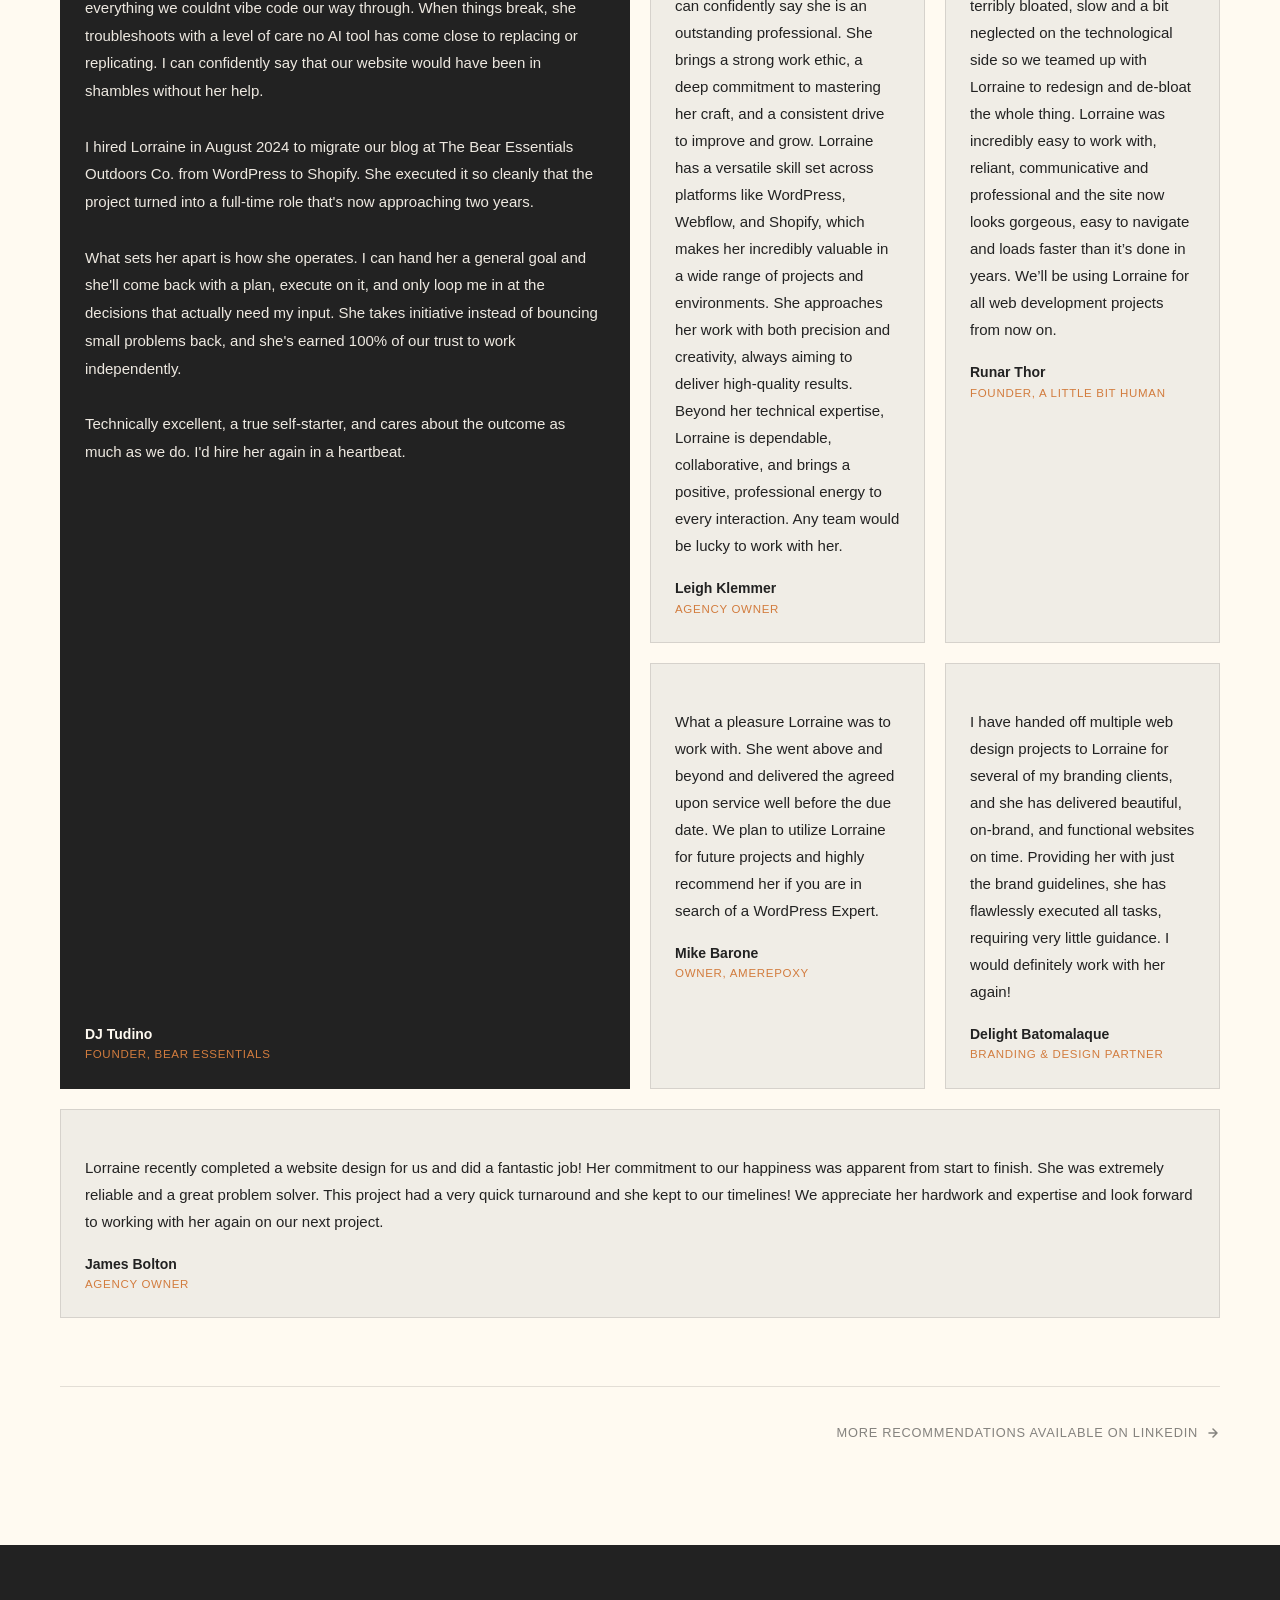
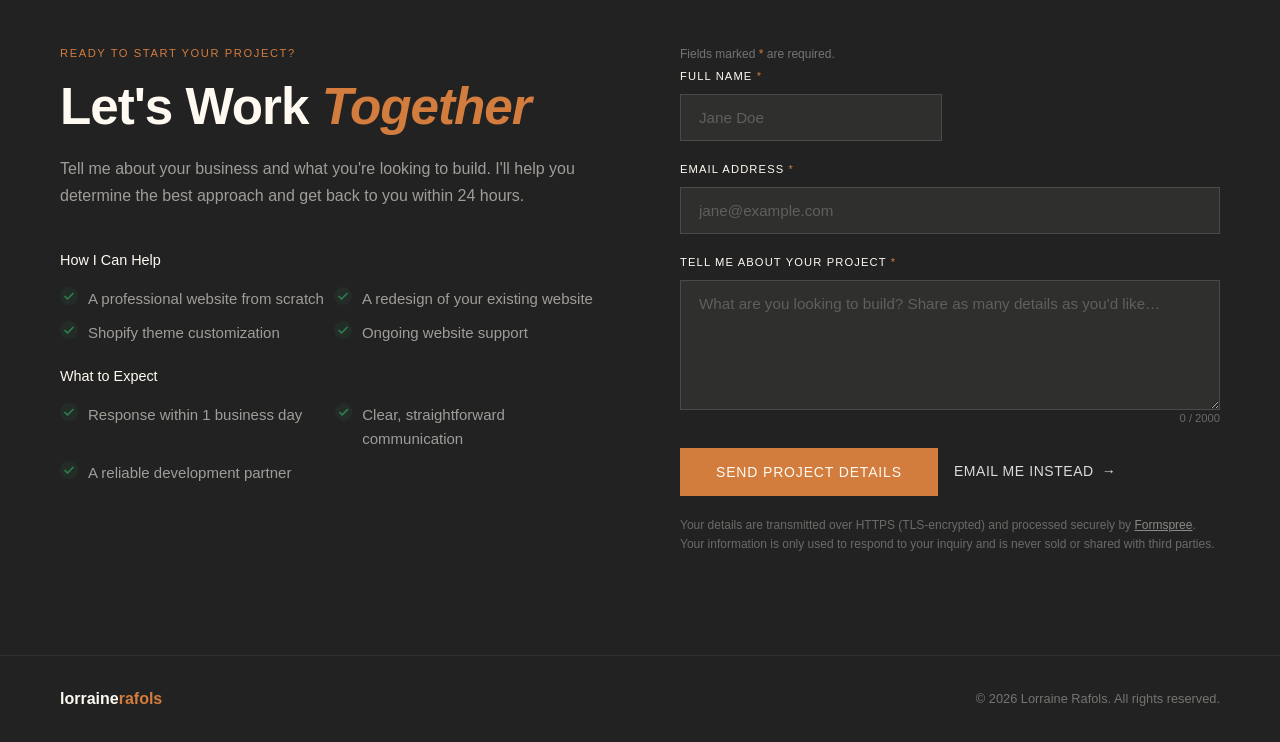
==== commit 9db7f363: "Update index.html" ====
--- a/index.html
+++ b/index.html
@@ -19,15 +19,16 @@
 <meta property="og:url" content="https://lorrainerafols.com/">
 <meta property="og:title" content="Lorraine Rafols | Wordpress and Shopify Web Developer Philippines">
 <meta property="og:description" content="Lorraine Rafols is a Wordpress and Shopify Developer who helps growing businesses in the Philippines and abroad establish credibility and attract more customers online.">
-<meta property="og:image" content="assets/lorraine-rafols-og.jpg"> 
+<meta property="og:image" content="https://lorrainerafols.com/assets/lorraine-rafols-og.jpg"> 
 <meta property="og:image:width" content="1200">
 <meta property="og:image:height" content="630">
+<meta property="og:image:alt" content="Lorraine Rafols - WordPress and Shopify Developer">
 <meta property="og:locale" content="en_PH">
 <meta property="og:site_name" content="Lorraine Rafols">
 <meta name="twitter:card" content="summary_large_image">
 <meta name="twitter:title" content="Lorraine Rafols | Wordpress and Shopify Web Developer Philippines">
 <meta name="twitter:description" content="Lorraine Rafols is a Wordpress and Shopify Developer who helps growing businesses in the Philippines and abroad establish credibility and attract more customers online.">
-<meta name="twitter:image" content="assets/lorraine-rafols-og.jpg"> 
+<meta name="twitter:image" content="https://lorrainerafols.com/assets/lorraine-rafols-og.jpg"> 
 
 <script type="application/ld+json">
 {
